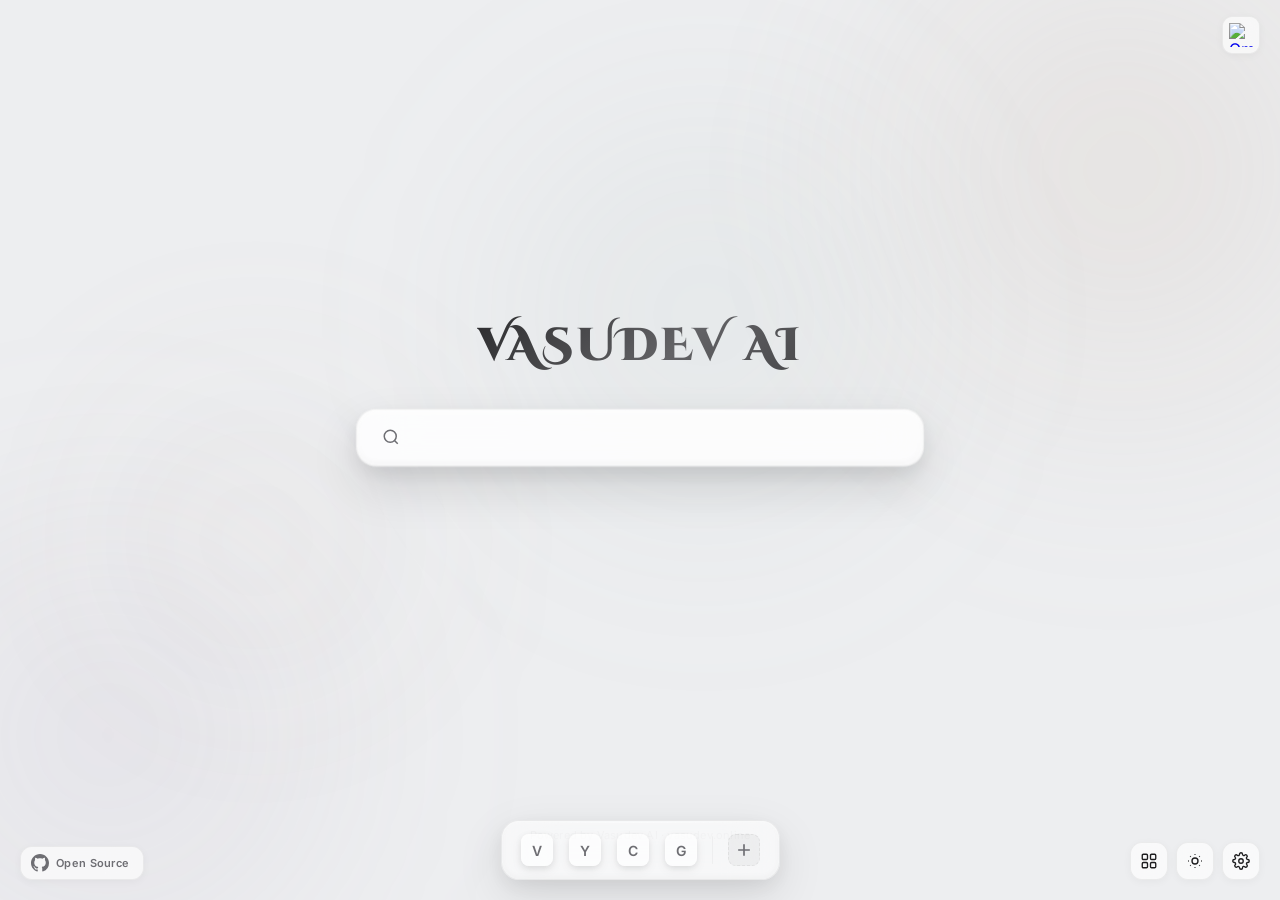
==== index.html @ 71756bbd "mail link in top right corner" ====
<!DOCTYPE html>
<html lang="en">
<head>
  <meta charset="UTF-8">
  <meta name="viewport" content="width=device-width, initial-scale=1.0">
  <title>New Tab</title>

  <!-- NUCLEAR: Kill Chrome UI at parse time -->
  <style>
    ntp-app, cr-most-visited, cr-searchbox, cr-modules,
    ntp-middle-slot, ntp-doodle, ntp-realbox,
    #ntp-contents, #most-visited, #one-google-bar,
    #customize-dialog, .customize-dialog,
    #fakebox, #realbox, #logo, #attribution,
    .ntp-bottom, #ntp-bottom,
    body > iframe {
      display: none !important;
      visibility: hidden !important;
      opacity: 0 !important;
      width: 0 !important;
      height: 0 !important;
      max-height: 0 !important;
      position: fixed !important;
      top: -99999px !important;
      left: -99999px !important;
      pointer-events: none !important;
    }

    /* Curtain */
    .vasudev-curtain {
      position: fixed;
      inset: 0;
      z-index: 99999;
      background: #EDEEF0;
      transition: opacity 0.5s cubic-bezier(0.4, 0, 0.2, 1);
    }
    [data-theme="dark"] .vasudev-curtain { background: #131316; }
    .vasudev-curtain.lifted { opacity: 0; pointer-events: none; }
  </style>

  <link rel="preconnect" href="https://fonts.googleapis.com">
  <link rel="preconnect" href="https://fonts.gstatic.com" crossorigin>
  <link href="https://fonts.googleapis.com/css2?family=Cinzel+Decorative:wght@400;700;900&family=Inter:wght@300;400;500;600&family=Poppins:wght@300;400;500;600&family=Space+Grotesk:wght@300;400;500;600&family=Outfit:wght@300;400;500;600&family=JetBrains+Mono:wght@300;400;500;600&display=swap" rel="stylesheet">
  <link rel="stylesheet" href="styles.css">
</head>
<body>

  <!-- Page Load Curtain -->
  <div class="vasudev-curtain" id="curtain"></div>

  <!-- Animated Background Gradient -->
  <div class="vasudev-bg-gradient" id="bgGradient"></div>

  <!-- Gmail Profile (top right) -->
  <div class="gmail-profile" id="gmailProfile">
    <a href="https://mail.google.com" class="gmail-link" title="Gmail">
      <img src="https://www.google.com/s2/favicons?domain=gmail.com&sz=128" alt="Gmail" class="gmail-icon">
    </a>
    <img src="" alt="Profile" class="profile-pic" id="profilePic">
  </div>

  <!-- Main Content -->
  <main class="main-container" id="vasudevMain">

    <!-- Clock & Greeting -->
    <section class="time-section">
      <div class="time" id="clock">
        <span id="hours">--</span><span class="time-colon">:</span><span id="minutes">--</span>
      </div>
      <div class="date" id="dateDisplay"></div>
      <div class="greeting" id="greeting"></div>
    </section>

    <!-- Branding -->
    <section class="branding">
      <h1 class="brand-name">Vasudev AI</h1>
    </section>

    <!-- Search -->
    <section class="search-container">
      <div class="search-wrapper">
        <svg class="search-icon" fill="none" stroke="currentColor" viewBox="0 0 24 24" stroke-width="2">
          <circle cx="11" cy="11" r="8"/>
          <path d="m21 21-4.35-4.35"/>
        </svg>
        <input type="text" class="search-bar" id="searchInput" placeholder="Search Google or type a URL..." autocomplete="off" autofocus>
        <span class="search-hint">Press <kbd>/</kbd> to search</span>
        <!-- Omnibox Suggestions -->
        <div class="omnibox-dropdown" id="omniboxDropdown"></div>
      </div>
    </section>

    <!-- Widgets Section -->
    <section class="widgets-container" id="widgetsPanel">

      <!-- Notes Widget -->
      <div class="widget">
        <div class="widget-header">
          <svg class="widget-icon" fill="none" stroke="currentColor" viewBox="0 0 24 24" stroke-width="1.8">
            <path d="M11 5H6a2 2 0 00-2 2v11a2 2 0 002 2h11a2 2 0 002-2v-5m-1.414-9.414a2 2 0 112.828 2.828L11.828 15H9v-2.828l8.586-8.586z"/>
          </svg>
          <span class="widget-title">Notes</span>
        </div>
        <textarea class="notes-input" id="notesArea" placeholder="Write something..."></textarea>
      </div>

      <!-- Tasks Widget -->
      <div class="widget">
        <div class="widget-header">
          <svg class="widget-icon" fill="none" stroke="currentColor" viewBox="0 0 24 24" stroke-width="1.8">
            <path d="M9 5H7a2 2 0 00-2 2v12a2 2 0 002 2h10a2 2 0 002-2V7a2 2 0 00-2-2h-2M9 5a2 2 0 002 2h2a2 2 0 002-2M9 5a2 2 0 012-2h2a2 2 0 012 2m-6 9l2 2 4-4"/>
          </svg>
          <span class="widget-title">Tasks</span>
          <button class="clear-done-btn" id="clearDone" title="Clear completed">Clear</button>
        </div>
        <ul class="task-list" id="taskList"></ul>
        <div class="task-add">
          <input type="text" class="task-input" id="newTaskInput" placeholder="Add a task...">
        </div>
      </div>

      <!-- Calendar Widget -->
      <div class="widget">
        <div class="widget-header">
          <svg class="widget-icon" fill="none" stroke="currentColor" viewBox="0 0 24 24" stroke-width="1.8">
            <path d="M8 7V3m8 4V3m-9 8h10M5 21h14a2 2 0 002-2V7a2 2 0 00-2-2H5a2 2 0 00-2 2v12a2 2 0 002 2z"/>
          </svg>
          <span class="widget-title" id="calendarMonth"></span>
        </div>
        <div class="calendar-grid" id="calendarGrid"></div>
      </div>

    </section>
  </main>

  <!-- Dock (icons only, no labels) -->
  <nav class="dock" id="vasudevDock">
    <a href="https://vasudev.online" class="dock-item" title="Vasudev AI">
      <img src="https://www.google.com/s2/favicons?domain=vasudev.online&sz=128" alt="Vasudev AI" class="dock-icon">
    </a>
    <a href="https://youtube.com" class="dock-item" title="YouTube">
      <img src="https://www.google.com/s2/favicons?domain=youtube.com&sz=128" alt="YouTube" class="dock-icon">
    </a>
    <a href="https://chatgpt.com" class="dock-item" title="ChatGPT">
      <img src="https://www.google.com/s2/favicons?domain=chatgpt.com&sz=128" alt="ChatGPT" class="dock-icon">
    </a>
    <a href="https://github.com" class="dock-item" title="GitHub">
      <img src="https://www.google.com/s2/favicons?domain=github.com&sz=128" alt="GitHub" class="dock-icon">
    </a>
    <!-- Separator -->
    <div class="dock-separator"></div>
    <!-- Add Website Button -->
    <button class="dock-item dock-add-btn" id="dockAddBtn" title="Add website">
      <svg class="dock-icon-svg" fill="none" stroke="currentColor" viewBox="0 0 24 24" stroke-width="2">
        <path d="M12 5v14m-7-7h14"/>
      </svg>
    </button>
  </nav>

  <!-- Bottom Right Controls (Theme, Widgets, Settings) -->
  <div class="bottom-controls" id="bottomControls">
    <button class="icon-btn" id="widgetToggle" title="Toggle Widgets (W)">
      <svg fill="none" stroke="currentColor" viewBox="0 0 24 24" stroke-width="1.8">
        <rect x="3" y="3" width="7" height="7" rx="1.5"/>
        <rect x="14" y="3" width="7" height="7" rx="1.5"/>
        <rect x="3" y="14" width="7" height="7" rx="1.5"/>
        <rect x="14" y="14" width="7" height="7" rx="1.5"/>
      </svg>
      <span class="key-hint">W</span>
    </button>
    <button class="icon-btn" id="themeToggle" title="Toggle Theme (T)">
      <svg id="themeIcon" fill="none" stroke="currentColor" viewBox="0 0 24 24" stroke-width="1.8">
        <path d="M12 3v1m0 16v1m9-9h-1M4 12H3m15.364 6.364l-.707-.707M6.343 6.343l-.707-.707m12.728 0l-.707.707M6.343 17.657l-.707.707M16 12a4 4 0 11-8 0 4 4 0 018 0z"/>
      </svg>
      <span class="key-hint">T</span>
    </button>
    <button class="icon-btn" id="settingsToggle" title="Settings (S)">
      <svg fill="none" stroke="currentColor" viewBox="0 0 24 24" stroke-width="1.8">
        <path d="M12 15a3 3 0 100-6 3 3 0 000 6z"/>
        <path d="M19.4 15a1.65 1.65 0 00.33 1.82l.06.06a2 2 0 010 2.83 2 2 0 01-2.83 0l-.06-.06a1.65 1.65 0 00-1.82-.33 1.65 1.65 0 00-1 1.51V21a2 2 0 01-4 0v-.09A1.65 1.65 0 009 19.4a1.65 1.65 0 00-1.82.33l-.06.06a2 2 0 01-2.83-2.83l.06-.06A1.65 1.65 0 004.68 15a1.65 1.65 0 00-1.51-1H3a2 2 0 010-4h.09A1.65 1.65 0 004.6 9a1.65 1.65 0 00-.33-1.82l-.06-.06a2 2 0 012.83-2.83l.06.06A1.65 1.65 0 009 4.68a1.65 1.65 0 001-1.51V3a2 2 0 014 0v.09a1.65 1.65 0 001 1.51 1.65 1.65 0 001.82-.33l.06-.06a2 2 0 012.83 2.83l-.06.06A1.65 1.65 0 0019.4 9a1.65 1.65 0 001.51 1H21a2 2 0 010 4h-.09a1.65 1.65 0 00-1.51 1z"/>
      </svg>
      <span class="key-hint">S</span>
    </button>
  </div>

  <!-- Add Website Modal -->
  <div class="modal-overlay" id="addSiteModal">
    <div class="modal-card" id="modalCard">
      <div class="modal-header">
        <span class="modal-title">Add Website</span>
        <button class="modal-close" id="modalClose">
          <svg fill="none" stroke="currentColor" viewBox="0 0 24 24" stroke-width="2">
            <path d="M18 6L6 18M6 6l12 12"/>
          </svg>
        </button>
      </div>
      <div class="modal-body">
        <label class="modal-label">Website URL</label>
        <input type="text" class="modal-input" id="siteUrlInput" placeholder="e.g. twitter.com">
        <label class="modal-label">Name (optional)</label>
        <input type="text" class="modal-input" id="siteNameInput" placeholder="e.g. Twitter">
      </div>
      <div class="modal-footer">
        <button class="modal-btn modal-btn-cancel" id="modalCancel">Cancel</button>
        <button class="modal-btn modal-btn-add" id="modalAdd">Add</button>
      </div>
    </div>
  </div>

  <!-- Quotes Widget (floating, shown when enabled) -->
  <div class="quotes-widget" id="quotesWidget">
    <p class="quote-text" id="quoteText"></p>
    <span class="quote-author" id="quoteAuthor"></span>
  </div>

  <!-- Weather Widget (floating, shown when enabled) -->
  <div class="weather-widget" id="weatherWidget">
    <div class="weather-icon" id="weatherIcon"></div>
    <div class="weather-info">
      <span class="weather-temp" id="weatherTemp">--&deg;</span>
      <span class="weather-desc" id="weatherDesc">--</span>
      <span class="weather-city" id="weatherCity">--</span>
    </div>
  </div>

  <!-- Pomodoro Timer Widget (floating, shown when enabled) -->
  <div class="pomodoro-widget" id="pomodoroWidget">
    <div class="pomo-display" id="pomoDisplay">25:00</div>
    <div class="pomo-label" id="pomoLabel">Focus</div>
    <div class="pomo-controls">
      <button class="pomo-btn" id="pomoStart" title="Start/Pause">&#9654;</button>
      <button class="pomo-btn" id="pomoReset" title="Reset">&#8634;</button>
    </div>
  </div>

  <!-- Habit Tracker Widget (floating, shown when enabled) -->
  <div class="habit-widget" id="habitWidget">
    <div class="habit-header">
      <span class="habit-title">Habits</span>
      <button class="habit-add-btn" id="habitAddBtn" title="Add habit">+</button>
    </div>
    <ul class="habit-list" id="habitList"></ul>
  </div>

  <!-- Quick Links Grid Widget (floating, shown when enabled) -->
  <div class="quicklinks-widget" id="quickLinksWidget">
    <div class="quicklinks-header">
      <span class="quicklinks-title">Quick Links</span>
    </div>
    <div class="quicklinks-grid" id="quickLinksGrid"></div>
  </div>

  <!-- Ambient Sound Widget (floating mini-player) -->
  <div class="ambient-widget" id="ambientWidget">
    <span class="ambient-label">Ambient</span>
    <select class="ambient-select" id="ambientSelect">
      <option value="">Off</option>
      <option value="rain">Rain</option>
      <option value="ocean">Ocean Waves</option>
      <option value="fire">Fireplace</option>
      <option value="birds">Birds</option>
      <option value="wind">Wind</option>
      <option value="cafe">Cafe</option>
    </select>
    <input type="range" class="ambient-volume" id="ambientVolume" min="0" max="100" value="50">
  </div>

  <!-- Settings Panel Overlay -->
  <div class="settings-overlay" id="settingsOverlay">
    <div class="settings-panel" id="settingsPanel">
      <div class="settings-header">
        <span class="settings-title">Settings</span>
        <button class="settings-close" id="settingsClose">
          <svg fill="none" stroke="currentColor" viewBox="0 0 24 24" stroke-width="2">
            <path d="M18 6L6 18M6 6l12 12"/>
          </svg>
        </button>
      </div>
      <div class="settings-body" id="settingsBody">

        <!-- 1. Greeting / User Name -->
        <div class="settings-section">
          <div class="settings-section-title">Greeting</div>
          <label class="settings-label">Your Name</label>
          <input type="text" class="settings-input" id="settingUserName" placeholder="Enter your name...">
        </div>

        <!-- 2. Clock Options -->
        <div class="settings-section">
          <div class="settings-section-title">Clock</div>
          <div class="settings-row">
            <label class="settings-label">Show Clock</label>
            <label class="settings-toggle"><input type="checkbox" id="settingShowClock"><span class="toggle-slider"></span></label>
          </div>
          <div class="settings-row">
            <label class="settings-label">24-Hour Format</label>
            <label class="settings-toggle"><input type="checkbox" id="settingClock24h" checked><span class="toggle-slider"></span></label>
          </div>
          <div class="settings-row">
            <label class="settings-label">Show Seconds</label>
            <label class="settings-toggle"><input type="checkbox" id="settingShowSeconds"><span class="toggle-slider"></span></label>
          </div>
        </div>

        <!-- 3. Accent Color -->
        <div class="settings-section">
          <div class="settings-section-title">Accent Color</div>
          <div class="settings-color-row">
            <div class="color-swatch active" data-color="#34C759" style="background:#34C759" title="Green"></div>
            <div class="color-swatch" data-color="#007AFF" style="background:#007AFF" title="Blue"></div>
            <div class="color-swatch" data-color="#FF9500" style="background:#FF9500" title="Orange"></div>
            <div class="color-swatch" data-color="#FF3B30" style="background:#FF3B30" title="Red"></div>
            <div class="color-swatch" data-color="#AF52DE" style="background:#AF52DE" title="Purple"></div>
            <div class="color-swatch" data-color="#FF2D55" style="background:#FF2D55" title="Pink"></div>
            <div class="color-swatch" data-color="#5AC8FA" style="background:#5AC8FA" title="Cyan"></div>
            <div class="color-swatch" data-color="#FFCC00" style="background:#FFCC00" title="Yellow"></div>
            <input type="color" class="color-custom" id="settingCustomColor" value="#34C759" title="Custom color">
          </div>
        </div>

        <!-- 4. Theme Presets -->
        <div class="settings-section">
          <div class="settings-section-title">Theme Presets</div>
          <div class="settings-preset-row" id="themePresetRow">
            <button class="preset-btn active" data-preset="default">Default</button>
            <button class="preset-btn" data-preset="midnight">Midnight</button>
            <button class="preset-btn" data-preset="ocean">Ocean</button>
            <button class="preset-btn" data-preset="sunset">Sunset</button>
            <button class="preset-btn" data-preset="forest">Forest</button>
            <button class="preset-btn" data-preset="monochrome">Mono</button>
          </div>
        </div>

        <!-- 5. Font Selector -->
        <div class="settings-section">
          <div class="settings-section-title">Font</div>
          <select class="settings-select" id="settingFont">
            <option value="Inter">Inter</option>
            <option value="Poppins">Poppins</option>
            <option value="Space Grotesk">Space Grotesk</option>
            <option value="Outfit">Outfit</option>
            <option value="JetBrains Mono">JetBrains Mono</option>
          </select>
        </div>

        <!-- 6. Layout Options -->
        <div class="settings-section">
          <div class="settings-section-title">Layout</div>
          <div class="settings-preset-row" id="layoutPresetRow">
            <button class="preset-btn active" data-layout="center">Center</button>
            <button class="preset-btn" data-layout="compact">Compact</button>
            <button class="preset-btn" data-layout="minimal">Minimal</button>
          </div>
        </div>

        <!-- 7. Focus Mode -->
        <div class="settings-section">
          <div class="settings-section-title">Focus Mode</div>
          <div class="settings-row">
            <label class="settings-label">Hide everything except search</label>
            <label class="settings-toggle"><input type="checkbox" id="settingFocusMode"><span class="toggle-slider"></span></label>
          </div>
        </div>

        <!-- 8. Quotes Widget -->
        <div class="settings-section">
          <div class="settings-section-title">Quotes / Motivation</div>
          <div class="settings-row">
            <label class="settings-label">Show Daily Quote</label>
            <label class="settings-toggle"><input type="checkbox" id="settingShowQuotes"><span class="toggle-slider"></span></label>
          </div>
        </div>

        <!-- 9. Weather Widget -->
        <div class="settings-section">
          <div class="settings-section-title">Weather</div>
          <div class="settings-row">
            <label class="settings-label">Show Weather</label>
            <label class="settings-toggle"><input type="checkbox" id="settingShowWeather"><span class="toggle-slider"></span></label>
          </div>
          <label class="settings-label">City</label>
          <input type="text" class="settings-input" id="settingWeatherCity" placeholder="e.g. London">
          <div class="settings-row" style="margin-top:8px">
            <label class="settings-label">Celsius</label>
            <label class="settings-toggle"><input type="checkbox" id="settingWeatherCelsius" checked><span class="toggle-slider"></span></label>
          </div>
        </div>

        <!-- 10. Pomodoro Timer -->
        <div class="settings-section">
          <div class="settings-section-title">Pomodoro Timer</div>
          <div class="settings-row">
            <label class="settings-label">Show Timer</label>
            <label class="settings-toggle"><input type="checkbox" id="settingShowPomodoro"><span class="toggle-slider"></span></label>
          </div>
          <label class="settings-label">Focus Duration (min)</label>
          <input type="number" class="settings-input" id="settingPomoDuration" value="25" min="1" max="120">
          <label class="settings-label" style="margin-top:6px">Break Duration (min)</label>
          <input type="number" class="settings-input" id="settingPomoBreak" value="5" min="1" max="30">
        </div>

        <!-- 11. Quick Links Grid -->
        <div class="settings-section">
          <div class="settings-section-title">Quick Links</div>
          <div class="settings-row">
            <label class="settings-label">Show Quick Links</label>
            <label class="settings-toggle"><input type="checkbox" id="settingShowQuickLinks"><span class="toggle-slider"></span></label>
          </div>
          <div id="quickLinksManager">
            <div class="quicklink-inputs">
              <input type="text" class="settings-input settings-input-sm" id="qlName" placeholder="Name">
              <input type="text" class="settings-input settings-input-sm" id="qlUrl" placeholder="URL">
              <button class="settings-btn-sm" id="qlAdd">+</button>
            </div>
            <ul class="ql-list" id="qlList"></ul>
          </div>
        </div>

        <!-- 12. Habit Tracker -->
        <div class="settings-section">
          <div class="settings-section-title">Habit Tracker</div>
          <div class="settings-row">
            <label class="settings-label">Show Habits</label>
            <label class="settings-toggle"><input type="checkbox" id="settingShowHabits"><span class="toggle-slider"></span></label>
          </div>
        </div>

        <!-- 13. Custom Background -->
        <div class="settings-section">
          <div class="settings-section-title">Background</div>
          <label class="settings-label">Wallpaper URL (leave empty for default)</label>
          <input type="text" class="settings-input" id="settingWallpaper" placeholder="https://example.com/image.jpg">
          <div class="settings-row" style="margin-top:8px">
            <label class="settings-label">Dim Overlay</label>
            <label class="settings-toggle"><input type="checkbox" id="settingWallpaperDim" checked><span class="toggle-slider"></span></label>
          </div>
        </div>

        <!-- 14. Bookmark Shortcuts -->
        <div class="settings-section">
          <div class="settings-section-title">Bookmark Shortcuts</div>
          <p class="settings-hint">Your dock sites act as bookmarks. Add more via the + button in the dock.</p>
        </div>

        <!-- 15. Analytics / Screen Time -->
        <div class="settings-section">
          <div class="settings-section-title">Screen Time</div>
          <div class="settings-row">
            <label class="settings-label">Track Tab Opens</label>
            <label class="settings-toggle"><input type="checkbox" id="settingShowAnalytics"><span class="toggle-slider"></span></label>
          </div>
          <div class="analytics-display" id="analyticsDisplay">
            <div class="analytics-stat">
              <span class="analytics-num" id="analyticsTabCount">0</span>
              <span class="analytics-label">tabs today</span>
            </div>
            <div class="analytics-stat">
              <span class="analytics-num" id="analyticsTotal">0</span>
              <span class="analytics-label">total tabs</span>
            </div>
          </div>
        </div>

        <!-- 16. Ambient Sound -->
        <div class="settings-section">
          <div class="settings-section-title">Ambient Sound</div>
          <div class="settings-row">
            <label class="settings-label">Show Ambient Player</label>
            <label class="settings-toggle"><input type="checkbox" id="settingShowAmbient"><span class="toggle-slider"></span></label>
          </div>
        </div>

        <!-- 17. Drag & Drop Layout -->
        <div class="settings-section">
          <div class="settings-section-title">Widget Layout</div>
          <p class="settings-hint">Drag widgets to reorder them on the main page. Toggle widgets with the W key.</p>
        </div>

        <!-- 18. Import / Export Settings -->
        <div class="settings-section">
          <div class="settings-section-title">Import / Export</div>
          <div class="settings-btn-row">
            <button class="settings-btn" id="exportSettings">Export JSON</button>
            <button class="settings-btn" id="importSettings">Import JSON</button>
            <input type="file" id="importFile" accept=".json" style="display:none">
          </div>
        </div>

        <!-- 19. Keyboard Shortcuts -->
        <div class="settings-section">
          <div class="settings-section-title">Keyboard Shortcuts</div>
          <div class="shortcuts-grid">
            <kbd>/</kbd><span>Focus search</span>
            <kbd>T</kbd><span>Toggle theme</span>
            <kbd>W</kbd><span>Toggle widgets</span>
            <kbd>S</kbd><span>Open settings</span>
            <kbd>?</kbd><span>Show shortcuts</span>
            <kbd>Esc</kbd><span>Close / unfocus</span>
            <kbd>F</kbd><span>Toggle focus mode</span>
          </div>
        </div>

        <!-- 20. Reset -->
        <div class="settings-section">
          <div class="settings-section-title">Reset</div>
          <button class="settings-btn settings-btn-danger" id="resetAllSettings">Reset All Settings</button>
        </div>

      </div>
    </div>
  </div>

  <!-- Keyboard Shortcuts Modal (press ?) -->
  <div class="shortcuts-overlay" id="shortcutsOverlay">
    <div class="shortcuts-modal" id="shortcutsModal">
      <div class="settings-header">
        <span class="settings-title">Keyboard Shortcuts</span>
        <button class="settings-close" id="shortcutsClose">
          <svg fill="none" stroke="currentColor" viewBox="0 0 24 24" stroke-width="2">
            <path d="M18 6L6 18M6 6l12 12"/>
          </svg>
        </button>
      </div>
      <div class="shortcuts-body">
        <div class="shortcuts-grid shortcuts-grid-lg">
          <kbd>/</kbd><span>Focus search bar</span>
          <kbd>T</kbd><span>Toggle light / dark theme</span>
          <kbd>W</kbd><span>Toggle widgets panel</span>
          <kbd>S</kbd><span>Open / close settings</span>
          <kbd>?</kbd><span>Show this shortcuts panel</span>
          <kbd>F</kbd><span>Toggle focus mode</span>
          <kbd>Esc</kbd><span>Close panel / unfocus</span>
          <kbd>Enter</kbd><span>Search or select suggestion</span>
          <kbd>&uarr; &darr;</kbd><span>Navigate search suggestions</span>
        </div>
      </div>
    </div>
  </div>

  <!-- Custom Wallpaper Layer -->
  <div class="wallpaper-layer" id="wallpaperLayer"></div>

  <!-- Focus Mode Overlay (dims everything except search) -->
  <div class="focus-overlay" id="focusOverlay"></div>

  <!-- GitHub Open Source Badge -->
  <a href="https://github.com/sg-surya/custom-tabye" target="_blank" class="github-badge" id="githubBadge" title="View on GitHub - Open Source">
    <svg class="github-badge-icon" viewBox="0 0 24 24" fill="currentColor">
      <path d="M12 0C5.37 0 0 5.37 0 12c0 5.31 3.435 9.795 8.205 11.385.6.105.825-.255.825-.57 0-.285-.015-1.23-.015-2.235-3.015.555-3.795-.735-4.035-1.41-.135-.345-.72-1.41-1.23-1.695-.42-.225-1.02-.78-.015-.795.945-.015 1.62.87 1.845 1.23 1.08 1.815 2.805 1.305 3.495.99.105-.78.42-1.305.765-1.605-2.67-.3-5.46-1.335-5.46-5.925 0-1.305.465-2.385 1.23-3.225-.12-.3-.54-1.53.12-3.18 0 0 1.005-.315 3.3 1.23.96-.27 1.98-.405 3-.405s2.04.135 3 .405c2.295-1.56 3.3-1.23 3.3-1.23.66 1.65.24 2.88.12 3.18.765.84 1.23 1.905 1.23 3.225 0 4.605-2.805 5.625-5.475 5.925.435.375.81 1.095.81 2.22 0 1.605-.015 2.895-.015 3.3 0 .315.225.69.825.57A12.02 12.02 0 0024 12c0-6.63-5.37-12-12-12z"/>
    </svg>
    <span class="github-badge-text">Open Source</span>
  </a>

  <!-- Footer -->
  <footer class="footer" id="vasudevFooter">
    <a href="https://vasudev.online" target="_blank">Powered by Vasudev AI &middot; vasudev.online</a>
  </footer>

  <script src="script.js"></script>
</body>
</html>
---- styles.css ----
/* ========================================
VASUDEV AI - NEW TAB
Premium Apple-style Design System
v4.0 - Gradient BG + Omnibox + Dock+
======================================== */

/* --- CSS Variables (Light Theme) --- */
:root {
--bg: #EDEEF0;
--bg-solid: #E8E9EC;
--text: #1D1D1F;
--text-secondary: #6E6E73;
--card-bg: rgba(255, 255, 255, 0.65);
--card-border: rgba(0, 0, 0, 0.06);
--shadow-sm: 0 2px 8px rgba(0, 0, 0, 0.04);
--shadow: 0 4px 24px rgba(0, 0, 0, 0.06);
--shadow-hover: 0 8px 32px rgba(0, 0, 0, 0.10);
--search-bg: rgba(255, 255, 255, 0.85);
--accent: #34C759;
--accent-soft: rgba(52, 199, 89, 0.12);
--danger: #FF3B30;

/* Animated text gradient */
--text-grad-1: #2C2C2E;
--text-grad-2: #636366;
--text-grad-3: #3A3A3C;
--text-grad-4: #8E8E93;

/* 3D Floating Shadows */
--float-shadow:
inset 0 2px 4px rgba(255, 255, 255, 0.6),
inset 0 -2px 6px rgba(0, 0, 0, 0.04),
0 4px 12px rgba(0, 0, 0, 0.06),
0 12px 36px rgba(0, 0, 0, 0.08);
--float-shadow-hover:
inset 0 2px 4px rgba(255, 255, 255, 0.7),
inset 0 -2px 6px rgba(0, 0, 0, 0.03),
0 8px 20px rgba(0, 0, 0, 0.08),
0 20px 48px rgba(0, 0, 0, 0.12);
--float-shadow-active:
inset 0 2px 8px rgba(0, 0, 0, 0.06),
inset 0 -1px 2px rgba(255, 255, 255, 0.4),
0 2px 6px rgba(0, 0, 0, 0.05),
0 6px 16px rgba(0, 0, 0, 0.06);
--search-focus-glow: 0 0 0 4px rgba(52, 199, 89, 0.14), 0 0 24px rgba(52, 199, 89, 0.08);
--dock-float:
inset 0 1px 3px rgba(255, 255, 255, 0.5),
inset 0 -2px 6px rgba(0, 0, 0, 0.03),
0 6px 20px rgba(0, 0, 0, 0.07),
0 16px 48px rgba(0, 0, 0, 0.10);
--dock-float-hover:
inset 0 1px 3px rgba(255, 255, 255, 0.6),
inset 0 -2px 6px rgba(0, 0, 0, 0.02),
0 10px 28px rgba(0, 0, 0, 0.10),
0 24px 56px rgba(0, 0, 0, 0.14);
--dock-bg: rgba(255, 255, 255, 0.55);
--dock-blur: 28px;

/* Background gradient blobs - neutral warm tones */
--grad-1: rgba(186, 163, 142, 0.18);
--grad-2: rgba(163, 148, 178, 0.14);
--grad-3: rgba(142, 172, 166, 0.12);
--grad-4: rgba(200, 180, 160, 0.10);

/* Modal */
--modal-bg: rgba(255, 255, 255, 0.92);
--modal-overlay: rgba(0, 0, 0, 0.25);
--input-bg: rgba(0, 0, 0, 0.04);

/* Omnibox */
--omni-bg: rgba(255, 255, 255, 0.95);
--omni-hover: rgba(52, 199, 89, 0.08);
}

/* --- Dark Theme --- */
[data-theme="dark"] {
--bg: #131316;
--bg-solid: #18181B;
--text: #F5F5F7;
--text-secondary: #86868B;
--card-bg: rgba(28, 28, 30, 0.65);
--card-border: rgba(255, 255, 255, 0.06);
--shadow-sm: 0 2px 8px rgba(0, 0, 0, 0.2);
--shadow: 0 4px 24px rgba(0, 0, 0, 0.3);
--shadow-hover: 0 8px 32px rgba(0, 0, 0, 0.4);
--search-bg: rgba(28, 28, 30, 0.85);
--accent: #30D158;
--accent-soft: rgba(48, 209, 88, 0.14);

--text-grad-1: #F5F5F7;
--text-grad-2: #A1A1A6;
--text-grad-3: #D1D1D6;
--text-grad-4: #8E8E93;

--float-shadow:
inset 0 1px 3px rgba(255, 255, 255, 0.06),
inset 0 -2px 6px rgba(0, 0, 0, 0.3),
0 4px 12px rgba(0, 0, 0, 0.25),
0 12px 36px rgba(0, 0, 0, 0.35);
--float-shadow-hover:
inset 0 1px 3px rgba(255, 255, 255, 0.08),
inset 0 -2px 6px rgba(0, 0, 0, 0.2),
0 8px 20px rgba(0, 0, 0, 0.3),
0 20px 48px rgba(0, 0, 0, 0.4);
--float-shadow-active:
inset 0 2px 8px rgba(0, 0, 0, 0.4),
inset 0 -1px 2px rgba(255, 255, 255, 0.04),
0 2px 6px rgba(0, 0, 0, 0.2),
0 6px 16px rgba(0, 0, 0, 0.25);
--search-focus-glow: 0 0 0 4px rgba(48, 209, 88, 0.20), 0 0 24px rgba(48, 209, 88, 0.12);
--dock-float:
inset 0 1px 2px rgba(255, 255, 255, 0.05),
inset 0 -2px 6px rgba(0, 0, 0, 0.3),
0 6px 20px rgba(0, 0, 0, 0.3),
0 16px 48px rgba(0, 0, 0, 0.4);
--dock-float-hover:
inset 0 1px 2px rgba(255, 255, 255, 0.06),
inset 0 -2px 6px rgba(0, 0, 0, 0.2),
0 10px 28px rgba(0, 0, 0, 0.35),
0 24px 56px rgba(0, 0, 0, 0.45);
--dock-bg: rgba(28, 28, 30, 0.55);

--grad-1: rgba(120, 100, 80, 0.12);
--grad-2: rgba(100, 85, 130, 0.10);
--grad-3: rgba(80, 120, 110, 0.08);
--grad-4: rgba(140, 115, 95, 0.08);

--modal-bg: rgba(28, 28, 30, 0.95);
--modal-overlay: rgba(0, 0, 0, 0.55);
--input-bg: rgba(255, 255, 255, 0.06);

--omni-bg: rgba(28, 28, 30, 0.97);
--omni-hover: rgba(48, 209, 88, 0.12);
}

/* --- Reset --- */
*, *::before, *::after {
margin: 0;
padding: 0;
box-sizing: border-box;
}

/* ========================================
NUCLEAR CHROME KILL
======================================== */
html {
height: 100% !important;
overflow: hidden !important;
background: var(--bg) !important;
}

body {
font-family: 'Inter', -apple-system, BlinkMacSystemFont, 'Segoe UI', sans-serif;
background: var(--bg) !important;
color: var(--text);
height: 100vh !important;
width: 100vw !important;
max-height: 100vh !important;
display: flex;
flex-direction: column;
align-items: center;
overflow: hidden !important;
transition: background 0.5s cubic-bezier(0.4, 0, 0.2, 1), color 0.5s cubic-bezier(0.4, 0, 0.2, 1);
-webkit-font-smoothing: antialiased;
-moz-osx-font-smoothing: grayscale;
position: relative;
}

/* Nuclear: Kill Chrome's custom elements only */
body > iframe,
ntp-app, ntp-app *,
cr-most-visited, cr-most-visited *,
cr-searchbox, cr-searchbox *,
ntp-middle-slot, ntp-doodle, ntp-realbox,
#ntp-contents, #most-visited, #one-google-bar,
#customize-dialog, .customize-dialog,
#fakebox, #realbox, #logo, #attribution,
.ntp-bottom, #ntp-bottom {
display: none !important;
visibility: hidden !important;
opacity: 0 !important;
width: 0 !important;
height: 0 !important;
max-height: 0 !important;
position: fixed !important;
top: -99999px !important;
left: -99999px !important;
pointer-events: none !important;
z-index: -9999 !important;
}

/* ========================================
ANIMATED BACKGROUND GRADIENT
Neutral warm tones - looks premium
======================================== */
.vasudev-bg-gradient {
position: fixed;
inset: 0;
z-index: 0;
pointer-events: none;
overflow: hidden;
}

.vasudev-bg-gradient::before,
.vasudev-bg-gradient::after {
content: '';
position: absolute;
border-radius: 50%;
filter: blur(100px);
opacity: 1;
animation-timing-function: ease-in-out;
animation-iteration-count: infinite;
animation-direction: alternate;
}

.vasudev-bg-gradient::before {
width: 700px;
height: 700px;
top: -20%;
right: -15%;
background: radial-gradient(circle, var(--grad-1) 0%, transparent 70%);
animation: blobMove1 20s infinite alternate;
}

.vasudev-bg-gradient::after {
width: 600px;
height: 600px;
bottom: -15%;
left: -15%;
background: radial-gradient(circle, var(--grad-2) 0%, transparent 70%);
animation: blobMove2 25s infinite alternate;
}

/* Third blob via child div */
.vasudev-bg-gradient .blob3 {
position: absolute;
width: 550px;
height: 550px;
top: 35%;
left: 55%;
transform: translate(-50%, -50%);
border-radius: 50%;
background: radial-gradient(circle, var(--grad-3) 0%, transparent 70%);
filter: blur(100px);
opacity: 1;
animation: blobMove3 22s ease-in-out infinite alternate;
pointer-events: none;
}

/* Fourth blob */
.vasudev-bg-gradient .blob4 {
position: absolute;
width: 500px;
height: 500px;
top: 60%;
left: 20%;
transform: translate(-50%, -50%);
border-radius: 50%;
background: radial-gradient(circle, var(--grad-4) 0%, transparent 70%);
filter: blur(110px);
opacity: 0.8;
animation: blobMove4 28s ease-in-out infinite alternate;
pointer-events: none;
}

@keyframes blobMove1 {
0% { transform: translate(0, 0) scale(1); }
33% { transform: translate(-80px, 50px) scale(1.15); }
66% { transform: translate(40px, -40px) scale(0.95); }
100% { transform: translate(-30px, 70px) scale(1.08); }
}

@keyframes blobMove2 {
0% { transform: translate(0, 0) scale(1); }
33% { transform: translate(60px, -50px) scale(1.1); }
66% { transform: translate(-50px, 40px) scale(0.92); }
100% { transform: translate(40px, -60px) scale(1.06); }
}

@keyframes blobMove3 {
0% { transform: translate(-50%, -50%) scale(1); }
50% { transform: translate(-35%, -65%) scale(1.2); }
100% { transform: translate(-65%, -35%) scale(0.88); }
}

@keyframes blobMove4 {
0% { transform: translate(-50%, -50%) scale(1); }
50% { transform: translate(-60%, -40%) scale(1.1); }
100% { transform: translate(-40%, -60%) scale(0.95); }
}

/* ========================================
TOP BAR
======================================== */
.top-bar {
position: fixed;
top: 0;
right: 0;
padding: 20px 28px;
display: flex;
gap: 10px;
z-index: 200;
}

.icon-btn {
width: 38px;
height: 38px;
border-radius: 12px;
border: 1px solid var(--card-border);
background: var(--card-bg);
backdrop-filter: blur(16px);
-webkit-backdrop-filter: blur(16px);
color: var(--text);
cursor: pointer;
display: flex;
align-items: center;
justify-content: center;
transition: all 0.3s cubic-bezier(0.34, 1.56, 0.64, 1);
box-shadow: var(--shadow-sm);
position: relative;
overflow: hidden;
}

.icon-btn::after {
content: '';
position: absolute;
inset: 0;
background: radial-gradient(circle at center, var(--accent-soft) 0%, transparent 70%);
opacity: 0;
transition: opacity 0.3s ease;
}

.icon-btn:hover {
transform: translateY(-2px) scale(1.08);
box-shadow: var(--shadow);
}

.icon-btn:hover::after {
opacity: 1;
}

.icon-btn:active {
transform: scale(0.92);
transition-duration: 0.1s;
}

.icon-btn svg {
width: 18px;
height: 18px;
position: relative;
z-index: 1;
transition: transform 0.3s cubic-bezier(0.34, 1.56, 0.64, 1);
}

.icon-btn:hover svg {
transform: rotate(15deg);
}

/* --- Keyboard Shortcut Hints --- */
.key-hint {
position: absolute;
bottom: -20px;
left: 50%;
transform: translateX(-50%) scale(0.8);
font-size: 9px;
font-weight: 600;
font-family: 'Inter', sans-serif;
color: var(--text-secondary);
background: var(--card-bg);
border: 1px solid var(--card-border);
padding: 1px 5px;
border-radius: 4px;
opacity: 0;
transition: all 0.25s cubic-bezier(0.34, 1.56, 0.64, 1);
pointer-events: none;
white-space: nowrap;
z-index: 1;
backdrop-filter: blur(8px);
}

.icon-btn:hover .key-hint {
  opacity: 0.8;
  transform: translateX(-50%) scale(1);
  bottom: -24px;
}

/* ========================================
GMAIL PROFILE (top right)
======================================== */
.gmail-profile {
  position: fixed;
  top: 16px;
  right: 20px;
  display: flex;
  align-items: center;
  gap: 10px;
  z-index: 200;
}

.gmail-link {
  display: flex;
  align-items: center;
  justify-content: center;
  padding: 6px;
  border-radius: 10px;
  background: var(--card-bg);
  backdrop-filter: blur(16px);
  -webkit-backdrop-filter: blur(16px);
  border: 1px solid var(--card-border);
  box-shadow: var(--shadow-sm);
  transition: all 0.3s cubic-bezier(0.34, 1.56, 0.64, 1);
}

.gmail-link:hover {
  transform: scale(1.1);
  box-shadow: var(--shadow);
}

.gmail-icon {
  width: 24px;
  height: 24px;
}

.profile-pic {
  width: 36px;
  height: 36px;
  border-radius: 50%;
  border: 2px solid var(--accent);
  object-fit: cover;
  background: var(--card-bg);
  box-shadow: var(--shadow-sm);
  cursor: pointer;
  transition: all 0.3s cubic-bezier(0.34, 1.56, 0.64, 1);
  display: none;
}

.profile-pic:hover {
  transform: scale(1.1);
  box-shadow: var(--shadow);
}

.profile-pic.visible {
  display: block;
}

/* Dock buttons */
.dock-btn {
  width: 36px;
  height: 36px;
}

.dock-btn svg {
  width: 16px;
  height: 16px;
}

/* ====================================
BOTTOM CONTROLS (bottom right)
======================================== */
.bottom-controls {
  position: fixed;
  bottom: 20px;
  right: 20px;
  display: flex;
  gap: 8px;
  z-index: 200;
}

/* ====================================
MAIN CONTAINER
======================================== */
.main-container {
flex: 1;
display: flex;
flex-direction: column;
align-items: center;
justify-content: center;
padding: 40px 24px 120px;
width: 100%;
max-width: 740px;
overflow-y: auto;
overflow-x: hidden;
position: relative;
z-index: 1;
}

.main-container::-webkit-scrollbar {
width: 4px;
}
.main-container::-webkit-scrollbar-track {
background: transparent;
}
.main-container::-webkit-scrollbar-thumb {
background: var(--text-secondary);
border-radius: 4px;
opacity: 0.3;
}

/* ========================================
TIME & GREETING - ANIMATED GRADIENT TEXT
======================================== */
.time-section {
display: none;
}

.time {
font-size: clamp(72px, 12vw, 108px);
font-weight: 200;
letter-spacing: -3px;
line-height: 1;
font-variant-numeric: tabular-nums;
user-select: none;
transition: transform 0.3s ease;
/* Animated gradient text */
background: linear-gradient(
135deg,
var(--text-grad-1) 0%,
var(--text-grad-2) 25%,
var(--text-grad-1) 50%,
var(--text-grad-4) 75%,
var(--text-grad-1) 100%
);
background-size: 300% 300%;
-webkit-background-clip: text;
-webkit-text-fill-color: transparent;
background-clip: text;
animation: textShimmer 8s ease-in-out infinite;
}

.time:hover {
transform: scale(1.02);
}

.time-colon {
opacity: 0.4;
animation: pulse 2s ease-in-out infinite;
display: inline-block;
}

.date {
font-size: 15px;
font-weight: 400;
color: var(--text-secondary);
margin-top: 10px;
letter-spacing: 0.3px;
opacity: 0;
animation: fadeUp 0.5s ease 0.3s forwards;
}

.greeting {
font-size: 17px;
font-weight: 400;
margin-top: 4px;
opacity: 0;
animation: fadeUp 0.5s ease 0.4s forwards;
/* Animated gradient */
background: linear-gradient(
90deg,
var(--text-grad-2) 0%,
var(--text-grad-3) 50%,
var(--text-grad-2) 100%
);
background-size: 200% 200%;
-webkit-background-clip: text;
-webkit-text-fill-color: transparent;
background-clip: text;
animation: fadeUp 0.5s ease 0.4s forwards, textShimmer 6s ease-in-out infinite;
}

/* ========================================
BRANDING - CINZEL DECORATIVE + ANIMATED GRADIENT
======================================== */
.branding {
margin-top: 0;
margin-bottom: 32px;
opacity: 0;
transform: translateY(20px) scale(0.96);
animation: heroIn 0.7s cubic-bezier(0.16, 1, 0.3, 1) 0.15s forwards;
position: relative;
}

.brand-name {
font-family: 'Cinzel Decorative', serif;
font-size: clamp(30px, 5.5vw, 46px);
font-weight: 900;
letter-spacing: 3px;
background: linear-gradient(
135deg,
var(--text-grad-1) 0%,
var(--text-grad-2) 20%,
var(--text-grad-3) 40%,
var(--text-grad-4) 60%,
var(--text-grad-1) 80%,
var(--text-grad-2) 100%
);
background-size: 300% 300%;
-webkit-background-clip: text;
-webkit-text-fill-color: transparent;
background-clip: text;
user-select: none;
animation: textShimmer 6s ease-in-out infinite;
transition: transform 0.4s cubic-bezier(0.34, 1.56, 0.64, 1), filter 0.4s ease;
cursor: default;
text-transform: uppercase;
position: relative;
}

.brand-name:hover {
transform: scale(1.04) translateY(-2px);
filter: brightness(1.1);
}

.branding::after {
content: '';
position: absolute;
top: 50%;
left: 50%;
transform: translate(-50%, -50%);
width: 120%;
height: 200%;
background: radial-gradient(ellipse at center, var(--accent-soft) 0%, transparent 70%);
opacity: 0;
transition: opacity 0.5s ease;
pointer-events: none;
z-index: -1;
}

.branding:hover::after {
opacity: 1;
}

/* ========================================
SEARCH BAR - 3D FLOATING
======================================== */
.search-container {
width: 100%;
max-width: 560px;
margin-bottom: 40px;
opacity: 0;
transform: translateY(20px) scale(0.96);
animation: heroIn 0.7s cubic-bezier(0.16, 1, 0.3, 1) 0.25s forwards;
}

.search-wrapper {
position: relative;
width: 100%;
transition: transform 0.4s cubic-bezier(0.34, 1.56, 0.64, 1);
}

.search-wrapper:hover {
transform: none;
}

.search-icon {
position: absolute;
left: 22px;
top: 50%;
transform: translateY(-50%);
width: 18px;
height: 18px;
color: var(--text-secondary);
pointer-events: none;
transition: all 0.35s cubic-bezier(0.34, 1.56, 0.64, 1);
z-index: 2;
}

.search-bar {
width: 100%;
padding: 18px 24px 18px 54px;
font-size: 15px;
font-family: 'Inter', sans-serif;
font-weight: 400;
border: 1px solid var(--card-border);
border-radius: 20px;
background: var(--search-bg);
backdrop-filter: blur(20px);
-webkit-backdrop-filter: blur(20px);
color: var(--text);
box-shadow: var(--float-shadow);
outline: none;
transition: all 0.4s cubic-bezier(0.34, 1.56, 0.64, 1);
position: relative;
z-index: 1;
}

.search-bar::placeholder {
color: var(--text-secondary);
font-weight: 400;
transition: color 0.3s ease;
}

.search-bar:hover {
box-shadow: var(--float-shadow-hover);
}

.search-bar:focus {
transform: scale(1.015);
box-shadow: var(--float-shadow-hover);
border-color: var(--card-border);
}

.search-bar:focus::placeholder {
color: transparent;
}

.search-bar:focus ~ .search-icon {
color: var(--text);
transform: translateY(-50%) scale(1.15) rotate(-8deg);
}

/* When omnibox is open, remove bottom radius */
.search-wrapper.omni-open .search-bar {
border-radius: 20px 20px 0 0;
}

/* Floating reflection line on search bar */
.search-wrapper::before {
content: '';
position: absolute;
top: 1px;
left: 20px;
right: 20px;
height: 1px;
background: linear-gradient(90deg, transparent 0%, rgba(255,255,255,0.5) 50%, transparent 100%);
border-radius: 20px;
z-index: 3;
pointer-events: none;
opacity: 0.6;
}

[data-theme="dark"] .search-wrapper::before {
background: linear-gradient(90deg, transparent 0%, rgba(255,255,255,0.08) 50%, transparent 100%);
}

/* Search shortcut hint */
.search-hint {
position: absolute;
right: 18px;
top: 50%;
transform: translateY(-50%);
font-size: 11px;
color: var(--text-secondary);
opacity: 0.4;
pointer-events: none;
transition: opacity 0.3s ease;
z-index: 2;
}

.search-hint kbd {
display: inline-block;
padding: 1px 6px;
font-family: 'Inter', sans-serif;
font-size: 10px;
font-weight: 600;
background: var(--card-bg);
border: 1px solid var(--card-border);
border-radius: 4px;
box-shadow: 0 1px 2px rgba(0,0,0,0.06);
}

.search-bar:focus ~ .search-hint {
opacity: 0;
}

/* ========================================
OMNIBOX SUGGESTIONS DROPDOWN - 3D FLOATING
======================================== */
.omnibox-dropdown {
position: absolute;
top: 100%;
left: 0;
right: 0;
background: var(--omni-bg);
backdrop-filter: blur(28px);
-webkit-backdrop-filter: blur(28px);
border: 1px solid var(--card-border);
border-top: 1px solid rgba(0, 0, 0, 0.03);
border-radius: 0 0 20px 20px;
box-shadow:
inset 0 2px 8px rgba(0, 0, 0, 0.03),
inset 0 -1px 3px rgba(255, 255, 255, 0.4),
0 8px 24px rgba(0, 0, 0, 0.08),
0 20px 48px rgba(0, 0, 0, 0.10);
z-index: 100;
display: none;
overflow: hidden;
max-height: 320px;
overflow-y: auto;
}

[data-theme="dark"] .omnibox-dropdown {
border-top-color: rgba(255, 255, 255, 0.03);
box-shadow:
inset 0 2px 8px rgba(0, 0, 0, 0.25),
inset 0 -1px 3px rgba(255, 255, 255, 0.03),
0 8px 24px rgba(0, 0, 0, 0.3),
0 20px 48px rgba(0, 0, 0, 0.4);
}

/* Bottom reflection line inside dropdown */
.omnibox-dropdown::after {
content: '';
position: absolute;
bottom: 1px;
left: 24px;
right: 24px;
height: 1px;
background: linear-gradient(90deg, transparent 0%, rgba(255,255,255,0.35) 50%, transparent 100%);
border-radius: 20px;
pointer-events: none;
}

[data-theme="dark"] .omnibox-dropdown::after {
background: linear-gradient(90deg, transparent 0%, rgba(255,255,255,0.04) 50%, transparent 100%);
}

.omnibox-dropdown.visible {
display: block;
animation: omniReveal 0.2s cubic-bezier(0.16, 1, 0.3, 1) forwards;
}

.omnibox-dropdown::-webkit-scrollbar {
width: 4px;
}
.omnibox-dropdown::-webkit-scrollbar-thumb {
background: var(--text-secondary);
border-radius: 4px;
opacity: 0.2;
}

.omni-item {
display: flex;
align-items: center;
gap: 14px;
padding: 13px 22px;
cursor: pointer;
transition: all 0.2s cubic-bezier(0.34, 1.56, 0.64, 1);
border-bottom: 1px solid rgba(0, 0, 0, 0.03);
position: relative;
}

[data-theme="dark"] .omni-item {
border-bottom-color: rgba(255, 255, 255, 0.03);
}

.omni-item:last-child {
border-bottom: none;
}

.omni-item:hover,
.omni-item.active {
background: var(--omni-hover);
padding-left: 26px;
}

.omni-item:hover .omni-item-icon,
.omni-item.active .omni-item-icon {
color: var(--accent);
opacity: 1;
transform: scale(1.1);
}

.omni-item-icon {
width: 18px;
height: 18px;
color: var(--text-secondary);
flex-shrink: 0;
opacity: 0.5;
}

.omni-item-text {
font-size: 14px;
color: var(--text);
flex: 1;
overflow: hidden;
text-overflow: ellipsis;
white-space: nowrap;
}

.omni-item-text strong {
font-weight: 600;
}

.omni-item-type {
font-size: 11px;
color: var(--text-secondary);
opacity: 0.5;
flex-shrink: 0;
}

@keyframes omniReveal {
from {
opacity: 0;
transform: translateY(-4px);
}
to {
opacity: 1;
transform: translateY(0);
}
}

/* ========================================
WIDGETS
======================================== */
.widgets-container {
width: 100%;
max-width: 640px;
display: none;
gap: 16px;
grid-template-columns: repeat(3, 1fr);
margin-bottom: 40px;
}

.widgets-container.visible {
display: grid;
animation: widgetsReveal 0.5s cubic-bezier(0.16, 1, 0.3, 1) forwards;
}

.widget {
background: var(--card-bg);
backdrop-filter: blur(16px);
-webkit-backdrop-filter: blur(16px);
border: 1px solid var(--card-border);
border-radius: 16px;
padding: 18px;
box-shadow: var(--shadow-sm);
transition: all 0.35s cubic-bezier(0.34, 1.56, 0.64, 1);
will-change: transform;
}

.widget:hover {
transform: translateY(-4px) scale(1.01);
box-shadow: var(--shadow-hover);
}

.widget:active {
transform: translateY(-1px) scale(0.99);
transition-duration: 0.1s;
}

.widget-header {
display: flex;
align-items: center;
gap: 8px;
margin-bottom: 14px;
}

.widget-icon {
width: 20px;
height: 20px;
color: var(--text-secondary);
transition: transform 0.3s cubic-bezier(0.34, 1.56, 0.64, 1), color 0.3s ease;
}

.widget:hover .widget-icon {
transform: scale(1.15) rotate(-5deg);
color: var(--accent);
}

.widget-title {
font-size: 12px;
font-weight: 600;
text-transform: uppercase;
letter-spacing: 0.8px;
color: var(--text-secondary);
flex: 1;
}

/* --- Notes --- */
.notes-input {
width: 100%;
min-height: 80px;
max-height: 150px;
padding: 12px;
font-size: 13px;
font-family: 'Inter', sans-serif;
line-height: 1.6;
border: 1px solid var(--card-border);
border-radius: 10px;
background: var(--input-bg);
color: var(--text);
outline: none;
resize: vertical;
transition: border-color 0.3s ease, box-shadow 0.3s ease;
}

.notes-input:focus {
border-color: var(--accent);
box-shadow: 0 0 0 3px var(--accent-soft);
}

/* --- Tasks --- */
.clear-done-btn {
font-size: 11px;
font-family: 'Inter', sans-serif;
font-weight: 500;
color: var(--accent);
background: none;
border: none;
cursor: pointer;
padding: 2px 8px;
border-radius: 6px;
transition: all 0.25s cubic-bezier(0.34, 1.56, 0.64, 1);
}

.clear-done-btn:hover {
background: var(--accent-soft);
transform: scale(1.05);
}

.clear-done-btn:active {
transform: scale(0.95);
}

.task-list {
list-style: none;
max-height: 120px;
overflow-y: auto;
}

.task-list::-webkit-scrollbar {
width: 3px;
}
.task-list::-webkit-scrollbar-thumb {
background: var(--text-secondary);
border-radius: 3px;
opacity: 0.3;
}

.task-item {
display: flex;
align-items: center;
gap: 10px;
padding: 7px 0;
border-bottom: 1px solid var(--card-border);
cursor: default;
transition: opacity 0.3s ease;
animation: taskSlideIn 0.3s cubic-bezier(0.16, 1, 0.3, 1) forwards;
}

.task-item:last-child {
border-bottom: none;
}

.task-checkbox {
width: 18px;
height: 18px;
min-width: 18px;
border-radius: 50%;
border: 2px solid var(--text-secondary);
cursor: pointer;
transition: all 0.3s cubic-bezier(0.34, 1.56, 0.64, 1);
display: flex;
align-items: center;
justify-content: center;
position: relative;
}

.task-checkbox:hover {
border-color: var(--accent);
transform: scale(1.15);
}

.task-checkbox:active {
transform: scale(0.85);
}

.task-checkbox.checked {
background: var(--accent);
border-color: var(--accent);
animation: checkPop 0.4s cubic-bezier(0.34, 1.56, 0.64, 1);
}

.task-checkbox.checked::after {
content: '';
width: 6px;
height: 6px;
background: white;
border-radius: 50%;
}

.task-text {
font-size: 13px;
line-height: 1.3;
word-break: break-word;
transition: all 0.3s ease;
}

.task-text.completed {
text-decoration: line-through;
color: var(--text-secondary);
opacity: 0.5;
}

.task-add {
margin-top: 10px;
}

.task-input {
width: 100%;
padding: 10px 12px;
font-size: 13px;
font-family: 'Inter', sans-serif;
border: 1px solid var(--card-border);
border-radius: 10px;
background: var(--input-bg);
color: var(--text);
outline: none;
transition: border-color 0.3s ease, box-shadow 0.3s ease;
}

.task-input:focus {
border-color: var(--accent);
box-shadow: 0 0 0 3px var(--accent-soft);
}

/* --- Calendar --- */
.calendar-grid {
display: grid;
grid-template-columns: repeat(7, 1fr);
gap: 2px;
text-align: center;
}

.cal-head {
font-size: 10px;
font-weight: 600;
color: var(--text-secondary);
padding: 4px 0;
letter-spacing: 0.5px;
text-transform: uppercase;
}

.cal-day {
font-size: 12px;
padding: 5px 0;
border-radius: 8px;
color: var(--text-secondary);
transition: all 0.2s cubic-bezier(0.34, 1.56, 0.64, 1);
cursor: default;
}

.cal-day:hover {
background: var(--accent-soft);
transform: scale(1.15);
}

.cal-day.today {
background: var(--accent);
color: #FFFFFF;
font-weight: 600;
box-shadow: 0 2px 8px rgba(0, 122, 255, 0.3);
}

.cal-day.today:hover {
transform: scale(1.2);
}

.cal-day.empty {
pointer-events: none;
}

/* ========================================
DOCK - ICONS ONLY, COMPACT, + BUTTON
======================================== */
.dock {
position: fixed;
bottom: 20px;
left: 0;
right: 0;
margin: 0 auto;
width: fit-content;
display: flex;
align-items: center;
justify-content: center;
gap: 6px;
padding: 8px 14px;
background: var(--dock-bg);
backdrop-filter: blur(var(--dock-blur));
-webkit-backdrop-filter: blur(var(--dock-blur));
border-radius: 18px;
box-shadow: var(--dock-float);
border: 1px solid var(--card-border);
z-index: 100;
opacity: 0;
transform: translateY(24px);
animation: dockIn 0.6s cubic-bezier(0.16, 1, 0.3, 1) 0.35s forwards;
transition: box-shadow 0.4s ease, transform 0.3s ease;
}

/* Reflection line on dock top edge */
.dock::before {
content: '';
position: absolute;
top: 1px;
left: 18px;
right: 18px;
height: 1px;
background: linear-gradient(90deg, transparent 0%, rgba(255,255,255,0.45) 50%, transparent 100%);
border-radius: 18px;
pointer-events: none;
}

[data-theme="dark"] .dock::before {
background: linear-gradient(90deg, transparent 0%, rgba(255,255,255,0.06) 50%, transparent 100%);
}

.dock:hover {
box-shadow: var(--dock-float-hover);
}

/* Dock separator line */
.dock-separator {
width: 1px;
height: 28px;
background: var(--card-border);
margin: 0 4px;
border-radius: 1px;
opacity: 0.6;
}

.dock-item {
display: flex;
align-items: center;
justify-content: center;
padding: 5px;
border-radius: 12px;
transition: all 0.3s cubic-bezier(0.34, 1.56, 0.64, 1);
cursor: pointer;
text-decoration: none;
color: var(--text);
position: relative;
background: none;
border: none;
}

.dock-item:hover {
transform: translateY(-6px) scale(1.2);
}

.dock-item:active {
transform: translateY(-3px) scale(1.0);
transition-duration: 0.1s;
}

/* Dot indicator on hover */
.dock-item::after {
content: '';
position: absolute;
bottom: -4px;
left: 50%;
transform: translateX(-50%) scale(0);
width: 3px;
height: 3px;
border-radius: 50%;
background: var(--text-secondary);
transition: transform 0.3s cubic-bezier(0.34, 1.56, 0.64, 1);
}

.dock-item:hover::after {
transform: translateX(-50%) scale(1);
}

/* Tooltip on hover */
.dock-item .dock-tooltip {
position: absolute;
bottom: calc(100% + 10px);
left: 50%;
transform: translateX(-50%) scale(0.8);
font-size: 11px;
font-weight: 500;
font-family: 'Inter', sans-serif;
color: var(--text);
background: var(--card-bg);
backdrop-filter: blur(16px);
-webkit-backdrop-filter: blur(16px);
border: 1px solid var(--card-border);
padding: 4px 10px;
border-radius: 8px;
white-space: nowrap;
opacity: 0;
pointer-events: none;
transition: all 0.25s cubic-bezier(0.34, 1.56, 0.64, 1);
box-shadow: 0 4px 12px rgba(0, 0, 0, 0.1);
}

.dock-item:hover .dock-tooltip {
opacity: 1;
transform: translateX(-50%) scale(1);
}

.dock-icon {
width: 32px;
height: 32px;
border-radius: 8px;
object-fit: cover;
background: var(--card-bg);
transition: all 0.35s cubic-bezier(0.34, 1.56, 0.64, 1);
box-shadow:
inset 0 1px 2px rgba(255, 255, 255, 0.3),
0 2px 6px rgba(0, 0, 0, 0.08),
0 4px 12px rgba(0, 0, 0, 0.06);
}

[data-theme="dark"] .dock-icon {
box-shadow:
inset 0 1px 2px rgba(255, 255, 255, 0.04),
0 2px 8px rgba(0, 0, 0, 0.3),
0 6px 16px rgba(0, 0, 0, 0.25);
}

.dock-item:hover .dock-icon {
box-shadow:
inset 0 1px 2px rgba(255, 255, 255, 0.4),
0 4px 12px rgba(0, 0, 0, 0.1),
0 12px 24px rgba(0, 0, 0, 0.12);
}

[data-theme="dark"] .dock-item:hover .dock-icon {
box-shadow:
inset 0 1px 2px rgba(255, 255, 255, 0.06),
0 4px 12px rgba(0, 0, 0, 0.35),
0 12px 24px rgba(0, 0, 0, 0.35);
}

/* + button SVG icon in dock */
.dock-icon-svg {
width: 32px;
height: 32px;
padding: 5px;
border-radius: 8px;
color: var(--text-secondary);
background: var(--input-bg);
border: 1.5px dashed var(--card-border);
transition: all 0.3s cubic-bezier(0.34, 1.56, 0.64, 1);
}

.dock-add-btn:hover .dock-icon-svg {
color: var(--accent);
border-color: var(--accent);
background: var(--accent-soft);
transform: rotate(90deg);
}

/* Remove button on dock items */
.dock-remove-btn {
position: absolute;
top: -4px;
right: -4px;
width: 16px;
height: 16px;
border-radius: 50%;
background: var(--danger);
border: 2px solid var(--bg);
cursor: pointer;
display: flex;
align-items: center;
justify-content: center;
opacity: 0;
transform: scale(0.5);
transition: all 0.2s cubic-bezier(0.34, 1.56, 0.64, 1);
z-index: 5;
padding: 0;
}

.dock-remove-btn svg {
width: 8px;
height: 8px;
color: white;
stroke-width: 3;
}

.dock-item:hover .dock-remove-btn {
opacity: 1;
transform: scale(1);
}

.dock-remove-btn:hover {
transform: scale(1.2) !important;
}

/* ========================================
ADD WEBSITE MODAL
======================================== */
.modal-overlay {
position: fixed;
inset: 0;
background: var(--modal-overlay);
backdrop-filter: blur(8px);
-webkit-backdrop-filter: blur(8px);
z-index: 1000;
display: none;
align-items: center;
justify-content: center;
opacity: 0;
transition: opacity 0.25s ease;
}

.modal-overlay.visible {
display: flex;
opacity: 1;
}

.modal-card {
background: var(--modal-bg);
backdrop-filter: blur(40px);
-webkit-backdrop-filter: blur(40px);
border: 1px solid var(--card-border);
border-radius: 20px;
width: 380px;
max-width: 90vw;
box-shadow: 0 24px 80px rgba(0, 0, 0, 0.2);
transform: scale(0.9) translateY(20px);
transition: transform 0.35s cubic-bezier(0.34, 1.56, 0.64, 1), opacity 0.25s ease;
opacity: 0;
}

.modal-overlay.visible .modal-card {
transform: scale(1) translateY(0);
opacity: 1;
}

.modal-header {
display: flex;
align-items: center;
justify-content: space-between;
padding: 20px 24px 0;
}

.modal-title {
font-size: 17px;
font-weight: 600;
color: var(--text);
}

.modal-close {
width: 28px;
height: 28px;
border-radius: 50%;
border: none;
background: var(--input-bg);
color: var(--text-secondary);
cursor: pointer;
display: flex;
align-items: center;
justify-content: center;
transition: all 0.2s ease;
}

.modal-close svg {
width: 14px;
height: 14px;
}

.modal-close:hover {
background: var(--accent-soft);
color: var(--accent);
transform: rotate(90deg);
}

.modal-body {
padding: 20px 24px;
}

.modal-label {
display: block;
font-size: 12px;
font-weight: 600;
color: var(--text-secondary);
text-transform: uppercase;
letter-spacing: 0.6px;
margin-bottom: 6px;
margin-top: 14px;
}

.modal-label:first-child {
margin-top: 0;
}

.modal-input {
width: 100%;
padding: 12px 16px;
font-size: 14px;
font-family: 'Inter', sans-serif;
border: 1px solid var(--card-border);
border-radius: 12px;
background: var(--input-bg);
color: var(--text);
outline: none;
transition: border-color 0.3s ease, box-shadow 0.3s ease;
}

.modal-input:focus {
border-color: var(--accent);
box-shadow: 0 0 0 3px var(--accent-soft);
}

.modal-input::placeholder {
color: var(--text-secondary);
opacity: 0.5;
}

.modal-footer {
display: flex;
gap: 10px;
padding: 0 24px 20px;
justify-content: flex-end;
}

.modal-btn {
padding: 10px 22px;
font-size: 14px;
font-family: 'Inter', sans-serif;
font-weight: 500;
border-radius: 12px;
border: none;
cursor: pointer;
transition: all 0.25s cubic-bezier(0.34, 1.56, 0.64, 1);
}

.modal-btn-cancel {
background: var(--input-bg);
color: var(--text-secondary);
}

.modal-btn-cancel:hover {
background: var(--card-border);
}

.modal-btn-add {
background: var(--accent);
color: #FFFFFF;
}

.modal-btn-add:hover {
transform: scale(1.04);
box-shadow: 0 4px 16px rgba(0, 122, 255, 0.3);
}

.modal-btn-add:active {
transform: scale(0.97);
}

/* ========================================
GITHUB OPEN SOURCE BADGE
======================================== */
.github-badge {
position: fixed;
bottom: 20px;
left: 20px;
display: flex;
align-items: center;
gap: 7px;
padding: 7px 14px 7px 10px;
background: var(--card-bg);
backdrop-filter: blur(16px);
-webkit-backdrop-filter: blur(16px);
border: 1px solid var(--card-border);
border-radius: 12px;
text-decoration: none;
color: var(--text-secondary);
opacity: 0.3;
z-index: 100;
transition: all 0.35s cubic-bezier(0.34, 1.56, 0.64, 1);
box-shadow: var(--shadow-sm);
cursor: pointer;
animation: fadeUp 0.5s ease 0.5s forwards;
overflow: hidden;
}

.github-badge::before {
content: '';
position: absolute;
inset: 0;
background: radial-gradient(circle at center, var(--accent-soft) 0%, transparent 70%);
opacity: 0;
transition: opacity 0.3s ease;
}

.github-badge:hover {
opacity: 1;
transform: translateY(-3px) scale(1.05);
box-shadow: var(--shadow-hover);
color: var(--text);
}

.github-badge:hover::before {
opacity: 1;
}

.github-badge:active {
transform: translateY(-1px) scale(0.97);
transition-duration: 0.1s;
}

.github-badge-icon {
width: 18px;
height: 18px;
flex-shrink: 0;
position: relative;
z-index: 1;
transition: transform 0.35s cubic-bezier(0.34, 1.56, 0.64, 1);
}

.github-badge:hover .github-badge-icon {
transform: rotate(-15deg) scale(1.15);
}

.github-badge-text {
font-size: 11px;
font-weight: 600;
font-family: 'Inter', sans-serif;
letter-spacing: 0.3px;
position: relative;
z-index: 1;
white-space: nowrap;
}

/* ========================================
FOOTER
======================================== */
.footer {
position: fixed;
bottom: 58px;
left: 50%;
transform: translateX(-50%);
font-size: 11px;
color: var(--text-secondary);
opacity: 0.25;
transition: all 0.35s ease;
white-space: nowrap;
z-index: 50;
letter-spacing: 0.2px;
}

.footer:hover {
opacity: 0.6;
transform: translateX(-50%) translateY(-1px);
}

.footer a {
color: inherit;
text-decoration: none;
}

/* ========================================
ANIMATIONS
======================================== */
@keyframes heroIn {
from {
opacity: 0;
transform: translateY(24px) scale(0.95);
}
to {
opacity: 1;
transform: translateY(0) scale(1);
}
}

@keyframes fadeUp {
from {
opacity: 0;
transform: translateY(8px);
}
to {
opacity: 1;
transform: translateY(0);
}
}

@keyframes dockIn {
from {
opacity: 0;
transform: translateY(32px) scale(0.92);
}
to {
opacity: 1;
transform: translateY(0) scale(1);
}
}

@keyframes pulse {
0%, 100% { opacity: 0.3; transform: scaleY(1); }
50% { opacity: 1; transform: scaleY(1.1); }
}

@keyframes textShimmer {
0% { background-position: 0% 50%; }
50% { background-position: 100% 50%; }
100% { background-position: 0% 50%; }
}

@keyframes widgetsReveal {
from {
opacity: 0;
transform: translateY(16px) scale(0.97);
}
to {
opacity: 1;
transform: translateY(0) scale(1);
}
}

@keyframes checkPop {
0% { transform: scale(1); }
40% { transform: scale(1.3); }
100% { transform: scale(1); }
}

@keyframes taskSlideIn {
from {
opacity: 0;
transform: translateX(-8px);
}
to {
opacity: 1;
transform: translateX(0);
}
}

/* Ripple Effect */
.ripple {
position: relative;
overflow: hidden;
}

.ripple-wave {
position: absolute;
border-radius: 50%;
background: var(--accent-soft);
transform: scale(0);
animation: rippleOut 0.6s ease-out forwards;
pointer-events: none;
z-index: 0;
}

@keyframes rippleOut {
to {
transform: scale(4);
opacity: 0;
}
}

/* Tilt hover */
.tilt-hover {
transition: transform 0.15s ease-out;
will-change: transform;
}

/* ========================================
RESPONSIVE
======================================== */
@media (max-width: 680px) {
.widgets-container {
grid-template-columns: 1fr;
gap: 12px;
}
}

@media (max-width: 480px) {
.time-section {
display: none;
}
.branding {
margin-top: 0;
margin-bottom: 24px;
}
.brand-name {
font-size: 32px;
letter-spacing: 4px;
font-weight: 900;
}
.main-container {
padding: 30px 16px 100px;
justify-content: center;
}
.search-container {
width: 100%;
max-width: 100%;
margin-bottom: 30px;
}
.search-bar {
padding: 16px 18px 16px 46px;
font-size: 15px;
border-radius: 16px;
box-shadow: var(--float-shadow);
}
.search-icon {
left: 18px;
}
.search-hint {
display: none;
}
.dock {
gap: 4px;
padding: 6px 10px;
border-radius: 14px;
}
.dock-item {
padding: 4px;
}
.dock-icon {
width: 28px;
height: 28px;
border-radius: 7px;
}
.dock-icon-svg {
width: 28px;
height: 28px;
}
.footer {
bottom: 52px;
font-size: 10px;
}
.vasudev-bg-gradient::before {
width: 350px;
height: 350px;
}
.vasudev-bg-gradient::after {
width: 300px;
height: 300px;
}
.github-badge {
top: 14px;
left: 14px;
bottom: auto;
padding: 4px 8px 4px 6px;
border-radius: 8px;
gap: 5px;
opacity: 0.4;
}
.github-badge-icon {
width: 12px;
height: 12px;
}
.github-badge-text {
font-size: 8px;
letter-spacing: 0.2px;
}
}

/* ========================================
SETTINGS PANEL
Inner + Outer shadow, NO hover effects
======================================== */
.settings-overlay {
  position: fixed;
  inset: 0;
  right: 0;
  left: auto;
  width: 420px;
  max-width: 100vw;
  background: transparent;
  z-index: 3000;
  display: none;
}

.settings-overlay.visible {
  display: block;
}

.settings-overlay.visible .settings-panel {
  transform: translateX(0);
}

.settings-panel {
  position: fixed;
  right: 0;
  top: 0;
  bottom: 0;
  width: 420px;
  max-width: 100vw;
  height: 100vh;
  max-height: 100vh;
  background: var(--card-bg);
  backdrop-filter: blur(40px);
  -webkit-backdrop-filter: blur(40px);
  border-radius: 0;
  display: flex;
  flex-direction: column;
  overflow: hidden;
  box-shadow: -10px 0 40px rgba(0, 0, 0, 0.2), inset 0 2px 6px rgba(255, 255, 255, 0.4), inset 0 -2px 6px rgba(0, 0, 0, 0.06);
  border: 1px solid var(--card-border);
  border-left: 1px solid var(--card-border);
}

[data-theme="dark"] .settings-panel {
  box-shadow: -10px 0 40px rgba(0, 0, 0, 0.3), inset 0 2px 6px rgba(255, 255, 255, 0.04), inset 0 -2px 8px rgba(0, 0, 0, 0.3);
}

.settings-header {
display: flex;
align-items: center;
justify-content: space-between;
padding: 18px 24px;
border-bottom: 1px solid var(--card-border);
flex-shrink: 0;
}

.settings-title {
font-size: 17px;
font-weight: 600;
color: var(--text);
}

.settings-close {
width: 32px;
height: 32px;
border-radius: 50%;
border: none;
background: var(--input-bg);
color: var(--text-secondary);
cursor: pointer;
display: flex;
align-items: center;
justify-content: center;
}

.settings-close svg {
width: 16px;
height: 16px;
}

.settings-body {
flex: 1;
overflow-y: auto;
padding: 16px 0;
scrollbar-width: thin;
scrollbar-color: var(--text-secondary) transparent;
}

.settings-body::-webkit-scrollbar {
width: 4px;
}

.settings-body::-webkit-scrollbar-thumb {
background: var(--text-secondary);
border-radius: 4px;
opacity: 0.3;
}

.settings-section {
padding: 14px 24px;
border-bottom: 1px solid var(--card-border);
}

.settings-section:last-child {
border-bottom: none;
}

.settings-section-title {
font-size: 13px;
font-weight: 600;
color: var(--text);
margin-bottom: 10px;
letter-spacing: 0.3px;
}

.settings-label {
display: block;
font-size: 12px;
font-weight: 500;
color: var(--text-secondary);
margin-bottom: 6px;
}

.settings-row {
display: flex;
align-items: center;
justify-content: space-between;
margin-bottom: 10px;
}

.settings-row:last-child {
margin-bottom: 0;
}

.settings-input {
width: 100%;
padding: 10px 14px;
font-size: 13px;
font-family: inherit;
border: 1px solid var(--card-border);
border-radius: 10px;
background: var(--input-bg);
color: var(--text);
outline: none;
}

.settings-input:focus {
border-color: var(--accent);
box-shadow: 0 0 0 2px var(--accent-soft);
}

.settings-input-sm {
flex: 1;
margin-right: 8px;
}

.settings-toggle {
position: relative;
display: inline-block;
width: 42px;
height: 24px;
}

.settings-toggle input {
opacity: 0;
width: 0;
height: 0;
}

.toggle-slider {
position: absolute;
cursor: pointer;
inset: 0;
background: rgba(0, 0, 0, 0.15);
border-radius: 24px;
transition: background 0.2s ease;
}

[data-theme="dark"] .toggle-slider {
background: rgba(255, 255, 255, 0.15);
}

.toggle-slider::before {
position: absolute;
content: "";
height: 20px;
width: 20px;
left: 2px;
bottom: 2px;
background: white;
border-radius: 50%;
transition: transform 0.2s ease;
box-shadow: 0 2px 4px rgba(0, 0, 0, 0.2);
}

.settings-toggle input:checked + .toggle-slider {
background: var(--accent);
}

.settings-toggle input:checked + .toggle-slider::before {
transform: translateX(18px);
}

.settings-color-row {
display: flex;
gap: 8px;
flex-wrap: wrap;
align-items: center;
}

.color-swatch {
width: 28px;
height: 28px;
border-radius: 50%;
cursor: pointer;
border: 2px solid transparent;
transition: transform 0.15s ease, border-color 0.15s ease;
}

.color-swatch.active {
border-color: var(--text);
transform: scale(1.15);
}

.color-custom {
width: 28px;
height: 28px;
padding: 0;
border: none;
border-radius: 50%;
cursor: pointer;
overflow: hidden;
}

.color-custom::-webkit-color-swatch-wrapper {
padding: 0;
}

.color-custom::-webkit-color-swatch {
border: none;
}

.settings-preset-row {
display: flex;
gap: 6px;
flex-wrap: wrap;
}

.preset-btn {
padding: 6px 12px;
font-size: 11px;
font-weight: 500;
border-radius: 8px;
border: 1px solid var(--card-border);
background: var(--input-bg);
color: var(--text-secondary);
cursor: pointer;
}

.preset-btn.active {
background: var(--accent);
color: white;
border-color: var(--accent);
}

.settings-select {
width: 100%;
padding: 10px 14px;
font-size: 13px;
border-radius: 10px;
border: 1px solid var(--card-border);
background: var(--input-bg);
color: var(--text);
cursor: pointer;
}

.settings-btn-row {
display: flex;
gap: 8px;
}

.settings-btn {
flex: 1;
padding: 10px 16px;
font-size: 12px;
font-weight: 500;
border-radius: 10px;
border: 1px solid var(--card-border);
background: var(--input-bg);
color: var(--text);
cursor: pointer;
}

.settings-btn-sm {
width: 32px;
height: 36px;
border-radius: 10px;
border: 1px solid var(--card-border);
background: var(--accent);
color: white;
font-size: 16px;
cursor: pointer;
}

.settings-btn-danger {
background: rgba(255, 59, 48, 0.1);
color: #FF3B30;
border-color: rgba(255, 59, 48, 0.2);
}

.quicklink-inputs {
display: flex;
gap: 6px;
margin-bottom: 8px;
}

.ql-list {
list-style: none;
max-height: 80px;
overflow-y: auto;
}

.ql-list li {
display: flex;
justify-content: space-between;
padding: 6px 0;
font-size: 12px;
color: var(--text);
}

.ql-list li button {
background: none;
border: none;
color: #FF3B30;
cursor: pointer;
font-size: 12px;
}

.settings-hint {
font-size: 11px;
color: var(--text-secondary);
margin-bottom: 6px;
}

.shortcuts-overlay {
position: fixed;
inset: 0;
background: rgba(0, 0, 0, 0.45);
backdrop-filter: blur(8px);
z-index: 3001;
display: none;
align-items: center;
justify-content: center;
}

.shortcuts-overlay.visible {
display: flex;
}

.shortcuts-modal {
width: 420px;
max-width: 90vw;
background: var(--card-bg);
backdrop-filter: blur(40px);
border-radius: 20px;
box-shadow: 0 20px 60px rgba(0, 0, 0, 0.25), 0 40px 100px rgba(0, 0, 0, 0.15), inset 0 2px 6px rgba(255, 255, 255, 0.4), inset 0 -2px 6px rgba(0, 0, 0, 0.06);
border: 1px solid var(--card-border);
overflow: hidden;
}

.shortcuts-body {
padding: 20px 24px;
}

.shortcuts-grid {
display: grid;
grid-template-columns: auto 1fr;
gap: 10px 16px;
align-items: center;
}

.shortcuts-grid kbd {
display: inline-flex;
align-items: center;
justify-content: center;
min-width: 28px;
padding: 4px 8px;
font-family: inherit;
font-size: 12px;
font-weight: 600;
background: var(--input-bg);
border: 1px solid var(--card-border);
border-radius: 6px;
color: var(--text);
}

.shortcuts-grid-lg {
font-size: 13px;
}

.quotes-widget {
position: fixed;
top: 100px;
left: 24px;
width: 240px;
padding: 16px;
background: var(--card-bg);
backdrop-filter: blur(16px);
border-radius: 16px;
border: 1px solid var(--card-border);
box-shadow: var(--shadow);
display: none;
z-index: 50;
}

.quotes-widget.visible {
display: block;
}

.quote-text {
font-size: 14px;
line-height: 1.5;
font-style: italic;
color: var(--text);
margin-bottom: 8px;
}

.quote-text::before {
content: '"';
color: var(--accent);
font-size: 20px;
}

.quote-author {
font-size: 12px;
color: var(--text-secondary);
display: block;
text-align: right;
}

.weather-widget {
position: fixed;
top: 100px;
right: 24px;
display: none;
align-items: center;
gap: 12px;
padding: 14px 18px;
background: var(--card-bg);
backdrop-filter: blur(16px);
border-radius: 16px;
border: 1px solid var(--card-border);
box-shadow: var(--shadow);
z-index: 50;
}

.weather-widget.visible {
display: flex;
}

.weather-icon {
width: 40px;
height: 40px;
font-size: 28px;
}

.weather-info {
display: flex;
flex-direction: column;
}

.weather-temp {
font-size: 20px;
font-weight: 600;
color: var(--text);
}

.weather-desc {
font-size: 11px;
color: var(--text-secondary);
text-transform: capitalize;
}

.weather-city {
font-size: 10px;
color: var(--text-secondary);
opacity: 0.7;
}

.pomodoro-widget {
position: fixed;
bottom: 100px;
left: 24px;
padding: 14px 18px;
background: var(--card-bg);
backdrop-filter: blur(16px);
border-radius: 16px;
border: 1px solid var(--card-border);
box-shadow: var(--shadow);
display: none;
flex-direction: column;
align-items: center;
z-index: 50;
}

.pomodoro-widget.visible {
display: flex;
}

.pomo-display {
font-size: 32px;
font-weight: 200;
font-family: 'JetBrains Mono', monospace;
letter-spacing: 2px;
color: var(--text);
line-height: 1;
}

.pomo-label {
font-size: 10px;
text-transform: uppercase;
letter-spacing: 1px;
color: var(--accent);
margin: 4px 0 8px;
}

.pomo-controls {
display: flex;
gap: 8px;
}

.pomo-btn {
width: 36px;
height: 36px;
border-radius: 50%;
border: 1px solid var(--card-border);
background: var(--input-bg);
color: var(--text);
cursor: pointer;
display: flex;
align-items: center;
justify-content: center;
font-size: 14px;
}

.pomo-btn:hover {
background: var(--accent-soft);
}

.habit-widget {
position: fixed;
bottom: 100px;
right: 24px;
width: 200px;
padding: 14px;
background: var(--card-bg);
backdrop-filter: blur(16px);
border-radius: 16px;
border: 1px solid var(--card-border);
box-shadow: var(--shadow);
display: none;
z-index: 50;
}

.habit-widget.visible {
display: block;
}

.habit-header {
display: flex;
justify-content: space-between;
align-items: center;
margin-bottom: 10px;
}

.habit-title {
font-size: 12px;
font-weight: 600;
text-transform: uppercase;
letter-spacing: 0.5px;
color: var(--text-secondary);
}

.habit-add-btn {
width: 24px;
height: 24px;
border-radius: 50%;
border: 1px solid var(--card-border);
background: var(--input-bg);
color: var(--text);
cursor: pointer;
font-size: 14px;
line-height: 1;
}

.habit-list {
list-style: none;
}

.habit-list li {
display: flex;
align-items: center;
gap: 8px;
padding: 6px 0;
font-size: 12px;
}

.habit-checkbox {
width: 18px;
height: 18px;
border-radius: 4px;
border: 2px solid var(--text-secondary);
cursor: pointer;
display: flex;
align-items: center;
justify-content: center;
transition: all 0.2s;
}

.habit-checkbox.checked {
background: var(--accent);
border-color: var(--accent);
}

.habit-checkbox.checked::after {
content: '';
width: 6px;
height: 6px;
background: white;
border-radius: 2px;
}

.quicklinks-widget {
position: fixed;
top: 50%;
left: 24px;
transform: translateY(-50%);
width: 180px;
padding: 14px;
background: var(--card-bg);
backdrop-filter: blur(16px);
border-radius: 16px;
border: 1px solid var(--card-border);
box-shadow: var(--shadow);
display: none;
z-index: 50;
}

.quicklinks-widget.visible {
display: block;
}

.quicklinks-header {
margin-bottom: 10px;
}

.quicklinks-title {
font-size: 12px;
font-weight: 600;
text-transform: uppercase;
letter-spacing: 0.5px;
color: var(--text-secondary);
}

.quicklinks-grid {
display: grid;
grid-template-columns: repeat(2, 1fr);
gap: 8px;
}

.quicklinks-grid a {
display: flex;
flex-direction: column;
align-items: center;
gap: 4px;
padding: 10px 6px;
background: var(--input-bg);
border-radius: 10px;
text-decoration: none;
color: var(--text);
font-size: 11px;
text-align: center;
}

.quicklinks-grid img {
width: 24px;
height: 24px;
border-radius: 6px;
}

.ambient-widget {
position: fixed;
bottom: 24px;
right: 24px;
padding: 10px 14px;
background: var(--card-bg);
backdrop-filter: blur(16px);
border-radius: 12px;
border: 1px solid var(--card-border);
box-shadow: var(--shadow);
display: none;
align-items: center;
gap: 10px;
z-index: 50;
}

.ambient-widget.visible {
display: flex;
}

.ambient-label {
font-size: 11px;
color: var(--text-secondary);
}

.ambient-select {
padding: 6px 10px;
font-size: 12px;
border-radius: 8px;
border: 1px solid var(--card-border);
background: var(--input-bg);
color: var(--text);
}

.ambient-volume {
width: 60px;
accent-color: var(--accent);
}

.analytics-display {
display: flex;
gap: 24px;
margin-top: 10px;
}

.analytics-stat {
display: flex;
flex-direction: column;
align-items: center;
}

.analytics-num {
font-size: 20px;
font-weight: 600;
color: var(--accent);
}

.analytics-label {
font-size: 10px;
color: var(--text-secondary);
text-transform: uppercase;
letter-spacing: 0.5px;
}

.wallpaper-layer {
position: fixed;
inset: 0;
z-index: -5;
background-size: cover;
background-position: center;
opacity: 0;
transition: opacity 0.5s ease;
}

.wallpaper-layer.visible {
opacity: 1;
}

.wallpaper-layer.dim::after {
content: '';
position: absolute;
inset: 0;
background: rgba(0, 0, 0, 0.4);
}

.focus-overlay {
position: fixed;
inset: 0;
background: rgba(0, 0, 0, 0.85);
backdrop-filter: blur(10px);
z-index: 100;
opacity: 0;
pointer-events: none;
transition: opacity 0.4s ease;
}

.focus-overlay.visible {
opacity: 1;
}

body.focus-mode .main-container > *:not(.search-container),
body.focus-mode .dock,
body.focus-mode .widgets-container,
body.focus-mode .branding,
body.focus-mode .time-section,
body.focus-mode .github-badge,
body.focus-mode .quotes-widget,
body.focus-mode .weather-widget,
body.focus-mode .pomodoro-widget,
body.focus-mode .habit-widget,
body.focus-mode .quicklinks-widget,
body.focus-mode .ambient-widget {
opacity: 0;
pointer-events: none;
}

body.focus-mode .search-container {
position: relative;
z-index: 101;
}

@media (max-width: 480px) {
.quotes-widget, .weather-widget, .pomodoro-widget, .habit-widget, .quicklinks-widget, .ambient-widget {
position: static;
width: 100%;
margin-bottom: 12px;
display: none;
}
.quotes-widget.visible, .weather-widget.visible, .pomodoro-widget.visible, .habit-widget.visible, .quicklinks-widget.visible, .ambient-widget.visible {
display: flex;
}
}

[data-preset="midnight"] {
--grad-1: rgba(60, 40, 100, 0.25);
--grad-2: rgba(40, 60, 120, 0.2);
--grad-3: rgba(80, 40, 80, 0.15);
--grad-4: rgba(50, 50, 90, 0.12);
}

[data-preset="ocean"] {
--grad-1: rgba(0, 120, 180, 0.25);
--grad-2: rgba(0, 160, 140, 0.18);
--grad-3: rgba(40, 100, 180, 0.15);
--grad-4: rgba(0, 140, 160, 0.1);
}

[data-preset="sunset"] {
--grad-1: rgba(255, 100, 50, 0.25);
--grad-2: rgba(255, 60, 120, 0.18);
--grad-3: rgba(255, 140, 0, 0.15);
--grad-4: rgba(200, 50, 100, 0.1);
}

[data-preset="forest"] {
--grad-1: rgba(60, 140, 60, 0.25);
--grad-2: rgba(80, 160, 100, 0.18);
--grad-3: rgba(40, 120, 80, 0.15);
--grad-4: rgba(60, 100, 60, 0.12);
}

[data-preset="monochrome"] {
--grad-1: rgba(100, 100, 100, 0.15);
--grad-2: rgba(150, 150, 150, 0.1);
--grad-3: rgba(80, 80, 80, 0.08);
--grad-4: rgba(120, 120, 120, 0.06);
}
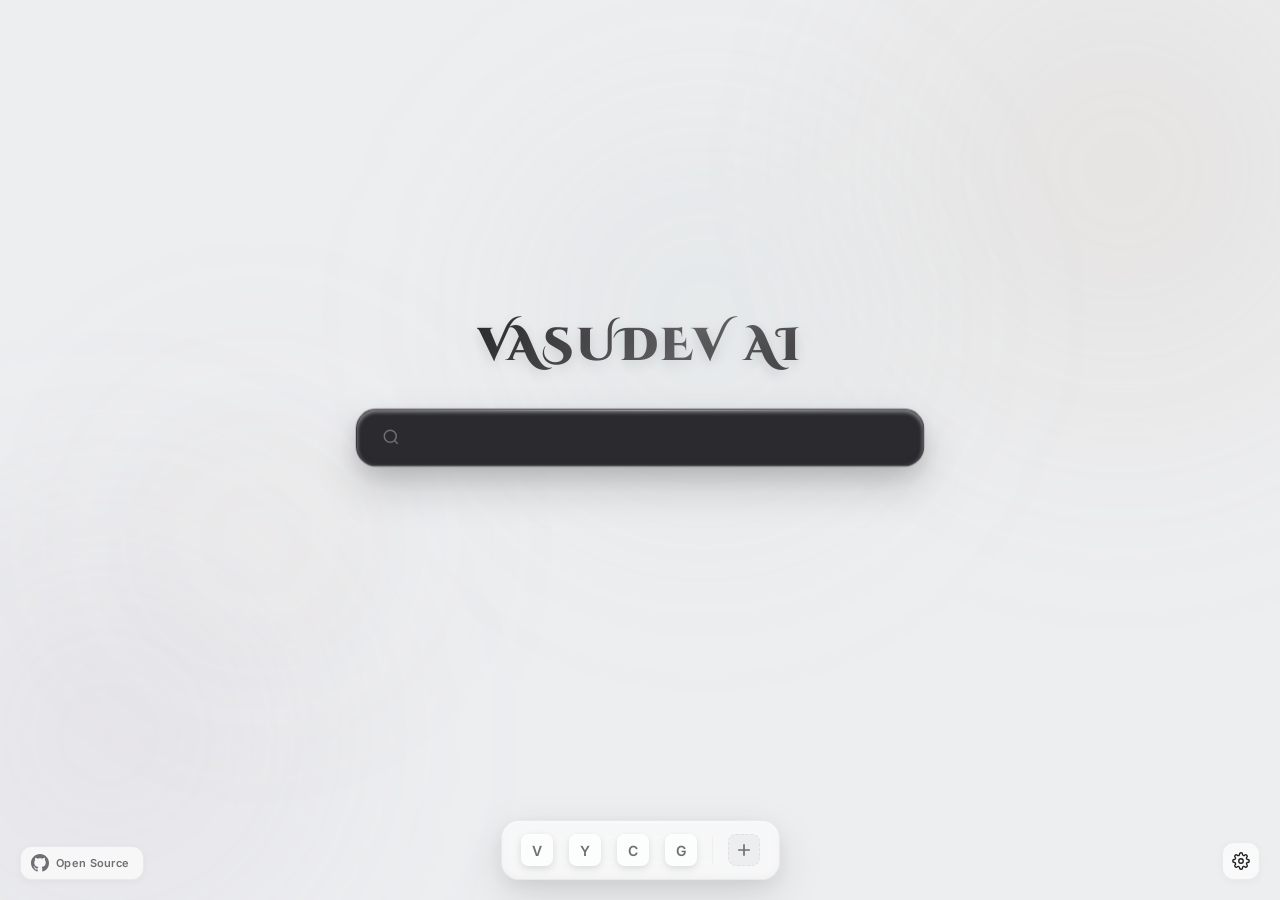
==== commit 5446f851: "added customization" ====
--- a/index.html
+++ b/index.html
@@ -51,25 +51,8 @@
   <!-- Animated Background Gradient -->
   <div class="vasudev-bg-gradient" id="bgGradient"></div>
 
-  <!-- Gmail Profile (top right) -->
-  <div class="gmail-profile" id="gmailProfile">
-    <a href="https://mail.google.com" class="gmail-link" title="Gmail">
-      <img src="https://www.google.com/s2/favicons?domain=gmail.com&sz=128" alt="Gmail" class="gmail-icon">
-    </a>
-    <img src="" alt="Profile" class="profile-pic" id="profilePic">
-  </div>
-
   <!-- Main Content -->
   <main class="main-container" id="vasudevMain">
-
-    <!-- Clock & Greeting -->
-    <section class="time-section">
-      <div class="time" id="clock">
-        <span id="hours">--</span><span class="time-colon">:</span><span id="minutes">--</span>
-      </div>
-      <div class="date" id="dateDisplay"></div>
-      <div class="greeting" id="greeting"></div>
-    </section>
 
     <!-- Branding -->
     <section class="branding">
@@ -90,62 +73,21 @@
       </div>
     </section>
 
-    <!-- Widgets Section -->
-    <section class="widgets-container" id="widgetsPanel">
-
-      <!-- Notes Widget -->
-      <div class="widget">
-        <div class="widget-header">
-          <svg class="widget-icon" fill="none" stroke="currentColor" viewBox="0 0 24 24" stroke-width="1.8">
-            <path d="M11 5H6a2 2 0 00-2 2v11a2 2 0 002 2h11a2 2 0 002-2v-5m-1.414-9.414a2 2 0 112.828 2.828L11.828 15H9v-2.828l8.586-8.586z"/>
-          </svg>
-          <span class="widget-title">Notes</span>
-        </div>
-        <textarea class="notes-input" id="notesArea" placeholder="Write something..."></textarea>
-      </div>
-
-      <!-- Tasks Widget -->
-      <div class="widget">
-        <div class="widget-header">
-          <svg class="widget-icon" fill="none" stroke="currentColor" viewBox="0 0 24 24" stroke-width="1.8">
-            <path d="M9 5H7a2 2 0 00-2 2v12a2 2 0 002 2h10a2 2 0 002-2V7a2 2 0 00-2-2h-2M9 5a2 2 0 002 2h2a2 2 0 002-2M9 5a2 2 0 012-2h2a2 2 0 012 2m-6 9l2 2 4-4"/>
-          </svg>
-          <span class="widget-title">Tasks</span>
-          <button class="clear-done-btn" id="clearDone" title="Clear completed">Clear</button>
-        </div>
-        <ul class="task-list" id="taskList"></ul>
-        <div class="task-add">
-          <input type="text" class="task-input" id="newTaskInput" placeholder="Add a task...">
-        </div>
-      </div>
-
-      <!-- Calendar Widget -->
-      <div class="widget">
-        <div class="widget-header">
-          <svg class="widget-icon" fill="none" stroke="currentColor" viewBox="0 0 24 24" stroke-width="1.8">
-            <path d="M8 7V3m8 4V3m-9 8h10M5 21h14a2 2 0 002-2V7a2 2 0 00-2-2H5a2 2 0 00-2 2v12a2 2 0 002 2z"/>
-          </svg>
-          <span class="widget-title" id="calendarMonth"></span>
-        </div>
-        <div class="calendar-grid" id="calendarGrid"></div>
-      </div>
-
-    </section>
   </main>
 
   <!-- Dock (icons only, no labels) -->
   <nav class="dock" id="vasudevDock">
     <a href="https://vasudev.online" class="dock-item" title="Vasudev AI">
-      <img src="https://www.google.com/s2/favicons?domain=vasudev.online&sz=128" alt="Vasudev AI" class="dock-icon">
+      <div class="dock-icon">V</div>
     </a>
     <a href="https://youtube.com" class="dock-item" title="YouTube">
-      <img src="https://www.google.com/s2/favicons?domain=youtube.com&sz=128" alt="YouTube" class="dock-icon">
+      <div class="dock-icon">Y</div>
     </a>
     <a href="https://chatgpt.com" class="dock-item" title="ChatGPT">
-      <img src="https://www.google.com/s2/favicons?domain=chatgpt.com&sz=128" alt="ChatGPT" class="dock-icon">
+      <div class="dock-icon">C</div>
     </a>
     <a href="https://github.com" class="dock-item" title="GitHub">
-      <img src="https://www.google.com/s2/favicons?domain=github.com&sz=128" alt="GitHub" class="dock-icon">
+      <div class="dock-icon">G</div>
     </a>
     <!-- Separator -->
     <div class="dock-separator"></div>
@@ -157,23 +99,8 @@
     </button>
   </nav>
 
-  <!-- Bottom Right Controls (Theme, Widgets, Settings) -->
+  <!-- Bottom Right Controls (Settings) -->
   <div class="bottom-controls" id="bottomControls">
-    <button class="icon-btn" id="widgetToggle" title="Toggle Widgets (W)">
-      <svg fill="none" stroke="currentColor" viewBox="0 0 24 24" stroke-width="1.8">
-        <rect x="3" y="3" width="7" height="7" rx="1.5"/>
-        <rect x="14" y="3" width="7" height="7" rx="1.5"/>
-        <rect x="3" y="14" width="7" height="7" rx="1.5"/>
-        <rect x="14" y="14" width="7" height="7" rx="1.5"/>
-      </svg>
-      <span class="key-hint">W</span>
-    </button>
-    <button class="icon-btn" id="themeToggle" title="Toggle Theme (T)">
-      <svg id="themeIcon" fill="none" stroke="currentColor" viewBox="0 0 24 24" stroke-width="1.8">
-        <path d="M12 3v1m0 16v1m9-9h-1M4 12H3m15.364 6.364l-.707-.707M6.343 6.343l-.707-.707m12.728 0l-.707.707M6.343 17.657l-.707.707M16 12a4 4 0 11-8 0 4 4 0 018 0z"/>
-      </svg>
-      <span class="key-hint">T</span>
-    </button>
     <button class="icon-btn" id="settingsToggle" title="Settings (S)">
       <svg fill="none" stroke="currentColor" viewBox="0 0 24 24" stroke-width="1.8">
         <path d="M12 15a3 3 0 100-6 3 3 0 000 6z"/>
@@ -182,6 +109,13 @@
       <span class="key-hint">S</span>
     </button>
   </div>
+
+  <!-- Bottom Clock -->
+  <section class="time-section bottom-clock" id="bottomClockSection">
+    <div class="time" id="clock">
+      <span class="time-value" id="clockValue">--:-- AM</span>
+    </div>
+  </section>
 
   <!-- Add Website Modal -->
   <div class="modal-overlay" id="addSiteModal">
@@ -207,64 +141,6 @@
     </div>
   </div>
 
-  <!-- Quotes Widget (floating, shown when enabled) -->
-  <div class="quotes-widget" id="quotesWidget">
-    <p class="quote-text" id="quoteText"></p>
-    <span class="quote-author" id="quoteAuthor"></span>
-  </div>
-
-  <!-- Weather Widget (floating, shown when enabled) -->
-  <div class="weather-widget" id="weatherWidget">
-    <div class="weather-icon" id="weatherIcon"></div>
-    <div class="weather-info">
-      <span class="weather-temp" id="weatherTemp">--&deg;</span>
-      <span class="weather-desc" id="weatherDesc">--</span>
-      <span class="weather-city" id="weatherCity">--</span>
-    </div>
-  </div>
-
-  <!-- Pomodoro Timer Widget (floating, shown when enabled) -->
-  <div class="pomodoro-widget" id="pomodoroWidget">
-    <div class="pomo-display" id="pomoDisplay">25:00</div>
-    <div class="pomo-label" id="pomoLabel">Focus</div>
-    <div class="pomo-controls">
-      <button class="pomo-btn" id="pomoStart" title="Start/Pause">&#9654;</button>
-      <button class="pomo-btn" id="pomoReset" title="Reset">&#8634;</button>
-    </div>
-  </div>
-
-  <!-- Habit Tracker Widget (floating, shown when enabled) -->
-  <div class="habit-widget" id="habitWidget">
-    <div class="habit-header">
-      <span class="habit-title">Habits</span>
-      <button class="habit-add-btn" id="habitAddBtn" title="Add habit">+</button>
-    </div>
-    <ul class="habit-list" id="habitList"></ul>
-  </div>
-
-  <!-- Quick Links Grid Widget (floating, shown when enabled) -->
-  <div class="quicklinks-widget" id="quickLinksWidget">
-    <div class="quicklinks-header">
-      <span class="quicklinks-title">Quick Links</span>
-    </div>
-    <div class="quicklinks-grid" id="quickLinksGrid"></div>
-  </div>
-
-  <!-- Ambient Sound Widget (floating mini-player) -->
-  <div class="ambient-widget" id="ambientWidget">
-    <span class="ambient-label">Ambient</span>
-    <select class="ambient-select" id="ambientSelect">
-      <option value="">Off</option>
-      <option value="rain">Rain</option>
-      <option value="ocean">Ocean Waves</option>
-      <option value="fire">Fireplace</option>
-      <option value="birds">Birds</option>
-      <option value="wind">Wind</option>
-      <option value="cafe">Cafe</option>
-    </select>
-    <input type="range" class="ambient-volume" id="ambientVolume" min="0" max="100" value="50">
-  </div>
-
   <!-- Settings Panel Overlay -->
   <div class="settings-overlay" id="settingsOverlay">
     <div class="settings-panel" id="settingsPanel">
@@ -278,11 +154,20 @@
       </div>
       <div class="settings-body" id="settingsBody">
 
-        <!-- 1. Greeting / User Name -->
-        <div class="settings-section">
-          <div class="settings-section-title">Greeting</div>
-          <label class="settings-label">Your Name</label>
-          <input type="text" class="settings-input" id="settingUserName" placeholder="Enter your name...">
+        <!-- 1. Brand Name -->
+        <div class="settings-section">
+          <div class="settings-section-title">Brand Name</div>
+          <label class="settings-label">Display Name</label>
+          <input type="text" class="settings-input" id="settingBrandName" placeholder="Vasudev AI" value="Vasudev AI">
+          <label class="settings-label" style="margin-top:10px">Title Color</label>
+          <input type="color" class="color-custom" id="settingTitleColor" value="#34C759" title="Title color">
+          <div class="settings-range-row" style="margin-top:10px">
+            <div class="settings-range-head">
+              <label class="settings-label" for="settingTitleShadow">Title Shadow</label>
+              <span class="settings-value" id="titleShadowValue">35%</span>
+            </div>
+            <input type="range" class="settings-range" id="settingTitleShadow" min="0" max="100" step="1" value="35">
+          </div>
         </div>
 
         <!-- 2. Clock Options -->
@@ -318,9 +203,37 @@
           </div>
         </div>
 
-        <!-- 4. Theme Presets -->
+        <!-- 4. Background Colors -->
+        <div class="settings-section">
+          <div class="settings-section-title">Background Colors</div>
+          <div class="settings-row">
+            <label class="settings-label">Background Mode</label>
+            <select class="settings-input settings-input-sm bg-mode-select" id="settingBgMode">
+              <option value="default">Default</option>
+              <option value="solid">Solid</option>
+              <option value="gradient">Gradient</option>
+            </select>
+          </div>
+          <div class="settings-row" id="bgSolidRow">
+            <label class="settings-label">Solid Color</label>
+            <input type="color" class="color-custom" id="settingBgSolidColor" value="#131316" title="Solid color">
+          </div>
+          <div id="bgGradientRow">
+            <label class="settings-label">Gradient Colors</label>
+            <div class="settings-color-row" style="margin-top:6px">
+              <input type="color" class="color-custom" id="settingBgGradientFrom" value="#0f172a" title="Gradient from">
+              <input type="color" class="color-custom" id="settingBgGradientTo" value="#1f2937" title="Gradient to">
+            </div>
+          </div>
+        </div>
+
+        <!-- 5. Theme Presets -->
         <div class="settings-section">
           <div class="settings-section-title">Theme Presets</div>
+          <div class="settings-row" style="margin-bottom:10px">
+            <label class="settings-label">Dark Theme</label>
+            <label class="settings-toggle"><input type="checkbox" id="settingDarkTheme"><span class="toggle-slider"></span></label>
+          </div>
           <div class="settings-preset-row" id="themePresetRow">
             <button class="preset-btn active" data-preset="default">Default</button>
             <button class="preset-btn" data-preset="midnight">Midnight</button>
@@ -331,152 +244,146 @@
           </div>
         </div>
 
-        <!-- 5. Font Selector -->
+        <!-- 6. Font Selector -->
         <div class="settings-section">
           <div class="settings-section-title">Font</div>
-          <select class="settings-select" id="settingFont">
-            <option value="Inter">Inter</option>
-            <option value="Poppins">Poppins</option>
-            <option value="Space Grotesk">Space Grotesk</option>
-            <option value="Outfit">Outfit</option>
-            <option value="JetBrains Mono">JetBrains Mono</option>
-          </select>
-        </div>
-
-        <!-- 6. Layout Options -->
-        <div class="settings-section">
-          <div class="settings-section-title">Layout</div>
-          <div class="settings-preset-row" id="layoutPresetRow">
-            <button class="preset-btn active" data-layout="center">Center</button>
-            <button class="preset-btn" data-layout="compact">Compact</button>
-            <button class="preset-btn" data-layout="minimal">Minimal</button>
-          </div>
-        </div>
-
-        <!-- 7. Focus Mode -->
-        <div class="settings-section">
-          <div class="settings-section-title">Focus Mode</div>
-          <div class="settings-row">
-            <label class="settings-label">Hide everything except search</label>
-            <label class="settings-toggle"><input type="checkbox" id="settingFocusMode"><span class="toggle-slider"></span></label>
-          </div>
-        </div>
-
-        <!-- 8. Quotes Widget -->
-        <div class="settings-section">
-          <div class="settings-section-title">Quotes / Motivation</div>
-          <div class="settings-row">
-            <label class="settings-label">Show Daily Quote</label>
-            <label class="settings-toggle"><input type="checkbox" id="settingShowQuotes"><span class="toggle-slider"></span></label>
-          </div>
-        </div>
-
-        <!-- 9. Weather Widget -->
-        <div class="settings-section">
-          <div class="settings-section-title">Weather</div>
-          <div class="settings-row">
-            <label class="settings-label">Show Weather</label>
-            <label class="settings-toggle"><input type="checkbox" id="settingShowWeather"><span class="toggle-slider"></span></label>
-          </div>
-          <label class="settings-label">City</label>
-          <input type="text" class="settings-input" id="settingWeatherCity" placeholder="e.g. London">
-          <div class="settings-row" style="margin-top:8px">
-            <label class="settings-label">Celsius</label>
-            <label class="settings-toggle"><input type="checkbox" id="settingWeatherCelsius" checked><span class="toggle-slider"></span></label>
-          </div>
-        </div>
-
-        <!-- 10. Pomodoro Timer -->
-        <div class="settings-section">
-          <div class="settings-section-title">Pomodoro Timer</div>
-          <div class="settings-row">
-            <label class="settings-label">Show Timer</label>
-            <label class="settings-toggle"><input type="checkbox" id="settingShowPomodoro"><span class="toggle-slider"></span></label>
-          </div>
-          <label class="settings-label">Focus Duration (min)</label>
-          <input type="number" class="settings-input" id="settingPomoDuration" value="25" min="1" max="120">
-          <label class="settings-label" style="margin-top:6px">Break Duration (min)</label>
-          <input type="number" class="settings-input" id="settingPomoBreak" value="5" min="1" max="30">
-        </div>
-
-        <!-- 11. Quick Links Grid -->
-        <div class="settings-section">
-          <div class="settings-section-title">Quick Links</div>
-          <div class="settings-row">
-            <label class="settings-label">Show Quick Links</label>
-            <label class="settings-toggle"><input type="checkbox" id="settingShowQuickLinks"><span class="toggle-slider"></span></label>
-          </div>
-          <div id="quickLinksManager">
-            <div class="quicklink-inputs">
-              <input type="text" class="settings-input settings-input-sm" id="qlName" placeholder="Name">
-              <input type="text" class="settings-input settings-input-sm" id="qlUrl" placeholder="URL">
-              <button class="settings-btn-sm" id="qlAdd">+</button>
-            </div>
-            <ul class="ql-list" id="qlList"></ul>
-          </div>
-        </div>
-
-        <!-- 12. Habit Tracker -->
-        <div class="settings-section">
-          <div class="settings-section-title">Habit Tracker</div>
-          <div class="settings-row">
-            <label class="settings-label">Show Habits</label>
-            <label class="settings-toggle"><input type="checkbox" id="settingShowHabits"><span class="toggle-slider"></span></label>
-          </div>
-        </div>
-
-        <!-- 13. Custom Background -->
-        <div class="settings-section">
-          <div class="settings-section-title">Background</div>
+          <div class="custom-dropdown" id="fontDropdown">
+            <div class="dropdown-selected" id="fontSelected">Inter</div>
+            <div class="dropdown-options">
+              <div class="dropdown-option" data-value="Inter">Inter</div>
+              <div class="dropdown-option" data-value="Poppins">Poppins</div>
+              <div class="dropdown-option" data-value="Space Grotesk">Space Grotesk</div>
+              <div class="dropdown-option" data-value="Outfit">Outfit</div>
+              <div class="dropdown-option" data-value="JetBrains Mono">JetBrains Mono</div>
+            </div>
+          </div>
+        </div>
+
+        <!-- 7. Search Bar -->
+        <div class="settings-section">
+          <div class="settings-section-title">Search Bar</div>
+          <div class="settings-hint">Tune the search bar to match your theme.</div>
+          <div class="search-settings-grid">
+            <div class="search-settings-pair">
+              <div class="settings-field">
+                <label class="settings-label" for="settingSearchBgColor">Background</label>
+                <input type="color" class="color-custom" id="settingSearchBgColor" value="#2b2b2f" title="Search background">
+              </div>
+              <div class="settings-field">
+                <label class="settings-label" for="settingSearchTextColor">Text Color</label>
+                <input type="color" class="color-custom" id="settingSearchTextColor" value="#ffffff" title="Search text">
+              </div>
+            </div>
+
+            <div class="settings-range-row">
+              <div class="settings-range-head">
+                <label class="settings-label" for="settingSearchRadius">Border Radius</label>
+                <span class="settings-value" id="searchRadiusValue">20px</span>
+              </div>
+              <input type="range" class="settings-range" id="settingSearchRadius" min="12" max="28" step="1" value="20">
+            </div>
+
+            <div class="settings-range-row">
+              <div class="settings-range-head">
+                <label class="settings-label" for="settingSearchWidth">Width</label>
+                <span class="settings-value" id="searchWidthValue">560px</span>
+              </div>
+              <input type="range" class="settings-range" id="settingSearchWidth" min="420" max="760" step="10" value="560">
+            </div>
+
+            <div class="settings-range-row">
+              <div class="settings-range-head">
+                <label class="settings-label" for="settingSearchShadow">Shadow</label>
+                <span class="settings-value" id="searchShadowValue">55%</span>
+              </div>
+              <input type="range" class="settings-range" id="settingSearchShadow" min="0" max="100" step="1" value="55">
+            </div>
+
+            <div class="search-preview-card">
+              <div class="search-preview-label">Live preview</div>
+              <div class="search-preview-bar" id="searchPreviewBar">
+                <span class="search-preview-icon">⌕</span>
+                <span class="search-preview-placeholder" id="searchPreviewPlaceholder">Search the web</span>
+              </div>
+            </div>
+          </div>
+        </div>
+
+        <!-- 8. Suggestions Dropdown -->
+        <div class="settings-section">
+          <div class="settings-section-title">Suggestions</div>
+          <div class="settings-hint">Customize the dropdown that appears while typing.</div>
+          <div class="search-settings-grid">
+            <div class="search-settings-pair">
+              <div class="settings-field">
+                <label class="settings-label" for="settingOmniBgColor">Background</label>
+                <input type="color" class="color-custom" id="settingOmniBgColor" value="#1f2028" title="Suggestions background">
+              </div>
+              <div class="settings-field">
+                <label class="settings-label" for="settingOmniTextColor">Text Color</label>
+                <input type="color" class="color-custom" id="settingOmniTextColor" value="#f5f5f7" title="Suggestions text color">
+              </div>
+            </div>
+
+            <div class="search-settings-pair">
+              <div class="settings-field">
+                <label class="settings-label" for="settingOmniHighlightColor">Highlight</label>
+                <input type="color" class="color-custom" id="settingOmniHighlightColor" value="#34c759" title="Suggestions highlight color">
+              </div>
+              <div class="settings-range-row">
+                <div class="settings-range-head">
+                  <label class="settings-label" for="settingOmniRadius">Corner Radius</label>
+                  <span class="settings-value" id="omniRadiusValue">20px</span>
+                </div>
+                <input type="range" class="settings-range" id="settingOmniRadius" min="10" max="28" step="1" value="20">
+              </div>
+            </div>
+          </div>
+        </div>
+
+        <!-- 9. Custom Background Image -->
+        <div class="settings-section">
+          <div class="settings-section-title">Background Image</div>
           <label class="settings-label">Wallpaper URL (leave empty for default)</label>
           <input type="text" class="settings-input" id="settingWallpaper" placeholder="https://example.com/image.jpg">
+          <div class="wallpaper-upload-row">
+            <label class="wallpaper-upload-btn">
+              <input type="file" id="wallpaperUpload" accept="image/*" hidden>
+              <span>Upload Image</span>
+            </label>
+            <button class="wallpaper-clear-btn" id="wallpaperClear">Clear</button>
+          </div>
           <div class="settings-row" style="margin-top:8px">
             <label class="settings-label">Dim Overlay</label>
             <label class="settings-toggle"><input type="checkbox" id="settingWallpaperDim" checked><span class="toggle-slider"></span></label>
           </div>
         </div>
 
-        <!-- 14. Bookmark Shortcuts -->
+        <!-- 10. Bookmark Shortcuts -->
+        <div class="settings-section">
+          <div class="settings-section-title">Tab Icon</div>
+          <label class="settings-label">Icon URL (png/svg/ico)</label>
+          <input type="text" class="settings-input" id="settingTabIcon" placeholder="https://example.com/favicon.png">
+          <div class="wallpaper-upload-row">
+            <label class="wallpaper-upload-btn">
+              <input type="file" id="tabIconUpload" accept="image/*,.ico,.svg" hidden>
+              <span>Upload Icon</span>
+            </label>
+            <button class="wallpaper-clear-btn" id="tabIconClear">Clear</button>
+          </div>
+        </div>
+
+        <!-- 11. Bookmark Shortcuts -->
         <div class="settings-section">
           <div class="settings-section-title">Bookmark Shortcuts</div>
+          <div class="settings-row">
+            <label class="settings-label">Show Dock</label>
+            <label class="settings-toggle"><input type="checkbox" id="settingShowDock" checked><span class="toggle-slider"></span></label>
+          </div>
           <p class="settings-hint">Your dock sites act as bookmarks. Add more via the + button in the dock.</p>
         </div>
 
-        <!-- 15. Analytics / Screen Time -->
-        <div class="settings-section">
-          <div class="settings-section-title">Screen Time</div>
-          <div class="settings-row">
-            <label class="settings-label">Track Tab Opens</label>
-            <label class="settings-toggle"><input type="checkbox" id="settingShowAnalytics"><span class="toggle-slider"></span></label>
-          </div>
-          <div class="analytics-display" id="analyticsDisplay">
-            <div class="analytics-stat">
-              <span class="analytics-num" id="analyticsTabCount">0</span>
-              <span class="analytics-label">tabs today</span>
-            </div>
-            <div class="analytics-stat">
-              <span class="analytics-num" id="analyticsTotal">0</span>
-              <span class="analytics-label">total tabs</span>
-            </div>
-          </div>
-        </div>
-
-        <!-- 16. Ambient Sound -->
-        <div class="settings-section">
-          <div class="settings-section-title">Ambient Sound</div>
-          <div class="settings-row">
-            <label class="settings-label">Show Ambient Player</label>
-            <label class="settings-toggle"><input type="checkbox" id="settingShowAmbient"><span class="toggle-slider"></span></label>
-          </div>
-        </div>
-
-        <!-- 17. Drag & Drop Layout -->
-        <div class="settings-section">
-          <div class="settings-section-title">Widget Layout</div>
-          <p class="settings-hint">Drag widgets to reorder them on the main page. Toggle widgets with the W key.</p>
-        </div>
-
-        <!-- 18. Import / Export Settings -->
+        <!-- 11. Import / Export Settings -->
         <div class="settings-section">
           <div class="settings-section-title">Import / Export</div>
           <div class="settings-btn-row">
@@ -486,21 +393,19 @@
           </div>
         </div>
 
-        <!-- 19. Keyboard Shortcuts -->
+        <!-- 12. Keyboard Shortcuts -->
         <div class="settings-section">
           <div class="settings-section-title">Keyboard Shortcuts</div>
           <div class="shortcuts-grid">
             <kbd>/</kbd><span>Focus search</span>
             <kbd>T</kbd><span>Toggle theme</span>
-            <kbd>W</kbd><span>Toggle widgets</span>
             <kbd>S</kbd><span>Open settings</span>
             <kbd>?</kbd><span>Show shortcuts</span>
             <kbd>Esc</kbd><span>Close / unfocus</span>
-            <kbd>F</kbd><span>Toggle focus mode</span>
-          </div>
-        </div>
-
-        <!-- 20. Reset -->
+          </div>
+        </div>
+
+        <!-- 13. Reset -->
         <div class="settings-section">
           <div class="settings-section-title">Reset</div>
           <button class="settings-btn settings-btn-danger" id="resetAllSettings">Reset All Settings</button>
@@ -525,10 +430,8 @@
         <div class="shortcuts-grid shortcuts-grid-lg">
           <kbd>/</kbd><span>Focus search bar</span>
           <kbd>T</kbd><span>Toggle light / dark theme</span>
-          <kbd>W</kbd><span>Toggle widgets panel</span>
           <kbd>S</kbd><span>Open / close settings</span>
           <kbd>?</kbd><span>Show this shortcuts panel</span>
-          <kbd>F</kbd><span>Toggle focus mode</span>
           <kbd>Esc</kbd><span>Close panel / unfocus</span>
           <kbd>Enter</kbd><span>Search or select suggestion</span>
           <kbd>&uarr; &darr;</kbd><span>Navigate search suggestions</span>
@@ -539,9 +442,6 @@
 
   <!-- Custom Wallpaper Layer -->
   <div class="wallpaper-layer" id="wallpaperLayer"></div>
-
-  <!-- Focus Mode Overlay (dims everything except search) -->
-  <div class="focus-overlay" id="focusOverlay"></div>
 
   <!-- GitHub Open Source Badge -->
   <a href="https://github.com/sg-surya/custom-tabye" target="_blank" class="github-badge" id="githubBadge" title="View on GitHub - Open Source">
@@ -551,11 +451,6 @@
     <span class="github-badge-text">Open Source</span>
   </a>
 
-  <!-- Footer -->
-  <footer class="footer" id="vasudevFooter">
-    <a href="https://vasudev.online" target="_blank">Powered by Vasudev AI &middot; vasudev.online</a>
-  </footer>
-
   <script src="script.js"></script>
 </body>
 </html>
--- a/styles.css
+++ b/styles.css
@@ -43,6 +43,7 @@
 0 2px 6px rgba(0, 0, 0, 0.05),
 0 6px 16px rgba(0, 0, 0, 0.06);
 --search-focus-glow: 0 0 0 4px rgba(52, 199, 89, 0.14), 0 0 24px rgba(52, 199, 89, 0.08);
+--title-shadow: 0 4px 16px rgba(0, 0, 0, 0.12);
 --dock-float:
 inset 0 1px 3px rgba(255, 255, 255, 0.5),
 inset 0 -2px 6px rgba(0, 0, 0, 0.03),
@@ -191,7 +192,6 @@
 
 /* ========================================
 ANIMATED BACKGROUND GRADIENT
-Neutral warm tones - looks premium
 ======================================== */
 .vasudev-bg-gradient {
 position: fixed;
@@ -231,7 +231,6 @@
 animation: blobMove2 25s infinite alternate;
 }
 
-/* Third blob via child div */
 .vasudev-bg-gradient .blob3 {
 position: absolute;
 width: 550px;
@@ -247,7 +246,6 @@
 pointer-events: none;
 }
 
-/* Fourth blob */
 .vasudev-bg-gradient .blob4 {
 position: absolute;
 width: 500px;
@@ -290,18 +288,8 @@
 }
 
 /* ========================================
-TOP BAR
+TOP/BOTTOM CONTROLS
 ======================================== */
-.top-bar {
-position: fixed;
-top: 0;
-right: 0;
-padding: 20px 28px;
-display: flex;
-gap: 10px;
-z-index: 200;
-}
-
 .icon-btn {
 width: 38px;
 height: 38px;
@@ -356,7 +344,6 @@
 transform: rotate(15deg);
 }
 
-/* --- Keyboard Shortcut Hints --- */
 .key-hint {
 position: absolute;
 bottom: -20px;
@@ -379,95 +366,78 @@
 }
 
 .icon-btn:hover .key-hint {
-  opacity: 0.8;
-  transform: translateX(-50%) scale(1);
-  bottom: -24px;
+opacity: 0.8;
+transform: translateX(-50%) scale(1);
+bottom: -24px;
+}
+
+.gmail-profile {
+position: fixed;
+top: 16px;
+right: 20px;
+display: flex;
+align-items: center;
+gap: 10px;
+z-index: 200;
+}
+
+.gmail-link {
+display: flex;
+align-items: center;
+justify-content: center;
+padding: 6px;
+border-radius: 10px;
+background: var(--card-bg);
+backdrop-filter: blur(16px);
+-webkit-backdrop-filter: blur(16px);
+border: 1px solid var(--card-border);
+box-shadow: var(--shadow-sm);
+transition: all 0.3s cubic-bezier(0.34, 1.56, 0.64, 1);
+}
+
+.gmail-link:hover {
+transform: scale(1.1);
+box-shadow: var(--shadow);
+}
+
+.gmail-icon {
+width: 24px;
+height: 24px;
+}
+
+.profile-pic {
+width: 36px;
+height: 36px;
+border-radius: 50%;
+border: 2px solid var(--accent);
+object-fit: cover;
+background: var(--card-bg);
+box-shadow: var(--shadow-sm);
+cursor: pointer;
+transition: all 0.3s cubic-bezier(0.34, 1.56, 0.64, 1);
+display: none;
+}
+
+.profile-pic:hover {
+transform: scale(1.1);
+box-shadow: var(--shadow);
+}
+
+.profile-pic.visible {
+display: block;
+}
+
+.bottom-controls {
+position: fixed;
+bottom: 20px;
+right: 20px;
+display: flex;
+gap: 8px;
+z-index: 200;
 }
 
 /* ========================================
-GMAIL PROFILE (top right)
-======================================== */
-.gmail-profile {
-  position: fixed;
-  top: 16px;
-  right: 20px;
-  display: flex;
-  align-items: center;
-  gap: 10px;
-  z-index: 200;
-}
-
-.gmail-link {
-  display: flex;
-  align-items: center;
-  justify-content: center;
-  padding: 6px;
-  border-radius: 10px;
-  background: var(--card-bg);
-  backdrop-filter: blur(16px);
-  -webkit-backdrop-filter: blur(16px);
-  border: 1px solid var(--card-border);
-  box-shadow: var(--shadow-sm);
-  transition: all 0.3s cubic-bezier(0.34, 1.56, 0.64, 1);
-}
-
-.gmail-link:hover {
-  transform: scale(1.1);
-  box-shadow: var(--shadow);
-}
-
-.gmail-icon {
-  width: 24px;
-  height: 24px;
-}
-
-.profile-pic {
-  width: 36px;
-  height: 36px;
-  border-radius: 50%;
-  border: 2px solid var(--accent);
-  object-fit: cover;
-  background: var(--card-bg);
-  box-shadow: var(--shadow-sm);
-  cursor: pointer;
-  transition: all 0.3s cubic-bezier(0.34, 1.56, 0.64, 1);
-  display: none;
-}
-
-.profile-pic:hover {
-  transform: scale(1.1);
-  box-shadow: var(--shadow);
-}
-
-.profile-pic.visible {
-  display: block;
-}
-
-/* Dock buttons */
-.dock-btn {
-  width: 36px;
-  height: 36px;
-}
-
-.dock-btn svg {
-  width: 16px;
-  height: 16px;
-}
-
-/* ====================================
-BOTTOM CONTROLS (bottom right)
-======================================== */
-.bottom-controls {
-  position: fixed;
-  bottom: 20px;
-  right: 20px;
-  display: flex;
-  gap: 8px;
-  z-index: 200;
-}
-
-/* ====================================
-MAIN CONTAINER
+MAIN CONTAINER + TIME
 ======================================== */
 .main-container {
 flex: 1;
@@ -487,84 +457,57 @@
 .main-container::-webkit-scrollbar {
 width: 4px;
 }
+
 .main-container::-webkit-scrollbar-track {
 background: transparent;
 }
+
 .main-container::-webkit-scrollbar-thumb {
 background: var(--text-secondary);
 border-radius: 4px;
 opacity: 0.3;
 }
 
-/* ========================================
-TIME & GREETING - ANIMATED GRADIENT TEXT
-======================================== */
 .time-section {
 display: none;
 }
 
+.time-section.bottom-clock {
+position: fixed;
+left: 50%;
+bottom: 56px;
+transform: translateX(-50%);
+z-index: 90;
+pointer-events: none;
+}
+
 .time {
-font-size: clamp(72px, 12vw, 108px);
-font-weight: 200;
-letter-spacing: -3px;
+font-size: clamp(17px, 2.4vw, 22px);
+font-weight: 700;
+letter-spacing: 0.2px;
 line-height: 1;
 font-variant-numeric: tabular-nums;
 user-select: none;
-transition: transform 0.3s ease;
-/* Animated gradient text */
-background: linear-gradient(
-135deg,
-var(--text-grad-1) 0%,
-var(--text-grad-2) 25%,
-var(--text-grad-1) 50%,
-var(--text-grad-4) 75%,
-var(--text-grad-1) 100%
-);
-background-size: 300% 300%;
--webkit-background-clip: text;
--webkit-text-fill-color: transparent;
-background-clip: text;
-animation: textShimmer 8s ease-in-out infinite;
-}
-
-.time:hover {
-transform: scale(1.02);
-}
-
-.time-colon {
-opacity: 0.4;
-animation: pulse 2s ease-in-out infinite;
+display: inline-flex;
+align-items: center;
+gap: 6px;
+color: var(--text);
+}
+
+
+.time-value {
 display: inline-block;
-}
-
-.date {
-font-size: 15px;
-font-weight: 400;
-color: var(--text-secondary);
-margin-top: 10px;
-letter-spacing: 0.3px;
-opacity: 0;
-animation: fadeUp 0.5s ease 0.3s forwards;
-}
-
-.greeting {
-font-size: 17px;
-font-weight: 400;
-margin-top: 4px;
-opacity: 0;
-animation: fadeUp 0.5s ease 0.4s forwards;
-/* Animated gradient */
-background: linear-gradient(
-90deg,
-var(--text-grad-2) 0%,
-var(--text-grad-3) 50%,
-var(--text-grad-2) 100%
-);
-background-size: 200% 200%;
--webkit-background-clip: text;
--webkit-text-fill-color: transparent;
-background-clip: text;
-animation: fadeUp 0.5s ease 0.4s forwards, textShimmer 6s ease-in-out infinite;
+font-family: 'JetBrains Mono', 'Inter', monospace;
+font-weight: 700;
+}
+
+.time-ampm {
+font-size: 10px;
+font-weight: 700;
+letter-spacing: 0.7px;
+text-transform: uppercase;
+color: var(--text);
+line-height: 1.2;
 }
 
 /* ========================================
@@ -603,11 +546,7 @@
 cursor: default;
 text-transform: uppercase;
 position: relative;
-}
-
-.brand-name:hover {
-transform: scale(1.04) translateY(-2px);
-filter: brightness(1.1);
+text-shadow: var(--title-shadow, none);
 }
 
 .branding::after {
@@ -625,16 +564,12 @@
 z-index: -1;
 }
 
-.branding:hover::after {
-opacity: 1;
-}
-
 /* ========================================
 SEARCH BAR - 3D FLOATING
 ======================================== */
 .search-container {
 width: 100%;
-max-width: 560px;
+max-width: var(--search-max-width, 560px);
 margin-bottom: 40px;
 opacity: 0;
 transform: translateY(20px) scale(0.96);
@@ -645,10 +580,6 @@
 position: relative;
 width: 100%;
 transition: transform 0.4s cubic-bezier(0.34, 1.56, 0.64, 1);
-}
-
-.search-wrapper:hover {
-transform: none;
 }
 
 .search-icon {
@@ -671,12 +602,12 @@
 font-family: 'Inter', sans-serif;
 font-weight: 400;
 border: 1px solid var(--card-border);
-border-radius: 20px;
-background: var(--search-bg);
+border-radius: var(--search-bar-radius, 20px);
+background: var(--search-bar-bg, var(--search-bg));
 backdrop-filter: blur(20px);
 -webkit-backdrop-filter: blur(20px);
-color: var(--text);
-box-shadow: var(--float-shadow);
+color: var(--search-bar-text, var(--text));
+box-shadow: var(--search-custom-shadow, var(--float-shadow));
 outline: none;
 transition: all 0.4s cubic-bezier(0.34, 1.56, 0.64, 1);
 position: relative;
@@ -684,18 +615,14 @@
 }
 
 .search-bar::placeholder {
-color: var(--text-secondary);
+color: var(--search-placeholder, var(--text-secondary));
 font-weight: 400;
 transition: color 0.3s ease;
 }
 
-.search-bar:hover {
-box-shadow: var(--float-shadow-hover);
-}
-
 .search-bar:focus {
 transform: scale(1.015);
-box-shadow: var(--float-shadow-hover);
+box-shadow: var(--search-custom-shadow, var(--float-shadow));
 border-color: var(--card-border);
 }
 
@@ -704,13 +631,20 @@
 }
 
 .search-bar:focus ~ .search-icon {
-color: var(--text);
+color: var(--search-bar-text, var(--text));
 transform: translateY(-50%) scale(1.15) rotate(-8deg);
 }
 
 /* When omnibox is open, remove bottom radius */
 .search-wrapper.omni-open .search-bar {
 border-radius: 20px 20px 0 0;
+box-shadow: var(--search-custom-shadow, var(--float-shadow));
+transform: none;
+}
+
+.search-wrapper.omni-open .search-bar:focus {
+box-shadow: var(--search-custom-shadow, var(--float-shadow));
+transform: none;
 }
 
 /* Floating reflection line on search bar */
@@ -770,17 +704,14 @@
 top: 100%;
 left: 0;
 right: 0;
-background: var(--omni-bg);
+background: var(--omni-custom-bg, var(--omni-bg));
 backdrop-filter: blur(28px);
 -webkit-backdrop-filter: blur(28px);
 border: 1px solid var(--card-border);
 border-top: 1px solid rgba(0, 0, 0, 0.03);
-border-radius: 0 0 20px 20px;
+border-radius: 0 0 var(--omni-custom-radius, 20px) var(--omni-custom-radius, 20px);
 box-shadow:
-inset 0 2px 8px rgba(0, 0, 0, 0.03),
-inset 0 -1px 3px rgba(255, 255, 255, 0.4),
-0 8px 24px rgba(0, 0, 0, 0.08),
-0 20px 48px rgba(0, 0, 0, 0.10);
+0 8px 24px rgba(0, 0, 0, 0.08);
 z-index: 100;
 display: none;
 overflow: hidden;
@@ -791,10 +722,7 @@
 [data-theme="dark"] .omnibox-dropdown {
 border-top-color: rgba(255, 255, 255, 0.03);
 box-shadow:
-inset 0 2px 8px rgba(0, 0, 0, 0.25),
-inset 0 -1px 3px rgba(255, 255, 255, 0.03),
-0 8px 24px rgba(0, 0, 0, 0.3),
-0 20px 48px rgba(0, 0, 0, 0.4);
+0 10px 26px rgba(0, 0, 0, 0.34);
 }
 
 /* Bottom reflection line inside dropdown */
@@ -835,7 +763,7 @@
 padding: 13px 22px;
 cursor: pointer;
 transition: all 0.2s cubic-bezier(0.34, 1.56, 0.64, 1);
-border-bottom: 1px solid rgba(0, 0, 0, 0.03);
+border-bottom: 1px solid var(--omni-custom-divider, rgba(0, 0, 0, 0.03));
 position: relative;
 }
 
@@ -849,13 +777,13 @@
 
 .omni-item:hover,
 .omni-item.active {
-background: var(--omni-hover);
+background: var(--omni-custom-hover, var(--omni-hover));
 padding-left: 26px;
 }
 
 .omni-item:hover .omni-item-icon,
 .omni-item.active .omni-item-icon {
-color: var(--accent);
+color: var(--omni-custom-accent, var(--accent));
 opacity: 1;
 transform: scale(1.1);
 }
@@ -863,14 +791,14 @@
 .omni-item-icon {
 width: 18px;
 height: 18px;
-color: var(--text-secondary);
+color: var(--omni-custom-subtle, var(--text-secondary));
 flex-shrink: 0;
 opacity: 0.5;
 }
 
 .omni-item-text {
 font-size: 14px;
-color: var(--text);
+color: var(--omni-custom-text, var(--text));
 flex: 1;
 overflow: hidden;
 text-overflow: ellipsis;
@@ -883,7 +811,7 @@
 
 .omni-item-type {
 font-size: 11px;
-color: var(--text-secondary);
+color: var(--omni-custom-subtle, var(--text-secondary));
 opacity: 0.5;
 flex-shrink: 0;
 }
@@ -897,267 +825,6 @@
 opacity: 1;
 transform: translateY(0);
 }
-}
-
-/* ========================================
-WIDGETS
-======================================== */
-.widgets-container {
-width: 100%;
-max-width: 640px;
-display: none;
-gap: 16px;
-grid-template-columns: repeat(3, 1fr);
-margin-bottom: 40px;
-}
-
-.widgets-container.visible {
-display: grid;
-animation: widgetsReveal 0.5s cubic-bezier(0.16, 1, 0.3, 1) forwards;
-}
-
-.widget {
-background: var(--card-bg);
-backdrop-filter: blur(16px);
--webkit-backdrop-filter: blur(16px);
-border: 1px solid var(--card-border);
-border-radius: 16px;
-padding: 18px;
-box-shadow: var(--shadow-sm);
-transition: all 0.35s cubic-bezier(0.34, 1.56, 0.64, 1);
-will-change: transform;
-}
-
-.widget:hover {
-transform: translateY(-4px) scale(1.01);
-box-shadow: var(--shadow-hover);
-}
-
-.widget:active {
-transform: translateY(-1px) scale(0.99);
-transition-duration: 0.1s;
-}
-
-.widget-header {
-display: flex;
-align-items: center;
-gap: 8px;
-margin-bottom: 14px;
-}
-
-.widget-icon {
-width: 20px;
-height: 20px;
-color: var(--text-secondary);
-transition: transform 0.3s cubic-bezier(0.34, 1.56, 0.64, 1), color 0.3s ease;
-}
-
-.widget:hover .widget-icon {
-transform: scale(1.15) rotate(-5deg);
-color: var(--accent);
-}
-
-.widget-title {
-font-size: 12px;
-font-weight: 600;
-text-transform: uppercase;
-letter-spacing: 0.8px;
-color: var(--text-secondary);
-flex: 1;
-}
-
-/* --- Notes --- */
-.notes-input {
-width: 100%;
-min-height: 80px;
-max-height: 150px;
-padding: 12px;
-font-size: 13px;
-font-family: 'Inter', sans-serif;
-line-height: 1.6;
-border: 1px solid var(--card-border);
-border-radius: 10px;
-background: var(--input-bg);
-color: var(--text);
-outline: none;
-resize: vertical;
-transition: border-color 0.3s ease, box-shadow 0.3s ease;
-}
-
-.notes-input:focus {
-border-color: var(--accent);
-box-shadow: 0 0 0 3px var(--accent-soft);
-}
-
-/* --- Tasks --- */
-.clear-done-btn {
-font-size: 11px;
-font-family: 'Inter', sans-serif;
-font-weight: 500;
-color: var(--accent);
-background: none;
-border: none;
-cursor: pointer;
-padding: 2px 8px;
-border-radius: 6px;
-transition: all 0.25s cubic-bezier(0.34, 1.56, 0.64, 1);
-}
-
-.clear-done-btn:hover {
-background: var(--accent-soft);
-transform: scale(1.05);
-}
-
-.clear-done-btn:active {
-transform: scale(0.95);
-}
-
-.task-list {
-list-style: none;
-max-height: 120px;
-overflow-y: auto;
-}
-
-.task-list::-webkit-scrollbar {
-width: 3px;
-}
-.task-list::-webkit-scrollbar-thumb {
-background: var(--text-secondary);
-border-radius: 3px;
-opacity: 0.3;
-}
-
-.task-item {
-display: flex;
-align-items: center;
-gap: 10px;
-padding: 7px 0;
-border-bottom: 1px solid var(--card-border);
-cursor: default;
-transition: opacity 0.3s ease;
-animation: taskSlideIn 0.3s cubic-bezier(0.16, 1, 0.3, 1) forwards;
-}
-
-.task-item:last-child {
-border-bottom: none;
-}
-
-.task-checkbox {
-width: 18px;
-height: 18px;
-min-width: 18px;
-border-radius: 50%;
-border: 2px solid var(--text-secondary);
-cursor: pointer;
-transition: all 0.3s cubic-bezier(0.34, 1.56, 0.64, 1);
-display: flex;
-align-items: center;
-justify-content: center;
-position: relative;
-}
-
-.task-checkbox:hover {
-border-color: var(--accent);
-transform: scale(1.15);
-}
-
-.task-checkbox:active {
-transform: scale(0.85);
-}
-
-.task-checkbox.checked {
-background: var(--accent);
-border-color: var(--accent);
-animation: checkPop 0.4s cubic-bezier(0.34, 1.56, 0.64, 1);
-}
-
-.task-checkbox.checked::after {
-content: '';
-width: 6px;
-height: 6px;
-background: white;
-border-radius: 50%;
-}
-
-.task-text {
-font-size: 13px;
-line-height: 1.3;
-word-break: break-word;
-transition: all 0.3s ease;
-}
-
-.task-text.completed {
-text-decoration: line-through;
-color: var(--text-secondary);
-opacity: 0.5;
-}
-
-.task-add {
-margin-top: 10px;
-}
-
-.task-input {
-width: 100%;
-padding: 10px 12px;
-font-size: 13px;
-font-family: 'Inter', sans-serif;
-border: 1px solid var(--card-border);
-border-radius: 10px;
-background: var(--input-bg);
-color: var(--text);
-outline: none;
-transition: border-color 0.3s ease, box-shadow 0.3s ease;
-}
-
-.task-input:focus {
-border-color: var(--accent);
-box-shadow: 0 0 0 3px var(--accent-soft);
-}
-
-/* --- Calendar --- */
-.calendar-grid {
-display: grid;
-grid-template-columns: repeat(7, 1fr);
-gap: 2px;
-text-align: center;
-}
-
-.cal-head {
-font-size: 10px;
-font-weight: 600;
-color: var(--text-secondary);
-padding: 4px 0;
-letter-spacing: 0.5px;
-text-transform: uppercase;
-}
-
-.cal-day {
-font-size: 12px;
-padding: 5px 0;
-border-radius: 8px;
-color: var(--text-secondary);
-transition: all 0.2s cubic-bezier(0.34, 1.56, 0.64, 1);
-cursor: default;
-}
-
-.cal-day:hover {
-background: var(--accent-soft);
-transform: scale(1.15);
-}
-
-.cal-day.today {
-background: var(--accent);
-color: #FFFFFF;
-font-weight: 600;
-box-shadow: 0 2px 8px rgba(0, 122, 255, 0.3);
-}
-
-.cal-day.today:hover {
-transform: scale(1.2);
-}
-
-.cal-day.empty {
-pointer-events: none;
 }
 
 /* ========================================
@@ -1293,7 +960,13 @@
 width: 32px;
 height: 32px;
 border-radius: 8px;
-object-fit: cover;
+display: flex;
+align-items: center;
+justify-content: center;
+font-size: 14px;
+font-weight: 600;
+font-family: 'Inter', sans-serif;
+color: var(--text-secondary);
 background: var(--card-bg);
 transition: all 0.35s cubic-bezier(0.34, 1.56, 0.64, 1);
 box-shadow:
@@ -1690,34 +1363,6 @@
 100% { background-position: 0% 50%; }
 }
 
-@keyframes widgetsReveal {
-from {
-opacity: 0;
-transform: translateY(16px) scale(0.97);
-}
-to {
-opacity: 1;
-transform: translateY(0) scale(1);
-}
-}
-
-@keyframes checkPop {
-0% { transform: scale(1); }
-40% { transform: scale(1.3); }
-100% { transform: scale(1); }
-}
-
-@keyframes taskSlideIn {
-from {
-opacity: 0;
-transform: translateX(-8px);
-}
-to {
-opacity: 1;
-transform: translateX(0);
-}
-}
-
 /* Ripple Effect */
 .ripple {
 position: relative;
@@ -1750,13 +1395,6 @@
 /* ========================================
 RESPONSIVE
 ======================================== */
-@media (max-width: 680px) {
-.widgets-container {
-grid-template-columns: 1fr;
-gap: 12px;
-}
-}
-
 @media (max-width: 480px) {
 .time-section {
 display: none;
@@ -1783,7 +1421,7 @@
 padding: 16px 18px 16px 46px;
 font-size: 15px;
 border-radius: 16px;
-box-shadow: var(--float-shadow);
+box-shadow: var(--search-custom-shadow, var(--float-shadow));
 }
 .search-icon {
 left: 18px;
@@ -1997,6 +1635,57 @@
 margin-right: 8px;
 }
 
+.bg-mode-select {
+appearance: none;
+-webkit-appearance: none;
+-moz-appearance: none;
+width: 100%;
+max-width: 190px;
+min-width: 0;
+padding: 9px 38px 9px 12px;
+border-radius: 12px;
+background:
+  linear-gradient(180deg, rgba(255,255,255,0.03), rgba(255,255,255,0.00)),
+  var(--input-bg);
+color: var(--text);
+cursor: pointer;
+box-shadow: inset 0 1px 0 rgba(255,255,255,0.04);
+position: relative;
+transition: border-color 0.2s ease, box-shadow 0.2s ease, transform 0.15s ease, background 0.2s ease;
+background-image:
+  linear-gradient(45deg, transparent 50%, var(--text-secondary) 50%),
+  linear-gradient(135deg, var(--text-secondary) 50%, transparent 50%),
+  linear-gradient(180deg, rgba(255,255,255,0.03), rgba(255,255,255,0.00)),
+  var(--input-bg);
+background-position:
+  calc(100% - 18px) calc(50% - 3px),
+  calc(100% - 12px) calc(50% - 3px),
+  0 0,
+  0 0;
+background-size: 6px 6px, 6px 6px, 100% 100%, 100% 100%;
+background-repeat: no-repeat;
+}
+
+.bg-mode-select:hover {
+border-color: var(--accent);
+transform: translateY(-1px);
+box-shadow: 0 0 0 2px var(--accent-soft);
+}
+
+.bg-mode-select:focus {
+border-color: var(--accent);
+box-shadow: 0 0 0 2px var(--accent-soft), inset 0 1px 0 rgba(255,255,255,0.04);
+}
+
+.bg-mode-select option {
+background: var(--bg-solid);
+color: var(--text);
+}
+
+[data-theme="dark"] .bg-mode-select {
+box-shadow: inset 0 1px 0 rgba(255,255,255,0.03);
+}
+
 .settings-toggle {
 position: relative;
 display: inline-block;
@@ -2068,11 +1757,31 @@
 .color-custom {
 width: 28px;
 height: 28px;
+min-width: 28px;
+max-width: 28px;
 padding: 0;
 border: none;
 border-radius: 50%;
 cursor: pointer;
 overflow: hidden;
+flex: 0 0 28px;
+}
+
+#bgSolidRow {
+display: flex;
+flex-direction: column;
+align-items: stretch;
+gap: 8px;
+}
+
+#bgSolidRow .settings-label {
+margin-bottom: 0;
+flex: none;
+min-width: 0;
+}
+
+#bgSolidRow .color-custom {
+align-self: flex-start;
 }
 
 .color-custom::-webkit-color-swatch-wrapper {
@@ -2107,14 +1816,87 @@
 }
 
 .settings-select {
-width: 100%;
-padding: 10px 14px;
-font-size: 13px;
-border-radius: 10px;
-border: 1px solid var(--card-border);
-background: var(--input-bg);
-color: var(--text);
-cursor: pointer;
+  display: none;
+}
+
+.custom-dropdown {
+  position: relative;
+  width: 100%;
+}
+
+.dropdown-selected {
+  padding: 10px 14px;
+  font-size: 13px;
+  border-radius: 10px;
+  border: 1px solid var(--card-border);
+  background: var(--input-bg);
+  color: var(--text);
+  cursor: pointer;
+  display: flex;
+  align-items: center;
+  justify-content: space-between;
+  transition: border-color 0.2s, box-shadow 0.2s;
+}
+
+.dropdown-selected::after {
+  content: '';
+  width: 12px;
+  height: 12px;
+  background-image: url("data:image/svg+xml,%3Csvg xmlns='http://www.w3.org/2000/svg' width='12' height='12' viewBox='0 0 24 24' fill='none' stroke='%23808080' stroke-width='2'%3E%3Cpath d='m6 9 6 6 6-6'/%3E%3C/svg%3E");
+  background-repeat: no-repeat;
+  background-position: center;
+}
+
+.dropdown-selected:hover {
+  border-color: var(--accent);
+}
+
+.dropdown-options {
+  position: absolute;
+  top: calc(100% + 4px);
+  left: 0;
+  right: 0;
+  background: rgba(30, 30, 30, 0.85);
+  backdrop-filter: blur(16px);
+  -webkit-backdrop-filter: blur(16px);
+  border: 1px solid rgba(255, 255, 255, 0.1);
+  border-radius: 12px;
+  box-shadow: 0 8px 32px rgba(0, 0, 0, 0.3), 0 2px 8px rgba(0, 0, 0, 0.2);
+  opacity: 0;
+  visibility: hidden;
+  transform: translateY(-8px);
+  transition: all 0.2s ease;
+  z-index: 100;
+  overflow: hidden;
+}
+
+[data-theme="light"] .dropdown-options {
+  background: rgba(255, 255, 255, 0.85);
+  border: 1px solid rgba(0, 0, 0, 0.1);
+  box-shadow: 0 8px 32px rgba(0, 0, 0, 0.1), 0 2px 8px rgba(0, 0, 0, 0.05);
+}
+
+.custom-dropdown.open .dropdown-options {
+  opacity: 1;
+  visibility: visible;
+  transform: translateY(0);
+}
+
+.dropdown-option {
+  padding: 10px 14px;
+  font-size: 13px;
+  color: var(--text);
+  cursor: pointer;
+  transition: background 0.15s;
+}
+
+.dropdown-option:hover {
+  background: var(--accent-soft);
+}
+
+.dropdown-option.selected {
+  background: var(--accent);
+  color: #fff;
 }
 
 .settings-btn-row {
@@ -2185,6 +1967,120 @@
 margin-bottom: 6px;
 }
 
+.search-settings-grid {
+display: flex;
+flex-direction: column;
+gap: 12px;
+}
+
+.search-settings-pair {
+display: grid;
+grid-template-columns: repeat(2, minmax(0, 1fr));
+gap: 10px;
+}
+
+.settings-field {
+display: flex;
+flex-direction: column;
+gap: 6px;
+}
+
+.settings-field .settings-label,
+.settings-range-row .settings-label {
+margin-bottom: 0;
+}
+
+.settings-range-row {
+display: flex;
+flex-direction: column;
+gap: 6px;
+}
+
+.settings-range-head {
+display: flex;
+align-items: center;
+justify-content: space-between;
+gap: 12px;
+}
+
+.settings-value {
+font-size: 11px;
+font-weight: 600;
+color: var(--text-secondary);
+white-space: nowrap;
+}
+
+.settings-range {
+width: 100%;
+accent-color: var(--accent);
+cursor: pointer;
+}
+
+.search-preview-card {
+display: flex;
+flex-direction: column;
+gap: 8px;
+padding: 12px;
+border-radius: 14px;
+border: 1px solid var(--card-border);
+background: var(--input-bg);
+}
+
+.search-preview-label {
+font-size: 11px;
+font-weight: 600;
+color: var(--text-secondary);
+text-transform: uppercase;
+letter-spacing: 0.06em;
+}
+
+.search-preview-bar {
+position: relative;
+display: flex;
+align-items: center;
+gap: 10px;
+width: 100%;
+max-width: var(--search-max-width, 560px);
+margin: 0 auto;
+padding: 14px 16px 14px 40px;
+border: 1px solid var(--card-border);
+background: var(--search-bar-bg, var(--search-bg));
+color: var(--search-bar-text, var(--text));
+backdrop-filter: blur(18px);
+-webkit-backdrop-filter: blur(18px);
+box-shadow: var(--search-custom-shadow, var(--float-shadow));
+overflow: hidden;
+}
+
+.search-preview-icon {
+position: absolute;
+left: 14px;
+top: 50%;
+transform: translateY(-50%);
+font-size: 14px;
+line-height: 1;
+color: var(--search-placeholder, var(--text-secondary));
+pointer-events: none;
+}
+
+.search-preview-placeholder {
+font-size: 14px;
+color: var(--search-placeholder, var(--text-secondary));
+white-space: nowrap;
+overflow: hidden;
+text-overflow: ellipsis;
+}
+
+@media (max-width: 640px) {
+  .search-settings-pair {
+    grid-template-columns: 1fr;
+  }
+
+  .search-preview-bar {
+    padding-left: 38px;
+  }
+}
+
 .shortcuts-overlay {
 position: fixed;
 inset: 0;
@@ -2241,368 +2137,16 @@
 font-size: 13px;
 }
 
-.quotes-widget {
-position: fixed;
-top: 100px;
-left: 24px;
-width: 240px;
-padding: 16px;
-background: var(--card-bg);
-backdrop-filter: blur(16px);
-border-radius: 16px;
-border: 1px solid var(--card-border);
-box-shadow: var(--shadow);
-display: none;
-z-index: 50;
-}
-
-.quotes-widget.visible {
-display: block;
-}
-
-.quote-text {
-font-size: 14px;
-line-height: 1.5;
-font-style: italic;
-color: var(--text);
-margin-bottom: 8px;
-}
-
-.quote-text::before {
-content: '"';
-color: var(--accent);
-font-size: 20px;
-}
-
-.quote-author {
-font-size: 12px;
-color: var(--text-secondary);
-display: block;
-text-align: right;
-}
-
-.weather-widget {
-position: fixed;
-top: 100px;
-right: 24px;
-display: none;
-align-items: center;
-gap: 12px;
-padding: 14px 18px;
-background: var(--card-bg);
-backdrop-filter: blur(16px);
-border-radius: 16px;
-border: 1px solid var(--card-border);
-box-shadow: var(--shadow);
-z-index: 50;
-}
-
-.weather-widget.visible {
-display: flex;
-}
-
-.weather-icon {
-width: 40px;
-height: 40px;
-font-size: 28px;
-}
-
-.weather-info {
-display: flex;
-flex-direction: column;
-}
-
-.weather-temp {
-font-size: 20px;
-font-weight: 600;
-color: var(--text);
-}
-
-.weather-desc {
-font-size: 11px;
-color: var(--text-secondary);
-text-transform: capitalize;
-}
-
-.weather-city {
-font-size: 10px;
-color: var(--text-secondary);
-opacity: 0.7;
-}
-
-.pomodoro-widget {
-position: fixed;
-bottom: 100px;
-left: 24px;
-padding: 14px 18px;
-background: var(--card-bg);
-backdrop-filter: blur(16px);
-border-radius: 16px;
-border: 1px solid var(--card-border);
-box-shadow: var(--shadow);
-display: none;
-flex-direction: column;
-align-items: center;
-z-index: 50;
-}
-
-.pomodoro-widget.visible {
-display: flex;
-}
-
-.pomo-display {
-font-size: 32px;
-font-weight: 200;
-font-family: 'JetBrains Mono', monospace;
-letter-spacing: 2px;
-color: var(--text);
-line-height: 1;
-}
-
-.pomo-label {
-font-size: 10px;
-text-transform: uppercase;
-letter-spacing: 1px;
-color: var(--accent);
-margin: 4px 0 8px;
-}
-
-.pomo-controls {
-display: flex;
-gap: 8px;
-}
-
-.pomo-btn {
-width: 36px;
-height: 36px;
-border-radius: 50%;
-border: 1px solid var(--card-border);
-background: var(--input-bg);
-color: var(--text);
-cursor: pointer;
-display: flex;
-align-items: center;
-justify-content: center;
-font-size: 14px;
-}
-
-.pomo-btn:hover {
-background: var(--accent-soft);
-}
-
-.habit-widget {
-position: fixed;
-bottom: 100px;
-right: 24px;
-width: 200px;
-padding: 14px;
-background: var(--card-bg);
-backdrop-filter: blur(16px);
-border-radius: 16px;
-border: 1px solid var(--card-border);
-box-shadow: var(--shadow);
-display: none;
-z-index: 50;
-}
-
-.habit-widget.visible {
-display: block;
-}
-
-.habit-header {
-display: flex;
-justify-content: space-between;
-align-items: center;
-margin-bottom: 10px;
-}
-
-.habit-title {
-font-size: 12px;
-font-weight: 600;
-text-transform: uppercase;
-letter-spacing: 0.5px;
-color: var(--text-secondary);
-}
-
-.habit-add-btn {
-width: 24px;
-height: 24px;
-border-radius: 50%;
-border: 1px solid var(--card-border);
-background: var(--input-bg);
-color: var(--text);
-cursor: pointer;
-font-size: 14px;
-line-height: 1;
-}
-
-.habit-list {
-list-style: none;
-}
-
-.habit-list li {
-display: flex;
-align-items: center;
-gap: 8px;
-padding: 6px 0;
-font-size: 12px;
-}
-
-.habit-checkbox {
-width: 18px;
-height: 18px;
-border-radius: 4px;
-border: 2px solid var(--text-secondary);
-cursor: pointer;
-display: flex;
-align-items: center;
-justify-content: center;
-transition: all 0.2s;
-}
-
-.habit-checkbox.checked {
-background: var(--accent);
-border-color: var(--accent);
-}
-
-.habit-checkbox.checked::after {
-content: '';
-width: 6px;
-height: 6px;
-background: white;
-border-radius: 2px;
-}
-
-.quicklinks-widget {
-position: fixed;
-top: 50%;
-left: 24px;
-transform: translateY(-50%);
-width: 180px;
-padding: 14px;
-background: var(--card-bg);
-backdrop-filter: blur(16px);
-border-radius: 16px;
-border: 1px solid var(--card-border);
-box-shadow: var(--shadow);
-display: none;
-z-index: 50;
-}
-
-.quicklinks-widget.visible {
-display: block;
-}
-
-.quicklinks-header {
-margin-bottom: 10px;
-}
-
-.quicklinks-title {
-font-size: 12px;
-font-weight: 600;
-text-transform: uppercase;
-letter-spacing: 0.5px;
-color: var(--text-secondary);
-}
-
-.quicklinks-grid {
-display: grid;
-grid-template-columns: repeat(2, 1fr);
-gap: 8px;
-}
-
-.quicklinks-grid a {
-display: flex;
-flex-direction: column;
-align-items: center;
-gap: 4px;
-padding: 10px 6px;
-background: var(--input-bg);
-border-radius: 10px;
-text-decoration: none;
-color: var(--text);
-font-size: 11px;
-text-align: center;
-}
-
-.quicklinks-grid img {
-width: 24px;
-height: 24px;
-border-radius: 6px;
-}
-
-.ambient-widget {
-position: fixed;
-bottom: 24px;
-right: 24px;
-padding: 10px 14px;
-background: var(--card-bg);
-backdrop-filter: blur(16px);
-border-radius: 12px;
-border: 1px solid var(--card-border);
-box-shadow: var(--shadow);
-display: none;
-align-items: center;
-gap: 10px;
-z-index: 50;
-}
-
-.ambient-widget.visible {
-display: flex;
-}
-
-.ambient-label {
-font-size: 11px;
-color: var(--text-secondary);
-}
-
-.ambient-select {
-padding: 6px 10px;
-font-size: 12px;
-border-radius: 8px;
-border: 1px solid var(--card-border);
-background: var(--input-bg);
-color: var(--text);
-}
-
-.ambient-volume {
-width: 60px;
-accent-color: var(--accent);
-}
-
-.analytics-display {
-display: flex;
-gap: 24px;
-margin-top: 10px;
-}
-
-.analytics-stat {
-display: flex;
-flex-direction: column;
-align-items: center;
-}
-
-.analytics-num {
-font-size: 20px;
-font-weight: 600;
-color: var(--accent);
-}
-
-.analytics-label {
-font-size: 10px;
-color: var(--text-secondary);
-text-transform: uppercase;
-letter-spacing: 0.5px;
-}
 
 .wallpaper-layer {
 position: fixed;
 inset: 0;
-z-index: -5;
+z-index: 0;
 background-size: cover;
 background-position: center;
 opacity: 0;
 transition: opacity 0.5s ease;
+pointer-events: none;
 }
 
 .wallpaper-layer.visible {
@@ -2610,58 +2154,56 @@
 }
 
 .wallpaper-layer.dim::after {
-content: '';
-position: absolute;
-inset: 0;
-background: rgba(0, 0, 0, 0.4);
-}
-
-.focus-overlay {
-position: fixed;
-inset: 0;
-background: rgba(0, 0, 0, 0.85);
-backdrop-filter: blur(10px);
-z-index: 100;
-opacity: 0;
-pointer-events: none;
-transition: opacity 0.4s ease;
-}
-
-.focus-overlay.visible {
-opacity: 1;
-}
-
-body.focus-mode .main-container > *:not(.search-container),
-body.focus-mode .dock,
-body.focus-mode .widgets-container,
-body.focus-mode .branding,
-body.focus-mode .time-section,
-body.focus-mode .github-badge,
-body.focus-mode .quotes-widget,
-body.focus-mode .weather-widget,
-body.focus-mode .pomodoro-widget,
-body.focus-mode .habit-widget,
-body.focus-mode .quicklinks-widget,
-body.focus-mode .ambient-widget {
-opacity: 0;
-pointer-events: none;
-}
-
-body.focus-mode .search-container {
-position: relative;
-z-index: 101;
-}
-
-@media (max-width: 480px) {
-.quotes-widget, .weather-widget, .pomodoro-widget, .habit-widget, .quicklinks-widget, .ambient-widget {
-position: static;
-width: 100%;
-margin-bottom: 12px;
-display: none;
-}
-.quotes-widget.visible, .weather-widget.visible, .pomodoro-widget.visible, .habit-widget.visible, .quicklinks-widget.visible, .ambient-widget.visible {
-display: flex;
-}
+  content: '';
+  position: absolute;
+  inset: 0;
+  background: rgba(0, 0, 0, 0.4);
+}
+
+.wallpaper-upload-row {
+  display: flex;
+  gap: 8px;
+  margin-top: 8px;
+}
+
+.wallpaper-upload-btn {
+  flex: 1;
+  display: flex;
+  align-items: center;
+  justify-content: center;
+  padding: 8px 12px;
+  background: var(--accent);
+  color: #fff;
+  border-radius: 8px;
+  font-size: 12px;
+  font-weight: 500;
+  cursor: pointer;
+  transition: opacity 0.2s, transform 0.15s;
+}
+
+.wallpaper-upload-btn:hover {
+  opacity: 0.85;
+}
+
+.wallpaper-upload-btn:active {
+  transform: scale(0.97);
+}
+
+.wallpaper-clear-btn {
+  padding: 8px 12px;
+  background: var(--card-border);
+  color: var(--text);
+  border: none;
+  border-radius: 8px;
+  font-size: 12px;
+  font-weight: 500;
+  cursor: pointer;
+  transition: background 0.2s;
+}
+
+.wallpaper-clear-btn:hover {
+  background: var(--danger);
+  color: #fff;
 }
 
 [data-preset="midnight"] {
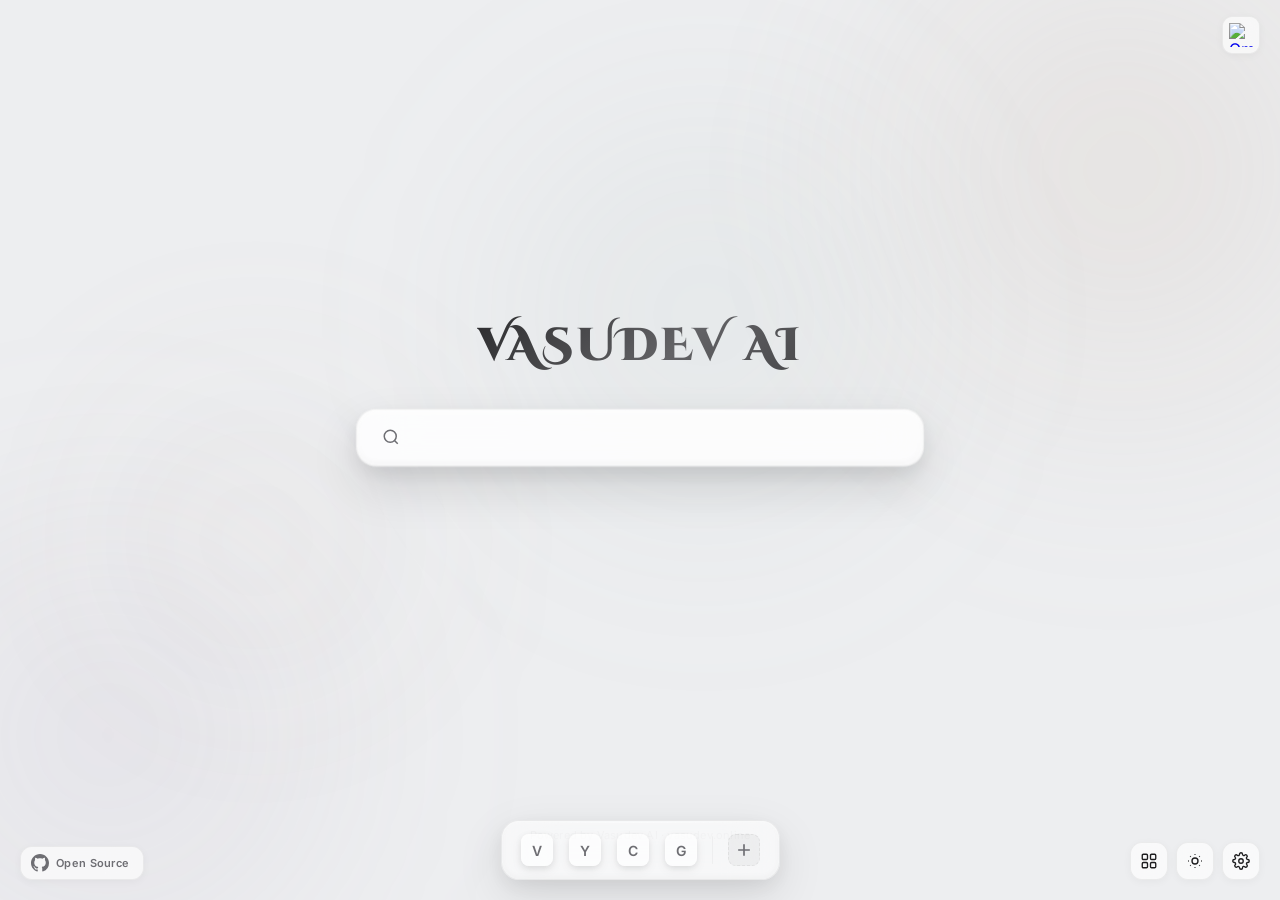
==== commit 6e5ad327: "3 new features added - cutom favicon & title" ====
--- a/index.html
+++ b/index.html
@@ -51,8 +51,25 @@
   <!-- Animated Background Gradient -->
   <div class="vasudev-bg-gradient" id="bgGradient"></div>
 
+  <!-- Gmail Profile (top right) -->
+  <div class="gmail-profile" id="gmailProfile">
+    <a href="https://mail.google.com" class="gmail-link" title="Gmail">
+      <img src="https://www.google.com/s2/favicons?domain=gmail.com&sz=128" alt="Gmail" class="gmail-icon">
+    </a>
+    <img src="" alt="Profile" class="profile-pic" id="profilePic">
+  </div>
+
   <!-- Main Content -->
   <main class="main-container" id="vasudevMain">
+
+    <!-- Clock & Greeting -->
+    <section class="time-section">
+      <div class="time" id="clock">
+        <span id="hours">--</span><span class="time-colon">:</span><span id="minutes">--</span>
+      </div>
+      <div class="date" id="dateDisplay"></div>
+      <div class="greeting" id="greeting"></div>
+    </section>
 
     <!-- Branding -->
     <section class="branding">
@@ -73,21 +90,62 @@
       </div>
     </section>
 
+    <!-- Widgets Section -->
+    <section class="widgets-container" id="widgetsPanel">
+
+      <!-- Notes Widget -->
+      <div class="widget">
+        <div class="widget-header">
+          <svg class="widget-icon" fill="none" stroke="currentColor" viewBox="0 0 24 24" stroke-width="1.8">
+            <path d="M11 5H6a2 2 0 00-2 2v11a2 2 0 002 2h11a2 2 0 002-2v-5m-1.414-9.414a2 2 0 112.828 2.828L11.828 15H9v-2.828l8.586-8.586z"/>
+          </svg>
+          <span class="widget-title">Notes</span>
+        </div>
+        <textarea class="notes-input" id="notesArea" placeholder="Write something..."></textarea>
+      </div>
+
+      <!-- Tasks Widget -->
+      <div class="widget">
+        <div class="widget-header">
+          <svg class="widget-icon" fill="none" stroke="currentColor" viewBox="0 0 24 24" stroke-width="1.8">
+            <path d="M9 5H7a2 2 0 00-2 2v12a2 2 0 002 2h10a2 2 0 002-2V7a2 2 0 00-2-2h-2M9 5a2 2 0 002 2h2a2 2 0 002-2M9 5a2 2 0 012-2h2a2 2 0 012 2m-6 9l2 2 4-4"/>
+          </svg>
+          <span class="widget-title">Tasks</span>
+          <button class="clear-done-btn" id="clearDone" title="Clear completed">Clear</button>
+        </div>
+        <ul class="task-list" id="taskList"></ul>
+        <div class="task-add">
+          <input type="text" class="task-input" id="newTaskInput" placeholder="Add a task...">
+        </div>
+      </div>
+
+      <!-- Calendar Widget -->
+      <div class="widget">
+        <div class="widget-header">
+          <svg class="widget-icon" fill="none" stroke="currentColor" viewBox="0 0 24 24" stroke-width="1.8">
+            <path d="M8 7V3m8 4V3m-9 8h10M5 21h14a2 2 0 002-2V7a2 2 0 00-2-2H5a2 2 0 00-2 2v12a2 2 0 002 2z"/>
+          </svg>
+          <span class="widget-title" id="calendarMonth"></span>
+        </div>
+        <div class="calendar-grid" id="calendarGrid"></div>
+      </div>
+
+    </section>
   </main>
 
   <!-- Dock (icons only, no labels) -->
   <nav class="dock" id="vasudevDock">
     <a href="https://vasudev.online" class="dock-item" title="Vasudev AI">
-      <div class="dock-icon">V</div>
+      <img src="https://www.google.com/s2/favicons?domain=vasudev.online&sz=128" alt="Vasudev AI" class="dock-icon">
     </a>
     <a href="https://youtube.com" class="dock-item" title="YouTube">
-      <div class="dock-icon">Y</div>
+      <img src="https://www.google.com/s2/favicons?domain=youtube.com&sz=128" alt="YouTube" class="dock-icon">
     </a>
     <a href="https://chatgpt.com" class="dock-item" title="ChatGPT">
-      <div class="dock-icon">C</div>
+      <img src="https://www.google.com/s2/favicons?domain=chatgpt.com&sz=128" alt="ChatGPT" class="dock-icon">
     </a>
     <a href="https://github.com" class="dock-item" title="GitHub">
-      <div class="dock-icon">G</div>
+      <img src="https://www.google.com/s2/favicons?domain=github.com&sz=128" alt="GitHub" class="dock-icon">
     </a>
     <!-- Separator -->
     <div class="dock-separator"></div>
@@ -99,8 +157,23 @@
     </button>
   </nav>
 
-  <!-- Bottom Right Controls (Settings) -->
+  <!-- Bottom Right Controls (Theme, Widgets, Settings) -->
   <div class="bottom-controls" id="bottomControls">
+    <button class="icon-btn" id="widgetToggle" title="Toggle Widgets (W)">
+      <svg fill="none" stroke="currentColor" viewBox="0 0 24 24" stroke-width="1.8">
+        <rect x="3" y="3" width="7" height="7" rx="1.5"/>
+        <rect x="14" y="3" width="7" height="7" rx="1.5"/>
+        <rect x="3" y="14" width="7" height="7" rx="1.5"/>
+        <rect x="14" y="14" width="7" height="7" rx="1.5"/>
+      </svg>
+      <span class="key-hint">W</span>
+    </button>
+    <button class="icon-btn" id="themeToggle" title="Toggle Theme (T)">
+      <svg id="themeIcon" fill="none" stroke="currentColor" viewBox="0 0 24 24" stroke-width="1.8">
+        <path d="M12 3v1m0 16v1m9-9h-1M4 12H3m15.364 6.364l-.707-.707M6.343 6.343l-.707-.707m12.728 0l-.707.707M6.343 17.657l-.707.707M16 12a4 4 0 11-8 0 4 4 0 018 0z"/>
+      </svg>
+      <span class="key-hint">T</span>
+    </button>
     <button class="icon-btn" id="settingsToggle" title="Settings (S)">
       <svg fill="none" stroke="currentColor" viewBox="0 0 24 24" stroke-width="1.8">
         <path d="M12 15a3 3 0 100-6 3 3 0 000 6z"/>
@@ -109,13 +182,6 @@
       <span class="key-hint">S</span>
     </button>
   </div>
-
-  <!-- Bottom Clock -->
-  <section class="time-section bottom-clock" id="bottomClockSection">
-    <div class="time" id="clock">
-      <span class="time-value" id="clockValue">--:-- AM</span>
-    </div>
-  </section>
 
   <!-- Add Website Modal -->
   <div class="modal-overlay" id="addSiteModal">
@@ -141,6 +207,84 @@
     </div>
   </div>
 
+  <!-- Quotes Widget (floating, shown when enabled) -->
+  <div class="quotes-widget" id="quotesWidget">
+    <p class="quote-text" id="quoteText"></p>
+    <span class="quote-author" id="quoteAuthor"></span>
+  </div>
+
+  <!-- Weather Widget (floating, shown when enabled) -->
+  <div class="weather-widget" id="weatherWidget">
+    <div class="weather-icon" id="weatherIcon"></div>
+    <div class="weather-info">
+      <span class="weather-temp" id="weatherTemp">--&deg;</span>
+      <span class="weather-desc" id="weatherDesc">--</span>
+      <span class="weather-city" id="weatherCity">--</span>
+    </div>
+  </div>
+
+  <!-- Pomodoro Timer Widget (floating, shown when enabled) -->
+  <div class="pomodoro-widget" id="pomodoroWidget">
+    <div class="pomo-display" id="pomoDisplay">25:00</div>
+    <div class="pomo-label" id="pomoLabel">Focus</div>
+    <div class="pomo-controls">
+      <button class="pomo-btn" id="pomoStart" title="Start/Pause">&#9654;</button>
+      <button class="pomo-btn" id="pomoReset" title="Reset">&#8634;</button>
+    </div>
+  </div>
+
+  <!-- Habit Tracker Widget (floating, shown when enabled) -->
+  <div class="habit-widget" id="habitWidget">
+    <div class="habit-header">
+      <span class="habit-title">Habits</span>
+      <button class="habit-add-btn" id="habitAddBtn" title="Add habit">+</button>
+    </div>
+    <ul class="habit-list" id="habitList"></ul>
+  </div>
+
+  <!-- Quick Links Grid Widget (floating, shown when enabled) -->
+  <div class="quicklinks-widget" id="quickLinksWidget">
+    <div class="quicklinks-header">
+      <span class="quicklinks-title">Quick Links</span>
+    </div>
+    <div class="quicklinks-grid" id="quickLinksGrid"></div>
+  </div>
+
+  <!-- Ambient Sound Widget (floating mini-player) -->
+  <div class="ambient-widget" id="ambientWidget">
+    <div class="ambient-player">
+      <button class="ambient-play-btn" id="ambientPlayBtn">
+        <svg class="play-icon" fill="currentColor" viewBox="0 0 24 24"><path d="M8 5v14l11-7z"/></svg>
+        <svg class="pause-icon" fill="currentColor" viewBox="0 0 24 24"><path d="M6 19h4V5H6v14zm8-14v14h4V5h-4z"/></svg>
+      </button>
+      <div class="ambient-info">
+        <span class="ambient-sound-name" id="ambientSoundName">Select Sound</span>
+        <div class="ambient-progress-bar">
+          <div class="ambient-progress-fill" id="ambientProgressFill"></div>
+        </div>
+      </div>
+      <button class="ambient-sound-btn" id="ambientSoundBtn">
+        <svg fill="none" stroke="currentColor" viewBox="0 0 24 24" stroke-width="2">
+          <path d="M12 3v18M3 12h18M5.64 5.64l12.72 12.72M18.36 5.64L5.64 18.36"/>
+        </svg>
+      </button>
+    </div>
+    <div class="ambient-sound-menu" id="ambientSoundMenu">
+      <div class="sound-option" data-sound="">Off</div>
+      <div class="sound-option" data-sound="rain">🌧️ Rain</div>
+      <div class="sound-option" data-sound="ocean">🌊 Ocean</div>
+      <div class="sound-option" data-sound="fire">🔥 Fire</div>
+      <div class="sound-option" data-sound="birds">🐦 Birds</div>
+      <div class="sound-option" data-sound="wind">💨 Wind</div>
+      <div class="sound-option" data-sound="cafe">☕ Cafe</div>
+    </div>
+    <div class="ambient-volume-row">
+      <svg class="volume-icon" fill="currentColor" viewBox="0 0 24 24"><path d="M3 9v6h4l5 5V4L7 9H3zm13.5 3c0-1.77-1.02-3.29-2.5-4.03v8.05c1.48-.73 2.5-2.25 2.5-4.02zM14 3.23v2.06c2.89.86 5 3.54 5 6.71s-2.11 5.85-5 6.71v2.06c4.01-.91 7-4.49 7-8.77s-2.99-7.86-7-8.77z"/></svg>
+      <input type="range" class="ambient-volume" id="ambientVolume" min="0" max="100" value="50">
+      <span class="volume-percent" id="volumePercent">50%</span>
+    </div>
+  </div>
+
   <!-- Settings Panel Overlay -->
   <div class="settings-overlay" id="settingsOverlay">
     <div class="settings-panel" id="settingsPanel">
@@ -154,20 +298,37 @@
       </div>
       <div class="settings-body" id="settingsBody">
 
-        <!-- 1. Brand Name -->
+        <!-- 1. Greeting / User Name -->
+        <div class="settings-section">
+          <div class="settings-section-title">Greeting</div>
+          <label class="settings-label">Your Name</label>
+          <input type="text" class="settings-input" id="settingUserName" placeholder="Enter your name...">
+        </div>
+
+        <!-- 1b. Brand Name -->
         <div class="settings-section">
           <div class="settings-section-title">Brand Name</div>
           <label class="settings-label">Display Name</label>
           <input type="text" class="settings-input" id="settingBrandName" placeholder="Vasudev AI" value="Vasudev AI">
-          <label class="settings-label" style="margin-top:10px">Title Color</label>
-          <input type="color" class="color-custom" id="settingTitleColor" value="#34C759" title="Title color">
-          <div class="settings-range-row" style="margin-top:10px">
-            <div class="settings-range-head">
-              <label class="settings-label" for="settingTitleShadow">Title Shadow</label>
-              <span class="settings-value" id="titleShadowValue">35%</span>
-            </div>
-            <input type="range" class="settings-range" id="settingTitleShadow" min="0" max="100" step="1" value="35">
-          </div>
+        </div>
+
+        <!-- 1c. Custom Page Title -->
+        <div class="settings-section">
+          <div class="settings-section-title">Custom Page Title</div>
+          <label class="settings-label">Page Title ( displayed in tab)</label>
+          <input type="text" class="settings-input" id="settingCustomPageTitle" placeholder="My Dashboard">
+        </div>
+
+        <!-- 1d. Custom Favicon -->
+        <div class="settings-section">
+          <div class="settings-section-title">Custom Favicon</div>
+          <label class="settings-label">Favicon URL (.ico or .png)</label>
+          <input type="text" class="settings-input" id="settingFaviconUrl" placeholder="https://example.com/favicon.ico">
+          <div class="settings-row" style="margin-top:10px">
+            <label class="settings-label">Or Upload Icon</label>
+            <input type="file" id="settingFaviconUpload" accept=".ico,.png,.jpg,.svg">
+          </div>
+          <button class="settings-btn-sm" id="clearFavicon" style="margin-top:8px">Clear Favicon</button>
         </div>
 
         <!-- 2. Clock Options -->
@@ -203,37 +364,9 @@
           </div>
         </div>
 
-        <!-- 4. Background Colors -->
-        <div class="settings-section">
-          <div class="settings-section-title">Background Colors</div>
-          <div class="settings-row">
-            <label class="settings-label">Background Mode</label>
-            <select class="settings-input settings-input-sm bg-mode-select" id="settingBgMode">
-              <option value="default">Default</option>
-              <option value="solid">Solid</option>
-              <option value="gradient">Gradient</option>
-            </select>
-          </div>
-          <div class="settings-row" id="bgSolidRow">
-            <label class="settings-label">Solid Color</label>
-            <input type="color" class="color-custom" id="settingBgSolidColor" value="#131316" title="Solid color">
-          </div>
-          <div id="bgGradientRow">
-            <label class="settings-label">Gradient Colors</label>
-            <div class="settings-color-row" style="margin-top:6px">
-              <input type="color" class="color-custom" id="settingBgGradientFrom" value="#0f172a" title="Gradient from">
-              <input type="color" class="color-custom" id="settingBgGradientTo" value="#1f2937" title="Gradient to">
-            </div>
-          </div>
-        </div>
-
-        <!-- 5. Theme Presets -->
+        <!-- 4. Theme Presets -->
         <div class="settings-section">
           <div class="settings-section-title">Theme Presets</div>
-          <div class="settings-row" style="margin-bottom:10px">
-            <label class="settings-label">Dark Theme</label>
-            <label class="settings-toggle"><input type="checkbox" id="settingDarkTheme"><span class="toggle-slider"></span></label>
-          </div>
           <div class="settings-preset-row" id="themePresetRow">
             <button class="preset-btn active" data-preset="default">Default</button>
             <button class="preset-btn" data-preset="midnight">Midnight</button>
@@ -244,7 +377,7 @@
           </div>
         </div>
 
-        <!-- 6. Font Selector -->
+        <!-- 5. Font Selector -->
         <div class="settings-section">
           <div class="settings-section-title">Font</div>
           <div class="custom-dropdown" id="fontDropdown">
@@ -259,91 +392,91 @@
           </div>
         </div>
 
-        <!-- 7. Search Bar -->
-        <div class="settings-section">
-          <div class="settings-section-title">Search Bar</div>
-          <div class="settings-hint">Tune the search bar to match your theme.</div>
-          <div class="search-settings-grid">
-            <div class="search-settings-pair">
-              <div class="settings-field">
-                <label class="settings-label" for="settingSearchBgColor">Background</label>
-                <input type="color" class="color-custom" id="settingSearchBgColor" value="#2b2b2f" title="Search background">
-              </div>
-              <div class="settings-field">
-                <label class="settings-label" for="settingSearchTextColor">Text Color</label>
-                <input type="color" class="color-custom" id="settingSearchTextColor" value="#ffffff" title="Search text">
-              </div>
+        <!-- 6. Layout Options -->
+        <div class="settings-section">
+          <div class="settings-section-title">Layout</div>
+          <div class="settings-preset-row" id="layoutPresetRow">
+            <button class="preset-btn active" data-layout="center">Center</button>
+            <button class="preset-btn" data-layout="compact">Compact</button>
+            <button class="preset-btn" data-layout="minimal">Minimal</button>
+          </div>
+        </div>
+
+        <!-- 7. Focus Mode -->
+        <div class="settings-section">
+          <div class="settings-section-title">Focus Mode</div>
+          <div class="settings-row">
+            <label class="settings-label">Hide everything except search</label>
+            <label class="settings-toggle"><input type="checkbox" id="settingFocusMode"><span class="toggle-slider"></span></label>
+          </div>
+        </div>
+
+        <!-- 8. Quotes Widget -->
+        <div class="settings-section">
+          <div class="settings-section-title">Quotes / Motivation</div>
+          <div class="settings-row">
+            <label class="settings-label">Show Daily Quote</label>
+            <label class="settings-toggle"><input type="checkbox" id="settingShowQuotes"><span class="toggle-slider"></span></label>
+          </div>
+        </div>
+
+        <!-- 9. Weather Widget -->
+        <div class="settings-section">
+          <div class="settings-section-title">Weather</div>
+          <div class="settings-row">
+            <label class="settings-label">Show Weather</label>
+            <label class="settings-toggle"><input type="checkbox" id="settingShowWeather"><span class="toggle-slider"></span></label>
+          </div>
+          <label class="settings-label">City</label>
+          <input type="text" class="settings-input" id="settingWeatherCity" placeholder="e.g. London">
+          <div class="settings-row" style="margin-top:8px">
+            <label class="settings-label">Celsius</label>
+            <label class="settings-toggle"><input type="checkbox" id="settingWeatherCelsius" checked><span class="toggle-slider"></span></label>
+          </div>
+        </div>
+
+        <!-- 10. Pomodoro Timer -->
+        <div class="settings-section">
+          <div class="settings-section-title">Pomodoro Timer</div>
+          <div class="settings-row">
+            <label class="settings-label">Show Timer</label>
+            <label class="settings-toggle"><input type="checkbox" id="settingShowPomodoro"><span class="toggle-slider"></span></label>
+          </div>
+          <label class="settings-label">Focus Duration (min)</label>
+          <input type="number" class="settings-input" id="settingPomoDuration" value="25" min="1" max="120">
+          <label class="settings-label" style="margin-top:6px">Break Duration (min)</label>
+          <input type="number" class="settings-input" id="settingPomoBreak" value="5" min="1" max="30">
+        </div>
+
+        <!-- 11. Quick Links Grid -->
+        <div class="settings-section">
+          <div class="settings-section-title">Quick Links</div>
+          <div class="settings-row">
+            <label class="settings-label">Show Quick Links</label>
+            <label class="settings-toggle"><input type="checkbox" id="settingShowQuickLinks"><span class="toggle-slider"></span></label>
+          </div>
+          <div id="quickLinksManager">
+            <div class="quicklink-inputs">
+              <input type="text" class="settings-input settings-input-sm" id="qlName" placeholder="Name">
+              <input type="text" class="settings-input settings-input-sm" id="qlUrl" placeholder="URL">
+              <button class="settings-btn-sm" id="qlAdd">+</button>
             </div>
-
-            <div class="settings-range-row">
-              <div class="settings-range-head">
-                <label class="settings-label" for="settingSearchRadius">Border Radius</label>
-                <span class="settings-value" id="searchRadiusValue">20px</span>
-              </div>
-              <input type="range" class="settings-range" id="settingSearchRadius" min="12" max="28" step="1" value="20">
-            </div>
-
-            <div class="settings-range-row">
-              <div class="settings-range-head">
-                <label class="settings-label" for="settingSearchWidth">Width</label>
-                <span class="settings-value" id="searchWidthValue">560px</span>
-              </div>
-              <input type="range" class="settings-range" id="settingSearchWidth" min="420" max="760" step="10" value="560">
-            </div>
-
-            <div class="settings-range-row">
-              <div class="settings-range-head">
-                <label class="settings-label" for="settingSearchShadow">Shadow</label>
-                <span class="settings-value" id="searchShadowValue">55%</span>
-              </div>
-              <input type="range" class="settings-range" id="settingSearchShadow" min="0" max="100" step="1" value="55">
-            </div>
-
-            <div class="search-preview-card">
-              <div class="search-preview-label">Live preview</div>
-              <div class="search-preview-bar" id="searchPreviewBar">
-                <span class="search-preview-icon">⌕</span>
-                <span class="search-preview-placeholder" id="searchPreviewPlaceholder">Search the web</span>
-              </div>
-            </div>
-          </div>
-        </div>
-
-        <!-- 8. Suggestions Dropdown -->
-        <div class="settings-section">
-          <div class="settings-section-title">Suggestions</div>
-          <div class="settings-hint">Customize the dropdown that appears while typing.</div>
-          <div class="search-settings-grid">
-            <div class="search-settings-pair">
-              <div class="settings-field">
-                <label class="settings-label" for="settingOmniBgColor">Background</label>
-                <input type="color" class="color-custom" id="settingOmniBgColor" value="#1f2028" title="Suggestions background">
-              </div>
-              <div class="settings-field">
-                <label class="settings-label" for="settingOmniTextColor">Text Color</label>
-                <input type="color" class="color-custom" id="settingOmniTextColor" value="#f5f5f7" title="Suggestions text color">
-              </div>
-            </div>
-
-            <div class="search-settings-pair">
-              <div class="settings-field">
-                <label class="settings-label" for="settingOmniHighlightColor">Highlight</label>
-                <input type="color" class="color-custom" id="settingOmniHighlightColor" value="#34c759" title="Suggestions highlight color">
-              </div>
-              <div class="settings-range-row">
-                <div class="settings-range-head">
-                  <label class="settings-label" for="settingOmniRadius">Corner Radius</label>
-                  <span class="settings-value" id="omniRadiusValue">20px</span>
-                </div>
-                <input type="range" class="settings-range" id="settingOmniRadius" min="10" max="28" step="1" value="20">
-              </div>
-            </div>
-          </div>
-        </div>
-
-        <!-- 9. Custom Background Image -->
-        <div class="settings-section">
-          <div class="settings-section-title">Background Image</div>
+            <ul class="ql-list" id="qlList"></ul>
+          </div>
+        </div>
+
+        <!-- 12. Habit Tracker -->
+        <div class="settings-section">
+          <div class="settings-section-title">Habit Tracker</div>
+          <div class="settings-row">
+            <label class="settings-label">Show Habits</label>
+            <label class="settings-toggle"><input type="checkbox" id="settingShowHabits"><span class="toggle-slider"></span></label>
+          </div>
+        </div>
+
+        <!-- 13. Custom Background -->
+        <div class="settings-section">
+          <div class="settings-section-title">Background</div>
           <label class="settings-label">Wallpaper URL (leave empty for default)</label>
           <input type="text" class="settings-input" id="settingWallpaper" placeholder="https://example.com/image.jpg">
           <div class="wallpaper-upload-row">
@@ -359,31 +492,47 @@
           </div>
         </div>
 
-        <!-- 10. Bookmark Shortcuts -->
-        <div class="settings-section">
-          <div class="settings-section-title">Tab Icon</div>
-          <label class="settings-label">Icon URL (png/svg/ico)</label>
-          <input type="text" class="settings-input" id="settingTabIcon" placeholder="https://example.com/favicon.png">
-          <div class="wallpaper-upload-row">
-            <label class="wallpaper-upload-btn">
-              <input type="file" id="tabIconUpload" accept="image/*,.ico,.svg" hidden>
-              <span>Upload Icon</span>
-            </label>
-            <button class="wallpaper-clear-btn" id="tabIconClear">Clear</button>
-          </div>
-        </div>
-
-        <!-- 11. Bookmark Shortcuts -->
+        <!-- 14. Bookmark Shortcuts -->
         <div class="settings-section">
           <div class="settings-section-title">Bookmark Shortcuts</div>
-          <div class="settings-row">
-            <label class="settings-label">Show Dock</label>
-            <label class="settings-toggle"><input type="checkbox" id="settingShowDock" checked><span class="toggle-slider"></span></label>
-          </div>
           <p class="settings-hint">Your dock sites act as bookmarks. Add more via the + button in the dock.</p>
         </div>
 
-        <!-- 11. Import / Export Settings -->
+        <!-- 15. Analytics / Screen Time -->
+        <div class="settings-section">
+          <div class="settings-section-title">Screen Time</div>
+          <div class="settings-row">
+            <label class="settings-label">Track Tab Opens</label>
+            <label class="settings-toggle"><input type="checkbox" id="settingShowAnalytics"><span class="toggle-slider"></span></label>
+          </div>
+          <div class="analytics-display" id="analyticsDisplay">
+            <div class="analytics-stat">
+              <span class="analytics-num" id="analyticsTabCount">0</span>
+              <span class="analytics-label">tabs today</span>
+            </div>
+            <div class="analytics-stat">
+              <span class="analytics-num" id="analyticsTotal">0</span>
+              <span class="analytics-label">total tabs</span>
+            </div>
+          </div>
+        </div>
+
+        <!-- 16. Ambient Sound -->
+        <div class="settings-section">
+          <div class="settings-section-title">Ambient Sound</div>
+          <div class="settings-row">
+            <label class="settings-label">Show Ambient Player</label>
+            <label class="settings-toggle"><input type="checkbox" id="settingShowAmbient"><span class="toggle-slider"></span></label>
+          </div>
+        </div>
+
+        <!-- 17. Drag & Drop Layout -->
+        <div class="settings-section">
+          <div class="settings-section-title">Widget Layout</div>
+          <p class="settings-hint">Drag widgets to reorder them on the main page. Toggle widgets with the W key.</p>
+        </div>
+
+        <!-- 18. Import / Export Settings -->
         <div class="settings-section">
           <div class="settings-section-title">Import / Export</div>
           <div class="settings-btn-row">
@@ -393,19 +542,21 @@
           </div>
         </div>
 
-        <!-- 12. Keyboard Shortcuts -->
+        <!-- 19. Keyboard Shortcuts -->
         <div class="settings-section">
           <div class="settings-section-title">Keyboard Shortcuts</div>
           <div class="shortcuts-grid">
             <kbd>/</kbd><span>Focus search</span>
             <kbd>T</kbd><span>Toggle theme</span>
+            <kbd>W</kbd><span>Toggle widgets</span>
             <kbd>S</kbd><span>Open settings</span>
             <kbd>?</kbd><span>Show shortcuts</span>
             <kbd>Esc</kbd><span>Close / unfocus</span>
-          </div>
-        </div>
-
-        <!-- 13. Reset -->
+            <kbd>F</kbd><span>Toggle focus mode</span>
+          </div>
+        </div>
+
+        <!-- 20. Reset -->
         <div class="settings-section">
           <div class="settings-section-title">Reset</div>
           <button class="settings-btn settings-btn-danger" id="resetAllSettings">Reset All Settings</button>
@@ -430,8 +581,10 @@
         <div class="shortcuts-grid shortcuts-grid-lg">
           <kbd>/</kbd><span>Focus search bar</span>
           <kbd>T</kbd><span>Toggle light / dark theme</span>
+          <kbd>W</kbd><span>Toggle widgets panel</span>
           <kbd>S</kbd><span>Open / close settings</span>
           <kbd>?</kbd><span>Show this shortcuts panel</span>
+          <kbd>F</kbd><span>Toggle focus mode</span>
           <kbd>Esc</kbd><span>Close panel / unfocus</span>
           <kbd>Enter</kbd><span>Search or select suggestion</span>
           <kbd>&uarr; &darr;</kbd><span>Navigate search suggestions</span>
@@ -442,6 +595,9 @@
 
   <!-- Custom Wallpaper Layer -->
   <div class="wallpaper-layer" id="wallpaperLayer"></div>
+
+  <!-- Focus Mode Overlay (dims everything except search) -->
+  <div class="focus-overlay" id="focusOverlay"></div>
 
   <!-- GitHub Open Source Badge -->
   <a href="https://github.com/sg-surya/custom-tabye" target="_blank" class="github-badge" id="githubBadge" title="View on GitHub - Open Source">
@@ -451,6 +607,11 @@
     <span class="github-badge-text">Open Source</span>
   </a>
 
+  <!-- Footer -->
+  <footer class="footer" id="vasudevFooter">
+    <a href="https://vasudev.online" target="_blank">Powered by Vasudev AI &middot; vasudev.online</a>
+  </footer>
+
   <script src="script.js"></script>
 </body>
 </html>
--- a/styles.css
+++ b/styles.css
@@ -43,7 +43,6 @@
 0 2px 6px rgba(0, 0, 0, 0.05),
 0 6px 16px rgba(0, 0, 0, 0.06);
 --search-focus-glow: 0 0 0 4px rgba(52, 199, 89, 0.14), 0 0 24px rgba(52, 199, 89, 0.08);
---title-shadow: 0 4px 16px rgba(0, 0, 0, 0.12);
 --dock-float:
 inset 0 1px 3px rgba(255, 255, 255, 0.5),
 inset 0 -2px 6px rgba(0, 0, 0, 0.03),
@@ -192,6 +191,7 @@
 
 /* ========================================
 ANIMATED BACKGROUND GRADIENT
+Neutral warm tones - looks premium
 ======================================== */
 .vasudev-bg-gradient {
 position: fixed;
@@ -231,6 +231,7 @@
 animation: blobMove2 25s infinite alternate;
 }
 
+/* Third blob via child div */
 .vasudev-bg-gradient .blob3 {
 position: absolute;
 width: 550px;
@@ -246,6 +247,7 @@
 pointer-events: none;
 }
 
+/* Fourth blob */
 .vasudev-bg-gradient .blob4 {
 position: absolute;
 width: 500px;
@@ -288,8 +290,18 @@
 }
 
 /* ========================================
-TOP/BOTTOM CONTROLS
+TOP BAR
 ======================================== */
+.top-bar {
+position: fixed;
+top: 0;
+right: 0;
+padding: 20px 28px;
+display: flex;
+gap: 10px;
+z-index: 200;
+}
+
 .icon-btn {
 width: 38px;
 height: 38px;
@@ -344,6 +356,7 @@
 transform: rotate(15deg);
 }
 
+/* --- Keyboard Shortcut Hints --- */
 .key-hint {
 position: absolute;
 bottom: -20px;
@@ -366,78 +379,95 @@
 }
 
 .icon-btn:hover .key-hint {
-opacity: 0.8;
-transform: translateX(-50%) scale(1);
-bottom: -24px;
-}
-
+  opacity: 0.8;
+  transform: translateX(-50%) scale(1);
+  bottom: -24px;
+}
+
+/* ========================================
+GMAIL PROFILE (top right)
+======================================== */
 .gmail-profile {
-position: fixed;
-top: 16px;
-right: 20px;
-display: flex;
-align-items: center;
-gap: 10px;
-z-index: 200;
+  position: fixed;
+  top: 16px;
+  right: 20px;
+  display: flex;
+  align-items: center;
+  gap: 10px;
+  z-index: 200;
 }
 
 .gmail-link {
-display: flex;
-align-items: center;
-justify-content: center;
-padding: 6px;
-border-radius: 10px;
-background: var(--card-bg);
-backdrop-filter: blur(16px);
--webkit-backdrop-filter: blur(16px);
-border: 1px solid var(--card-border);
-box-shadow: var(--shadow-sm);
-transition: all 0.3s cubic-bezier(0.34, 1.56, 0.64, 1);
+  display: flex;
+  align-items: center;
+  justify-content: center;
+  padding: 6px;
+  border-radius: 10px;
+  background: var(--card-bg);
+  backdrop-filter: blur(16px);
+  -webkit-backdrop-filter: blur(16px);
+  border: 1px solid var(--card-border);
+  box-shadow: var(--shadow-sm);
+  transition: all 0.3s cubic-bezier(0.34, 1.56, 0.64, 1);
 }
 
 .gmail-link:hover {
-transform: scale(1.1);
-box-shadow: var(--shadow);
+  transform: scale(1.1);
+  box-shadow: var(--shadow);
 }
 
 .gmail-icon {
-width: 24px;
-height: 24px;
+  width: 24px;
+  height: 24px;
 }
 
 .profile-pic {
-width: 36px;
-height: 36px;
-border-radius: 50%;
-border: 2px solid var(--accent);
-object-fit: cover;
-background: var(--card-bg);
-box-shadow: var(--shadow-sm);
-cursor: pointer;
-transition: all 0.3s cubic-bezier(0.34, 1.56, 0.64, 1);
-display: none;
+  width: 36px;
+  height: 36px;
+  border-radius: 50%;
+  border: 2px solid var(--accent);
+  object-fit: cover;
+  background: var(--card-bg);
+  box-shadow: var(--shadow-sm);
+  cursor: pointer;
+  transition: all 0.3s cubic-bezier(0.34, 1.56, 0.64, 1);
+  display: none;
 }
 
 .profile-pic:hover {
-transform: scale(1.1);
-box-shadow: var(--shadow);
+  transform: scale(1.1);
+  box-shadow: var(--shadow);
 }
 
 .profile-pic.visible {
-display: block;
-}
-
+  display: block;
+}
+
+/* Dock buttons */
+.dock-btn {
+  width: 36px;
+  height: 36px;
+}
+
+.dock-btn svg {
+  width: 16px;
+  height: 16px;
+}
+
+/* ====================================
+BOTTOM CONTROLS (bottom right)
+======================================== */
 .bottom-controls {
-position: fixed;
-bottom: 20px;
-right: 20px;
-display: flex;
-gap: 8px;
-z-index: 200;
-}
-
-/* ========================================
-MAIN CONTAINER + TIME
+  position: fixed;
+  bottom: 20px;
+  right: 20px;
+  display: flex;
+  gap: 8px;
+  z-index: 200;
+}
+
+/* ====================================
+MAIN CONTAINER
 ======================================== */
 .main-container {
 flex: 1;
@@ -457,57 +487,84 @@
 .main-container::-webkit-scrollbar {
 width: 4px;
 }
-
 .main-container::-webkit-scrollbar-track {
 background: transparent;
 }
-
 .main-container::-webkit-scrollbar-thumb {
 background: var(--text-secondary);
 border-radius: 4px;
 opacity: 0.3;
 }
 
+/* ========================================
+TIME & GREETING - ANIMATED GRADIENT TEXT
+======================================== */
 .time-section {
 display: none;
 }
 
-.time-section.bottom-clock {
-position: fixed;
-left: 50%;
-bottom: 56px;
-transform: translateX(-50%);
-z-index: 90;
-pointer-events: none;
-}
-
 .time {
-font-size: clamp(17px, 2.4vw, 22px);
-font-weight: 700;
-letter-spacing: 0.2px;
+font-size: clamp(72px, 12vw, 108px);
+font-weight: 200;
+letter-spacing: -3px;
 line-height: 1;
 font-variant-numeric: tabular-nums;
 user-select: none;
-display: inline-flex;
-align-items: center;
-gap: 6px;
-color: var(--text);
-}
-
-
-.time-value {
+transition: transform 0.3s ease;
+/* Animated gradient text */
+background: linear-gradient(
+135deg,
+var(--text-grad-1) 0%,
+var(--text-grad-2) 25%,
+var(--text-grad-1) 50%,
+var(--text-grad-4) 75%,
+var(--text-grad-1) 100%
+);
+background-size: 300% 300%;
+-webkit-background-clip: text;
+-webkit-text-fill-color: transparent;
+background-clip: text;
+animation: textShimmer 8s ease-in-out infinite;
+}
+
+.time:hover {
+transform: scale(1.02);
+}
+
+.time-colon {
+opacity: 0.4;
+animation: pulse 2s ease-in-out infinite;
 display: inline-block;
-font-family: 'JetBrains Mono', 'Inter', monospace;
-font-weight: 700;
-}
-
-.time-ampm {
-font-size: 10px;
-font-weight: 700;
-letter-spacing: 0.7px;
-text-transform: uppercase;
-color: var(--text);
-line-height: 1.2;
+}
+
+.date {
+font-size: 15px;
+font-weight: 400;
+color: var(--text-secondary);
+margin-top: 10px;
+letter-spacing: 0.3px;
+opacity: 0;
+animation: fadeUp 0.5s ease 0.3s forwards;
+}
+
+.greeting {
+font-size: 17px;
+font-weight: 400;
+margin-top: 4px;
+opacity: 0;
+animation: fadeUp 0.5s ease 0.4s forwards;
+/* Animated gradient */
+background: linear-gradient(
+90deg,
+var(--text-grad-2) 0%,
+var(--text-grad-3) 50%,
+var(--text-grad-2) 100%
+);
+background-size: 200% 200%;
+-webkit-background-clip: text;
+-webkit-text-fill-color: transparent;
+background-clip: text;
+animation: fadeUp 0.5s ease 0.4s forwards, textShimmer 6s ease-in-out infinite;
 }
 
 /* ========================================
@@ -546,7 +603,11 @@
 cursor: default;
 text-transform: uppercase;
 position: relative;
-text-shadow: var(--title-shadow, none);
+}
+
+.brand-name:hover {
+transform: scale(1.04) translateY(-2px);
+filter: brightness(1.1);
 }
 
 .branding::after {
@@ -564,12 +625,16 @@
 z-index: -1;
 }
 
+.branding:hover::after {
+opacity: 1;
+}
+
 /* ========================================
 SEARCH BAR - 3D FLOATING
 ======================================== */
 .search-container {
 width: 100%;
-max-width: var(--search-max-width, 560px);
+max-width: 560px;
 margin-bottom: 40px;
 opacity: 0;
 transform: translateY(20px) scale(0.96);
@@ -580,6 +645,10 @@
 position: relative;
 width: 100%;
 transition: transform 0.4s cubic-bezier(0.34, 1.56, 0.64, 1);
+}
+
+.search-wrapper:hover {
+transform: none;
 }
 
 .search-icon {
@@ -602,12 +671,12 @@
 font-family: 'Inter', sans-serif;
 font-weight: 400;
 border: 1px solid var(--card-border);
-border-radius: var(--search-bar-radius, 20px);
-background: var(--search-bar-bg, var(--search-bg));
+border-radius: 20px;
+background: var(--search-bg);
 backdrop-filter: blur(20px);
 -webkit-backdrop-filter: blur(20px);
-color: var(--search-bar-text, var(--text));
-box-shadow: var(--search-custom-shadow, var(--float-shadow));
+color: var(--text);
+box-shadow: var(--float-shadow);
 outline: none;
 transition: all 0.4s cubic-bezier(0.34, 1.56, 0.64, 1);
 position: relative;
@@ -615,14 +684,18 @@
 }
 
 .search-bar::placeholder {
-color: var(--search-placeholder, var(--text-secondary));
+color: var(--text-secondary);
 font-weight: 400;
 transition: color 0.3s ease;
 }
 
+.search-bar:hover {
+box-shadow: var(--float-shadow-hover);
+}
+
 .search-bar:focus {
 transform: scale(1.015);
-box-shadow: var(--search-custom-shadow, var(--float-shadow));
+box-shadow: var(--float-shadow-hover);
 border-color: var(--card-border);
 }
 
@@ -631,20 +704,13 @@
 }
 
 .search-bar:focus ~ .search-icon {
-color: var(--search-bar-text, var(--text));
+color: var(--text);
 transform: translateY(-50%) scale(1.15) rotate(-8deg);
 }
 
 /* When omnibox is open, remove bottom radius */
 .search-wrapper.omni-open .search-bar {
 border-radius: 20px 20px 0 0;
-box-shadow: var(--search-custom-shadow, var(--float-shadow));
-transform: none;
-}
-
-.search-wrapper.omni-open .search-bar:focus {
-box-shadow: var(--search-custom-shadow, var(--float-shadow));
-transform: none;
 }
 
 /* Floating reflection line on search bar */
@@ -704,14 +770,17 @@
 top: 100%;
 left: 0;
 right: 0;
-background: var(--omni-custom-bg, var(--omni-bg));
+background: var(--omni-bg);
 backdrop-filter: blur(28px);
 -webkit-backdrop-filter: blur(28px);
 border: 1px solid var(--card-border);
 border-top: 1px solid rgba(0, 0, 0, 0.03);
-border-radius: 0 0 var(--omni-custom-radius, 20px) var(--omni-custom-radius, 20px);
+border-radius: 0 0 20px 20px;
 box-shadow:
-0 8px 24px rgba(0, 0, 0, 0.08);
+inset 0 2px 8px rgba(0, 0, 0, 0.03),
+inset 0 -1px 3px rgba(255, 255, 255, 0.4),
+0 8px 24px rgba(0, 0, 0, 0.08),
+0 20px 48px rgba(0, 0, 0, 0.10);
 z-index: 100;
 display: none;
 overflow: hidden;
@@ -722,7 +791,10 @@
 [data-theme="dark"] .omnibox-dropdown {
 border-top-color: rgba(255, 255, 255, 0.03);
 box-shadow:
-0 10px 26px rgba(0, 0, 0, 0.34);
+inset 0 2px 8px rgba(0, 0, 0, 0.25),
+inset 0 -1px 3px rgba(255, 255, 255, 0.03),
+0 8px 24px rgba(0, 0, 0, 0.3),
+0 20px 48px rgba(0, 0, 0, 0.4);
 }
 
 /* Bottom reflection line inside dropdown */
@@ -763,7 +835,7 @@
 padding: 13px 22px;
 cursor: pointer;
 transition: all 0.2s cubic-bezier(0.34, 1.56, 0.64, 1);
-border-bottom: 1px solid var(--omni-custom-divider, rgba(0, 0, 0, 0.03));
+border-bottom: 1px solid rgba(0, 0, 0, 0.03);
 position: relative;
 }
 
@@ -777,13 +849,13 @@
 
 .omni-item:hover,
 .omni-item.active {
-background: var(--omni-custom-hover, var(--omni-hover));
+background: var(--omni-hover);
 padding-left: 26px;
 }
 
 .omni-item:hover .omni-item-icon,
 .omni-item.active .omni-item-icon {
-color: var(--omni-custom-accent, var(--accent));
+color: var(--accent);
 opacity: 1;
 transform: scale(1.1);
 }
@@ -791,14 +863,14 @@
 .omni-item-icon {
 width: 18px;
 height: 18px;
-color: var(--omni-custom-subtle, var(--text-secondary));
+color: var(--text-secondary);
 flex-shrink: 0;
 opacity: 0.5;
 }
 
 .omni-item-text {
 font-size: 14px;
-color: var(--omni-custom-text, var(--text));
+color: var(--text);
 flex: 1;
 overflow: hidden;
 text-overflow: ellipsis;
@@ -811,7 +883,7 @@
 
 .omni-item-type {
 font-size: 11px;
-color: var(--omni-custom-subtle, var(--text-secondary));
+color: var(--text-secondary);
 opacity: 0.5;
 flex-shrink: 0;
 }
@@ -825,6 +897,267 @@
 opacity: 1;
 transform: translateY(0);
 }
+}
+
+/* ========================================
+WIDGETS
+======================================== */
+.widgets-container {
+width: 100%;
+max-width: 640px;
+display: none;
+gap: 16px;
+grid-template-columns: repeat(3, 1fr);
+margin-bottom: 40px;
+}
+
+.widgets-container.visible {
+display: grid;
+animation: widgetsReveal 0.5s cubic-bezier(0.16, 1, 0.3, 1) forwards;
+}
+
+.widget {
+background: var(--card-bg);
+backdrop-filter: blur(16px);
+-webkit-backdrop-filter: blur(16px);
+border: 1px solid var(--card-border);
+border-radius: 16px;
+padding: 18px;
+box-shadow: var(--shadow-sm);
+transition: all 0.35s cubic-bezier(0.34, 1.56, 0.64, 1);
+will-change: transform;
+}
+
+.widget:hover {
+transform: translateY(-4px) scale(1.01);
+box-shadow: var(--shadow-hover);
+}
+
+.widget:active {
+transform: translateY(-1px) scale(0.99);
+transition-duration: 0.1s;
+}
+
+.widget-header {
+display: flex;
+align-items: center;
+gap: 8px;
+margin-bottom: 14px;
+}
+
+.widget-icon {
+width: 20px;
+height: 20px;
+color: var(--text-secondary);
+transition: transform 0.3s cubic-bezier(0.34, 1.56, 0.64, 1), color 0.3s ease;
+}
+
+.widget:hover .widget-icon {
+transform: scale(1.15) rotate(-5deg);
+color: var(--accent);
+}
+
+.widget-title {
+font-size: 12px;
+font-weight: 600;
+text-transform: uppercase;
+letter-spacing: 0.8px;
+color: var(--text-secondary);
+flex: 1;
+}
+
+/* --- Notes --- */
+.notes-input {
+width: 100%;
+min-height: 80px;
+max-height: 150px;
+padding: 12px;
+font-size: 13px;
+font-family: 'Inter', sans-serif;
+line-height: 1.6;
+border: 1px solid var(--card-border);
+border-radius: 10px;
+background: var(--input-bg);
+color: var(--text);
+outline: none;
+resize: vertical;
+transition: border-color 0.3s ease, box-shadow 0.3s ease;
+}
+
+.notes-input:focus {
+border-color: var(--accent);
+box-shadow: 0 0 0 3px var(--accent-soft);
+}
+
+/* --- Tasks --- */
+.clear-done-btn {
+font-size: 11px;
+font-family: 'Inter', sans-serif;
+font-weight: 500;
+color: var(--accent);
+background: none;
+border: none;
+cursor: pointer;
+padding: 2px 8px;
+border-radius: 6px;
+transition: all 0.25s cubic-bezier(0.34, 1.56, 0.64, 1);
+}
+
+.clear-done-btn:hover {
+background: var(--accent-soft);
+transform: scale(1.05);
+}
+
+.clear-done-btn:active {
+transform: scale(0.95);
+}
+
+.task-list {
+list-style: none;
+max-height: 120px;
+overflow-y: auto;
+}
+
+.task-list::-webkit-scrollbar {
+width: 3px;
+}
+.task-list::-webkit-scrollbar-thumb {
+background: var(--text-secondary);
+border-radius: 3px;
+opacity: 0.3;
+}
+
+.task-item {
+display: flex;
+align-items: center;
+gap: 10px;
+padding: 7px 0;
+border-bottom: 1px solid var(--card-border);
+cursor: default;
+transition: opacity 0.3s ease;
+animation: taskSlideIn 0.3s cubic-bezier(0.16, 1, 0.3, 1) forwards;
+}
+
+.task-item:last-child {
+border-bottom: none;
+}
+
+.task-checkbox {
+width: 18px;
+height: 18px;
+min-width: 18px;
+border-radius: 50%;
+border: 2px solid var(--text-secondary);
+cursor: pointer;
+transition: all 0.3s cubic-bezier(0.34, 1.56, 0.64, 1);
+display: flex;
+align-items: center;
+justify-content: center;
+position: relative;
+}
+
+.task-checkbox:hover {
+border-color: var(--accent);
+transform: scale(1.15);
+}
+
+.task-checkbox:active {
+transform: scale(0.85);
+}
+
+.task-checkbox.checked {
+background: var(--accent);
+border-color: var(--accent);
+animation: checkPop 0.4s cubic-bezier(0.34, 1.56, 0.64, 1);
+}
+
+.task-checkbox.checked::after {
+content: '';
+width: 6px;
+height: 6px;
+background: white;
+border-radius: 50%;
+}
+
+.task-text {
+font-size: 13px;
+line-height: 1.3;
+word-break: break-word;
+transition: all 0.3s ease;
+}
+
+.task-text.completed {
+text-decoration: line-through;
+color: var(--text-secondary);
+opacity: 0.5;
+}
+
+.task-add {
+margin-top: 10px;
+}
+
+.task-input {
+width: 100%;
+padding: 10px 12px;
+font-size: 13px;
+font-family: 'Inter', sans-serif;
+border: 1px solid var(--card-border);
+border-radius: 10px;
+background: var(--input-bg);
+color: var(--text);
+outline: none;
+transition: border-color 0.3s ease, box-shadow 0.3s ease;
+}
+
+.task-input:focus {
+border-color: var(--accent);
+box-shadow: 0 0 0 3px var(--accent-soft);
+}
+
+/* --- Calendar --- */
+.calendar-grid {
+display: grid;
+grid-template-columns: repeat(7, 1fr);
+gap: 2px;
+text-align: center;
+}
+
+.cal-head {
+font-size: 10px;
+font-weight: 600;
+color: var(--text-secondary);
+padding: 4px 0;
+letter-spacing: 0.5px;
+text-transform: uppercase;
+}
+
+.cal-day {
+font-size: 12px;
+padding: 5px 0;
+border-radius: 8px;
+color: var(--text-secondary);
+transition: all 0.2s cubic-bezier(0.34, 1.56, 0.64, 1);
+cursor: default;
+}
+
+.cal-day:hover {
+background: var(--accent-soft);
+transform: scale(1.15);
+}
+
+.cal-day.today {
+background: var(--accent);
+color: #FFFFFF;
+font-weight: 600;
+box-shadow: 0 2px 8px rgba(0, 122, 255, 0.3);
+}
+
+.cal-day.today:hover {
+transform: scale(1.2);
+}
+
+.cal-day.empty {
+pointer-events: none;
 }
 
 /* ========================================
@@ -960,13 +1293,7 @@
 width: 32px;
 height: 32px;
 border-radius: 8px;
-display: flex;
-align-items: center;
-justify-content: center;
-font-size: 14px;
-font-weight: 600;
-font-family: 'Inter', sans-serif;
-color: var(--text-secondary);
+object-fit: cover;
 background: var(--card-bg);
 transition: all 0.35s cubic-bezier(0.34, 1.56, 0.64, 1);
 box-shadow:
@@ -1363,6 +1690,34 @@
 100% { background-position: 0% 50%; }
 }
 
+@keyframes widgetsReveal {
+from {
+opacity: 0;
+transform: translateY(16px) scale(0.97);
+}
+to {
+opacity: 1;
+transform: translateY(0) scale(1);
+}
+}
+
+@keyframes checkPop {
+0% { transform: scale(1); }
+40% { transform: scale(1.3); }
+100% { transform: scale(1); }
+}
+
+@keyframes taskSlideIn {
+from {
+opacity: 0;
+transform: translateX(-8px);
+}
+to {
+opacity: 1;
+transform: translateX(0);
+}
+}
+
 /* Ripple Effect */
 .ripple {
 position: relative;
@@ -1395,6 +1750,13 @@
 /* ========================================
 RESPONSIVE
 ======================================== */
+@media (max-width: 680px) {
+.widgets-container {
+grid-template-columns: 1fr;
+gap: 12px;
+}
+}
+
 @media (max-width: 480px) {
 .time-section {
 display: none;
@@ -1421,7 +1783,7 @@
 padding: 16px 18px 16px 46px;
 font-size: 15px;
 border-radius: 16px;
-box-shadow: var(--search-custom-shadow, var(--float-shadow));
+box-shadow: var(--float-shadow);
 }
 .search-icon {
 left: 18px;
@@ -1635,57 +1997,6 @@
 margin-right: 8px;
 }
 
-.bg-mode-select {
-appearance: none;
--webkit-appearance: none;
--moz-appearance: none;
-width: 100%;
-max-width: 190px;
-min-width: 0;
-padding: 9px 38px 9px 12px;
-border-radius: 12px;
-background:
-  linear-gradient(180deg, rgba(255,255,255,0.03), rgba(255,255,255,0.00)),
-  var(--input-bg);
-color: var(--text);
-cursor: pointer;
-box-shadow: inset 0 1px 0 rgba(255,255,255,0.04);
-position: relative;
-transition: border-color 0.2s ease, box-shadow 0.2s ease, transform 0.15s ease, background 0.2s ease;
-background-image:
-  linear-gradient(45deg, transparent 50%, var(--text-secondary) 50%),
-  linear-gradient(135deg, var(--text-secondary) 50%, transparent 50%),
-  linear-gradient(180deg, rgba(255,255,255,0.03), rgba(255,255,255,0.00)),
-  var(--input-bg);
-background-position:
-  calc(100% - 18px) calc(50% - 3px),
-  calc(100% - 12px) calc(50% - 3px),
-  0 0,
-  0 0;
-background-size: 6px 6px, 6px 6px, 100% 100%, 100% 100%;
-background-repeat: no-repeat;
-}
-
-.bg-mode-select:hover {
-border-color: var(--accent);
-transform: translateY(-1px);
-box-shadow: 0 0 0 2px var(--accent-soft);
-}
-
-.bg-mode-select:focus {
-border-color: var(--accent);
-box-shadow: 0 0 0 2px var(--accent-soft), inset 0 1px 0 rgba(255,255,255,0.04);
-}
-
-.bg-mode-select option {
-background: var(--bg-solid);
-color: var(--text);
-}
-
-[data-theme="dark"] .bg-mode-select {
-box-shadow: inset 0 1px 0 rgba(255,255,255,0.03);
-}
-
 .settings-toggle {
 position: relative;
 display: inline-block;
@@ -1757,31 +2068,11 @@
 .color-custom {
 width: 28px;
 height: 28px;
-min-width: 28px;
-max-width: 28px;
 padding: 0;
 border: none;
 border-radius: 50%;
 cursor: pointer;
 overflow: hidden;
-flex: 0 0 28px;
-}
-
-#bgSolidRow {
-display: flex;
-flex-direction: column;
-align-items: stretch;
-gap: 8px;
-}
-
-#bgSolidRow .settings-label {
-margin-bottom: 0;
-flex: none;
-min-width: 0;
-}
-
-#bgSolidRow .color-custom {
-align-self: flex-start;
 }
 
 .color-custom::-webkit-color-swatch-wrapper {
@@ -1917,14 +2208,19 @@
 }
 
 .settings-btn-sm {
-width: 32px;
-height: 36px;
-border-radius: 10px;
+padding: 8px 16px;
+height: auto;
+border-radius: 8px;
 border: 1px solid var(--card-border);
-background: var(--accent);
-color: white;
-font-size: 16px;
+background: rgba(255, 59, 48, 0.15);
+color: #FF3B30;
+font-size: 13px;
+font-weight: 500;
 cursor: pointer;
+transition: all 0.2s ease;
+}
+.settings-btn-sm:hover {
+background: rgba(255, 59, 48, 0.25);
 }
 
 .settings-btn-danger {
@@ -1965,120 +2261,6 @@
 font-size: 11px;
 color: var(--text-secondary);
 margin-bottom: 6px;
-}
-
-.search-settings-grid {
-display: flex;
-flex-direction: column;
-gap: 12px;
-}
-
-.search-settings-pair {
-display: grid;
-grid-template-columns: repeat(2, minmax(0, 1fr));
-gap: 10px;
-}
-
-.settings-field {
-display: flex;
-flex-direction: column;
-gap: 6px;
-}
-
-.settings-field .settings-label,
-.settings-range-row .settings-label {
-margin-bottom: 0;
-}
-
-.settings-range-row {
-display: flex;
-flex-direction: column;
-gap: 6px;
-}
-
-.settings-range-head {
-display: flex;
-align-items: center;
-justify-content: space-between;
-gap: 12px;
-}
-
-.settings-value {
-font-size: 11px;
-font-weight: 600;
-color: var(--text-secondary);
-white-space: nowrap;
-}
-
-.settings-range {
-width: 100%;
-accent-color: var(--accent);
-cursor: pointer;
-}
-
-.search-preview-card {
-display: flex;
-flex-direction: column;
-gap: 8px;
-padding: 12px;
-border-radius: 14px;
-border: 1px solid var(--card-border);
-background: var(--input-bg);
-}
-
-.search-preview-label {
-font-size: 11px;
-font-weight: 600;
-color: var(--text-secondary);
-text-transform: uppercase;
-letter-spacing: 0.06em;
-}
-
-.search-preview-bar {
-position: relative;
-display: flex;
-align-items: center;
-gap: 10px;
-width: 100%;
-max-width: var(--search-max-width, 560px);
-margin: 0 auto;
-padding: 14px 16px 14px 40px;
-border: 1px solid var(--card-border);
-background: var(--search-bar-bg, var(--search-bg));
-color: var(--search-bar-text, var(--text));
-backdrop-filter: blur(18px);
--webkit-backdrop-filter: blur(18px);
-box-shadow: var(--search-custom-shadow, var(--float-shadow));
-overflow: hidden;
-}
-
-.search-preview-icon {
-position: absolute;
-left: 14px;
-top: 50%;
-transform: translateY(-50%);
-font-size: 14px;
-line-height: 1;
-color: var(--search-placeholder, var(--text-secondary));
-pointer-events: none;
-}
-
-.search-preview-placeholder {
-font-size: 14px;
-color: var(--search-placeholder, var(--text-secondary));
-white-space: nowrap;
-overflow: hidden;
-text-overflow: ellipsis;
-}
-
-@media (max-width: 640px) {
-  .search-settings-pair {
-    grid-template-columns: 1fr;
-  }
-
-  .search-preview-bar {
-    padding-left: 38px;
-  }
 }
 
 .shortcuts-overlay {
@@ -2137,16 +2319,547 @@
 font-size: 13px;
 }
 
+.quotes-widget {
+position: fixed;
+top: 100px;
+left: 24px;
+width: 240px;
+padding: 16px;
+background: var(--card-bg);
+backdrop-filter: blur(16px);
+border-radius: 16px;
+border: 1px solid var(--card-border);
+box-shadow: var(--shadow);
+display: none;
+z-index: 50;
+}
+
+.quotes-widget.visible {
+display: block;
+}
+
+.quote-text {
+font-size: 14px;
+line-height: 1.5;
+font-style: italic;
+color: var(--text);
+margin-bottom: 8px;
+}
+
+.quote-text::before {
+content: '"';
+color: var(--accent);
+font-size: 20px;
+}
+
+.quote-author {
+font-size: 12px;
+color: var(--text-secondary);
+display: block;
+text-align: right;
+}
+
+.weather-widget {
+position: fixed;
+top: 100px;
+right: 24px;
+display: none;
+align-items: center;
+gap: 12px;
+padding: 14px 18px;
+background: var(--card-bg);
+backdrop-filter: blur(16px);
+border-radius: 16px;
+border: 1px solid var(--card-border);
+box-shadow: var(--shadow);
+z-index: 50;
+}
+
+.weather-widget.visible {
+display: flex;
+}
+
+.weather-icon {
+width: 40px;
+height: 40px;
+font-size: 28px;
+}
+
+.weather-info {
+display: flex;
+flex-direction: column;
+}
+
+.weather-temp {
+font-size: 20px;
+font-weight: 600;
+color: var(--text);
+}
+
+.weather-desc {
+font-size: 11px;
+color: var(--text-secondary);
+text-transform: capitalize;
+}
+
+.weather-city {
+font-size: 10px;
+color: var(--text-secondary);
+opacity: 0.7;
+}
+
+.pomodoro-widget {
+position: fixed;
+bottom: 100px;
+left: 24px;
+padding: 14px 18px;
+background: var(--card-bg);
+backdrop-filter: blur(16px);
+border-radius: 16px;
+border: 1px solid var(--card-border);
+box-shadow: var(--shadow);
+display: none;
+flex-direction: column;
+align-items: center;
+z-index: 50;
+}
+
+.pomodoro-widget.visible {
+display: flex;
+}
+
+.pomo-display {
+font-size: 32px;
+font-weight: 200;
+font-family: 'JetBrains Mono', monospace;
+letter-spacing: 2px;
+color: var(--text);
+line-height: 1;
+}
+
+.pomo-label {
+font-size: 10px;
+text-transform: uppercase;
+letter-spacing: 1px;
+color: var(--accent);
+margin: 4px 0 8px;
+}
+
+.pomo-controls {
+display: flex;
+gap: 8px;
+}
+
+.pomo-btn {
+width: 36px;
+height: 36px;
+border-radius: 50%;
+border: 1px solid var(--card-border);
+background: var(--input-bg);
+color: var(--text);
+cursor: pointer;
+display: flex;
+align-items: center;
+justify-content: center;
+font-size: 14px;
+}
+
+.pomo-btn:hover {
+background: var(--accent-soft);
+}
+
+.habit-widget {
+position: fixed;
+bottom: 100px;
+right: 24px;
+width: 200px;
+padding: 14px;
+background: var(--card-bg);
+backdrop-filter: blur(16px);
+border-radius: 16px;
+border: 1px solid var(--card-border);
+box-shadow: var(--shadow);
+display: none;
+z-index: 50;
+}
+
+.habit-widget.visible {
+display: block;
+}
+
+.habit-header {
+display: flex;
+justify-content: space-between;
+align-items: center;
+margin-bottom: 10px;
+}
+
+.habit-title {
+font-size: 12px;
+font-weight: 600;
+text-transform: uppercase;
+letter-spacing: 0.5px;
+color: var(--text-secondary);
+}
+
+.habit-add-btn {
+width: 24px;
+height: 24px;
+border-radius: 50%;
+border: 1px solid var(--card-border);
+background: var(--input-bg);
+color: var(--text);
+cursor: pointer;
+font-size: 14px;
+line-height: 1;
+}
+
+.habit-list {
+list-style: none;
+}
+
+.habit-list li {
+display: flex;
+align-items: center;
+gap: 8px;
+padding: 6px 0;
+font-size: 12px;
+}
+
+.habit-checkbox {
+width: 18px;
+height: 18px;
+border-radius: 4px;
+border: 2px solid var(--text-secondary);
+cursor: pointer;
+display: flex;
+align-items: center;
+justify-content: center;
+transition: all 0.2s;
+}
+
+.habit-checkbox.checked {
+background: var(--accent);
+border-color: var(--accent);
+}
+
+.habit-checkbox.checked::after {
+content: '';
+width: 6px;
+height: 6px;
+background: white;
+border-radius: 2px;
+}
+
+.quicklinks-widget {
+position: fixed;
+top: 50%;
+left: 24px;
+transform: translateY(-50%);
+width: 180px;
+padding: 14px;
+background: var(--card-bg);
+backdrop-filter: blur(16px);
+border-radius: 16px;
+border: 1px solid var(--card-border);
+box-shadow: var(--shadow);
+display: none;
+z-index: 50;
+}
+
+.quicklinks-widget.visible {
+display: block;
+}
+
+.quicklinks-header {
+margin-bottom: 10px;
+}
+
+.quicklinks-title {
+font-size: 12px;
+font-weight: 600;
+text-transform: uppercase;
+letter-spacing: 0.5px;
+color: var(--text-secondary);
+}
+
+.quicklinks-grid {
+display: grid;
+grid-template-columns: repeat(2, 1fr);
+gap: 8px;
+}
+
+.quicklinks-grid a {
+display: flex;
+flex-direction: column;
+align-items: center;
+gap: 4px;
+padding: 10px 6px;
+background: var(--input-bg);
+border-radius: 10px;
+text-decoration: none;
+color: var(--text);
+font-size: 11px;
+text-align: center;
+}
+
+.quicklinks-grid img {
+width: 24px;
+height: 24px;
+border-radius: 6px;
+}
+
+.ambient-widget {
+  position: fixed;
+  bottom: 24px;
+  right: 24px;
+  background: rgba(30, 30, 30, 0.85);
+  backdrop-filter: blur(20px);
+  -webkit-backdrop-filter: blur(20px);
+  border-radius: 16px;
+  border: 1px solid rgba(255, 255, 255, 0.1);
+  box-shadow: 0 8px 32px rgba(0, 0, 0, 0.3);
+  z-index: 50;
+  min-width: 200px;
+  display: none;
+  overflow: hidden;
+}
+
+[data-theme="light"] .ambient-widget {
+  background: rgba(255, 255, 255, 0.85);
+  border: 1px solid rgba(0, 0, 0, 0.1);
+}
+
+.ambient-widget.visible {
+  display: block;
+}
+
+.ambient-player {
+  display: flex;
+  align-items: center;
+  gap: 10px;
+  padding: 12px 14px;
+  border-bottom: 1px solid rgba(255, 255, 255, 0.1);
+}
+
+[data-theme="light"] .ambient-player {
+  border-color: rgba(0, 0, 0, 0.1);
+}
+
+.ambient-play-btn {
+  width: 36px;
+  height: 36px;
+  border-radius: 50%;
+  border: none;
+  background: var(--accent);
+  color: #fff;
+  cursor: pointer;
+  display: flex;
+  align-items: center;
+  justify-content: center;
+  transition: transform 0.15s;
+  flex-shrink: 0;
+}
+
+.ambient-play-btn:hover {
+  transform: scale(1.05);
+}
+
+.ambient-play-btn svg {
+  width: 16px;
+  height: 16px;
+}
+
+.ambient-play-btn .pause-icon {
+  display: none;
+}
+
+.ambient-play-btn.playing .play-icon {
+  display: none;
+}
+
+.ambient-play-btn.playing .pause-icon {
+  display: block;
+}
+
+.ambient-info {
+  flex: 1;
+  min-width: 0;
+}
+
+.ambient-sound-name {
+  font-size: 12px;
+  font-weight: 500;
+  color: var(--text);
+  display: block;
+  white-space: nowrap;
+  overflow: hidden;
+  text-overflow: ellipsis;
+}
+
+.ambient-progress-bar {
+  height: 3px;
+  background: rgba(255, 255, 255, 0.15);
+  border-radius: 2px;
+  margin-top: 6px;
+  overflow: hidden;
+}
+
+[data-theme="light"] .ambient-progress-bar {
+  background: rgba(0, 0, 0, 0.1);
+}
+
+.ambient-progress-fill {
+  height: 100%;
+  width: 0%;
+  background: var(--accent);
+  border-radius: 2px;
+  transition: width 0.3s;
+}
+
+.ambient-sound-btn {
+  width: 28px;
+  height: 28px;
+  border-radius: 8px;
+  border: none;
+  background: rgba(255, 255, 255, 0.1);
+  color: var(--text-secondary);
+  cursor: pointer;
+  display: flex;
+  align-items: center;
+  justify-content: center;
+  transition: background 0.2s;
+  flex-shrink: 0;
+}
+
+.ambient-sound-btn:hover {
+  background: rgba(255, 255, 255, 0.2);
+}
+
+.ambient-sound-btn svg {
+  width: 14px;
+  height: 14px;
+}
+
+.ambient-sound-menu {
+  padding: 8px;
+  display: none;
+}
+
+.ambient-sound-menu.open {
+  display: block;
+}
+
+.sound-option {
+  padding: 8px 12px;
+  font-size: 13px;
+  color: var(--text);
+  border-radius: 8px;
+  cursor: pointer;
+  transition: background 0.15s;
+}
+
+.sound-option:hover {
+  background: rgba(255, 255, 255, 0.1);
+}
+
+.sound-option.active {
+  background: var(--accent);
+  color: #fff;
+}
+
+.ambient-volume-row {
+  display: flex;
+  align-items: center;
+  gap: 8px;
+  padding: 10px 14px;
+  border-top: 1px solid rgba(255, 255, 255, 0.1);
+}
+
+[data-theme="light"] .ambient-volume-row {
+  border-color: rgba(0, 0, 0, 0.1);
+}
+
+.volume-icon {
+  width: 16px;
+  height: 16px;
+  color: var(--text-secondary);
+  flex-shrink: 0;
+}
+
+.ambient-volume {
+  flex: 1;
+  height: 4px;
+  -webkit-appearance: none;
+  appearance: none;
+  background: rgba(255, 255, 255, 0.15);
+  border-radius: 2px;
+  cursor: pointer;
+}
+
+[data-theme="light"] .ambient-volume {
+  background: rgba(0, 0, 0, 0.15);
+}
+
+.ambient-volume::-webkit-slider-thumb {
+  -webkit-appearance: none;
+  width: 14px;
+  height: 14px;
+  border-radius: 50%;
+  background: var(--accent);
+  cursor: pointer;
+  box-shadow: 0 2px 4px rgba(0, 0, 0, 0.2);
+}
+
+.ambient-volume::-moz-range-thumb {
+  width: 14px;
+  height: 14px;
+  border-radius: 50%;
+  background: var(--accent);
+  cursor: pointer;
+  border: none;
+}
+
+.volume-percent {
+  font-size: 11px;
+  color: var(--text-secondary);
+  min-width: 32px;
+  text-align: right;
+}
+
+.analytics-display {
+display: flex;
+gap: 24px;
+margin-top: 10px;
+}
+
+.analytics-stat {
+display: flex;
+flex-direction: column;
+align-items: center;
+}
+
+.analytics-num {
+font-size: 20px;
+font-weight: 600;
+color: var(--accent);
+}
+
+.analytics-label {
+font-size: 10px;
+color: var(--text-secondary);
+text-transform: uppercase;
+letter-spacing: 0.5px;
+}
 
 .wallpaper-layer {
 position: fixed;
 inset: 0;
-z-index: 0;
+z-index: -5;
 background-size: cover;
 background-position: center;
 opacity: 0;
 transition: opacity 0.5s ease;
-pointer-events: none;
 }
 
 .wallpaper-layer.visible {
@@ -2206,6 +2919,64 @@
   color: #fff;
 }
 
+.focus-overlay {
+  position: fixed;
+  inset: 0;
+  background: rgba(0, 0, 0, 0.85);
+  backdrop-filter: blur(10px);
+  z-index: 99;
+  opacity: 0;
+  pointer-events: none;
+  transition: opacity 0.4s ease;
+}
+
+.focus-overlay.visible {
+  opacity: 1;
+}
+
+body.focus-mode .focus-overlay {
+  pointer-events: auto;
+}
+
+body.focus-mode .main-container > *:not(.search-container),
+body.focus-mode .dock,
+body.focus-mode .widgets-container,
+body.focus-mode .branding,
+body.focus-mode .time-section,
+body.focus-mode .footer,
+body.focus-mode .github-badge,
+body.focus-mode .quotes-widget,
+body.focus-mode .weather-widget,
+body.focus-mode .pomodoro-widget,
+body.focus-mode .habit-widget,
+body.focus-mode .quicklinks-widget,
+body.focus-mode .ambient-widget {
+  opacity: 0;
+  pointer-events: none;
+}
+
+body.focus-mode .search-container {
+  position: relative;
+  z-index: 100;
+  pointer-events: auto;
+}
+
+body.focus-mode .search-wrapper {
+  pointer-events: auto;
+}
+
+@media (max-width: 480px) {
+.quotes-widget, .weather-widget, .pomodoro-widget, .habit-widget, .quicklinks-widget, .ambient-widget {
+position: static;
+width: 100%;
+margin-bottom: 12px;
+display: none;
+}
+.quotes-widget.visible, .weather-widget.visible, .pomodoro-widget.visible, .habit-widget.visible, .quicklinks-widget.visible, .ambient-widget.visible {
+display: flex;
+}
+}
+
 [data-preset="midnight"] {
 --grad-1: rgba(60, 40, 100, 0.25);
 --grad-2: rgba(40, 60, 120, 0.2);
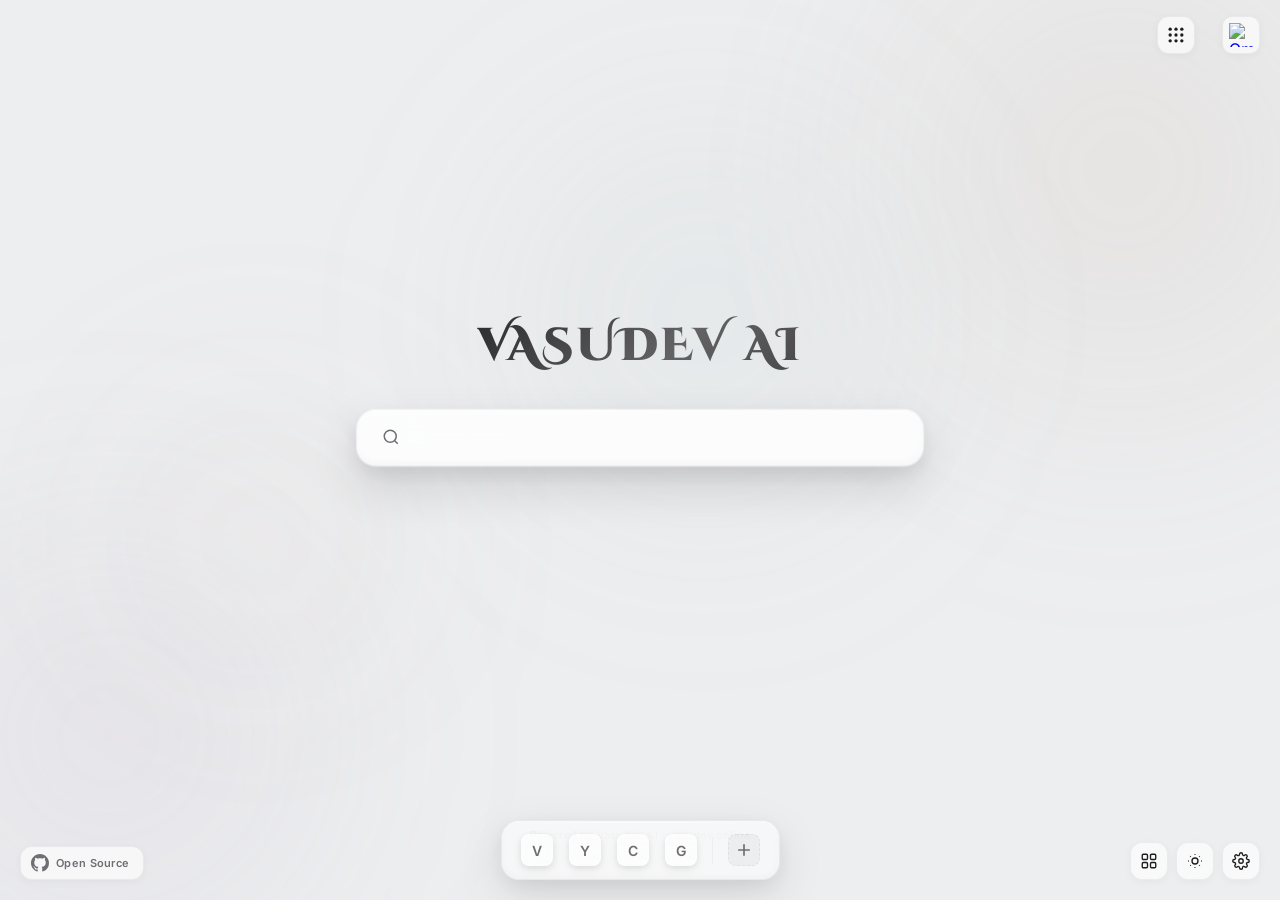
==== commit c52e67b2: "9 dot pannel" ====
--- a/index.html
+++ b/index.html
@@ -50,6 +50,43 @@
 
   <!-- Animated Background Gradient -->
   <div class="vasudev-bg-gradient" id="bgGradient"></div>
+
+  <!-- 9-Dot Apps Menu (left of profile) -->
+  <div class="apps-menu" id="appsMenu">
+    <button class="apps-grid-btn" id="appsGridBtn" title="Apps">
+      <svg width="20" height="20" viewBox="0 0 24 24" fill="currentColor">
+        <circle cx="5" cy="5" r="2"/>
+        <circle cx="12" cy="5" r="2"/>
+        <circle cx="19" cy="5" r="2"/>
+        <circle cx="5" cy="12" r="2"/>
+        <circle cx="12" cy="12" r="2"/>
+        <circle cx="19" cy="12" r="2"/>
+        <circle cx="5" cy="19" r="2"/>
+        <circle cx="12" cy="19" r="2"/>
+        <circle cx="19" cy="19" r="2"/>
+      </svg>
+    </button>
+    <div class="apps-dropdown" id="appsDropdown">
+      <div class="apps-grid">
+        <a href="https://vasudev.online" class="app-item" target="_blank">
+          <img src="https://www.google.com/s2/favicons?domain=vasudev.online&sz=128" alt="V" class="app-favicon">
+          <span class="app-name">Vasudev AI</span>
+        </a>
+        <a href="https://labs.vasudev.online" class="app-item" target="_blank">
+          <img src="https://www.google.com/s2/favicons?domain=labs.vasudev.online&sz=128" alt="L" class="app-favicon">
+          <span class="app-name">Labs</span>
+        </a>
+        <a href="https://design.vasudev.online" class="app-item" target="_blank">
+          <img src="https://www.google.com/s2/favicons?domain=design.vasudev.online&sz=128" alt="D" class="app-favicon">
+          <span class="app-name">Design</span>
+        </a>
+        <a href="https://learnivo.app" class="app-item" target="_blank">
+          <img src="https://www.google.com/s2/favicons?domain=learnivo.app&sz=128" alt="Learnivo" class="app-favicon">
+          <span class="app-name">Learnivo</span>
+        </a>
+      </div>
+    </div>
+  </div>
 
   <!-- Gmail Profile (top right) -->
   <div class="gmail-profile" id="gmailProfile">
--- a/styles.css
+++ b/styles.css
@@ -386,7 +386,7 @@
 
 /* ========================================
 GMAIL PROFILE (top right)
-======================================== */
+========================================*/
 .gmail-profile {
   position: fixed;
   top: 16px;
@@ -395,6 +395,126 @@
   align-items: center;
   gap: 10px;
   z-index: 200;
+}
+
+.apps-menu {
+  position: fixed;
+  top: 16px;
+  right: 85px;
+  z-index: 201;
+}
+
+.apps-grid-btn {
+  display: flex;
+  align-items: center;
+  justify-content: center;
+  width: 38px;
+  height: 38px;
+  border-radius: 12px;
+  background: var(--card-bg);
+  backdrop-filter: blur(12px);
+  -webkit-backdrop-filter: blur(12px);
+  border: 1px solid var(--card-border);
+  box-shadow: var(--shadow-sm);
+  color: var(--text-primary);
+  cursor: pointer;
+  transition: all 0.25s cubic-bezier(0.34, 1.56, 0.64, 1);
+}
+
+.apps-grid-btn:hover {
+  transform: scale(1.08);
+  box-shadow: var(--shadow);
+  background: var(--accent);
+  color: white;
+}
+
+.apps-dropdown {
+  position: absolute;
+  top: 50px;
+  right: 0;
+  min-width: 200px;
+  padding: 6px;
+  background: var(--card-bg);
+  backdrop-filter: blur(20px);
+  -webkit-backdrop-filter: blur(20px);
+  border: 1px solid var(--card-border);
+  border-radius: 16px;
+  box-shadow: 0 20px 50px rgba(0,0,0,0.15), 0 8px 20px rgba(0,0,0,0.1);
+  opacity: 0;
+  visibility: hidden;
+  transform: translateY(-10px);
+  transition: all 0.25s ease;
+  z-index: 300;
+}
+
+.apps-dropdown.show {
+  opacity: 1;
+  visibility: visible;
+  transform: translateY(0);
+}
+
+.apps-grid {
+  display: grid;
+  grid-template-columns: repeat(3, 1fr);
+  gap: 3px;
+}
+
+.app-item {
+  display: flex;
+  flex-direction: column;
+  align-items: center;
+  gap: 5px;
+  padding: 12px 6px;
+  border-radius: 12px;
+  text-decoration: none;
+  transition: all 0.2s ease;
+}
+
+.app-item:hover {
+  background: var(--hover-bg);
+  transform: translateY(-2px);
+}
+
+.app-item:active {
+  transform: translateY(0);
+}
+
+.app-favicon {
+  width: 26px;
+  height: 26px;
+  border-radius: 6px;
+  object-fit: cover;
+}
+
+.app-name {
+  font-size: 10px;
+  color: var(--text-secondary);
+  font-weight: 500;
+  text-align: center;
+}
+
+.gmail-link {
+  display: flex;
+  align-items: center;
+  justify-content: center;
+  padding: 6px;
+  border-radius: 10px;
+  background: var(--card-bg);
+  backdrop-filter: blur(16px);
+  -webkit-backdrop-filter: blur(16px);
+  border: 1px solid var(--card-border);
+  box-shadow: var(--shadow-sm);
+  transition: all 0.3s cubic-bezier(0.34, 1.56, 0.64, 1);
+}
+
+.gmail-link:hover {
+  transform: scale(1.1);
+  box-shadow: var(--shadow);
+}
+
+.gmail-icon {
+  width: 24px;
+  height: 24px;
 }
 
 .gmail-link {
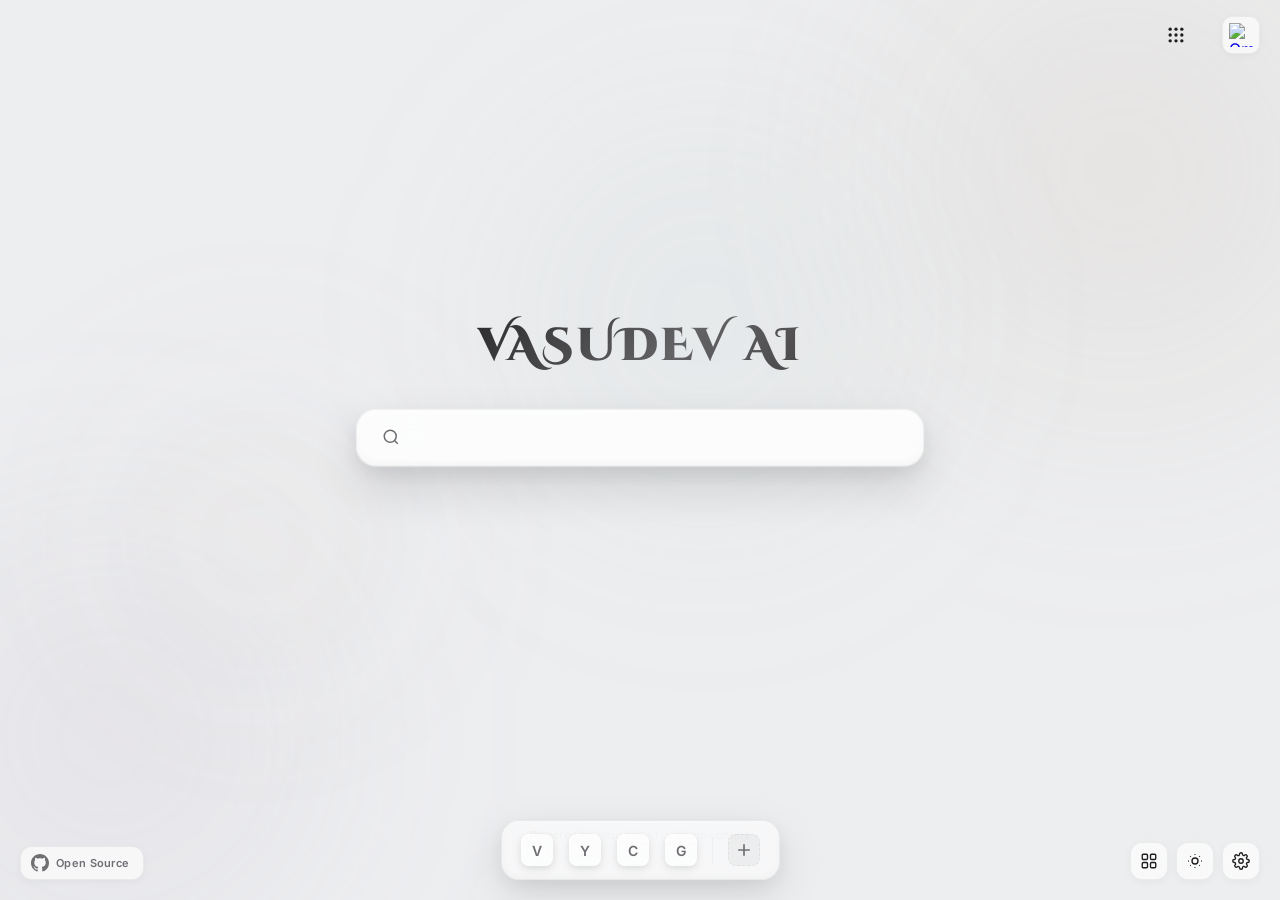
==== commit 54297579: "Update: Settings Modulee" ====
--- a/index.html
+++ b/index.html
@@ -322,9 +322,10 @@
     </div>
   </div>
 
-  <!-- Settings Panel Overlay -->
+  <!-- Settings Panel Overlay (New Center Modal) -->
   <div class="settings-overlay" id="settingsOverlay">
-    <div class="settings-panel" id="settingsPanel">
+    <div class="settings-modal" id="settingsModal">
+      <!-- Header -->
       <div class="settings-header">
         <span class="settings-title">Settings</span>
         <button class="settings-close" id="settingsClose">
@@ -333,272 +334,294 @@
           </svg>
         </button>
       </div>
-      <div class="settings-body" id="settingsBody">
-
-        <!-- 1. Greeting / User Name -->
-        <div class="settings-section">
-          <div class="settings-section-title">Greeting</div>
-          <label class="settings-label">Your Name</label>
-          <input type="text" class="settings-input" id="settingUserName" placeholder="Enter your name...">
-        </div>
-
-        <!-- 1b. Brand Name -->
-        <div class="settings-section">
-          <div class="settings-section-title">Brand Name</div>
-          <label class="settings-label">Display Name</label>
-          <input type="text" class="settings-input" id="settingBrandName" placeholder="Vasudev AI" value="Vasudev AI">
-        </div>
-
-        <!-- 1c. Custom Page Title -->
-        <div class="settings-section">
-          <div class="settings-section-title">Custom Page Title</div>
-          <label class="settings-label">Page Title ( displayed in tab)</label>
-          <input type="text" class="settings-input" id="settingCustomPageTitle" placeholder="My Dashboard">
-        </div>
-
-        <!-- 1d. Custom Favicon -->
-        <div class="settings-section">
-          <div class="settings-section-title">Custom Favicon</div>
-          <label class="settings-label">Favicon URL (.ico or .png)</label>
-          <input type="text" class="settings-input" id="settingFaviconUrl" placeholder="https://example.com/favicon.ico">
-          <div class="settings-row" style="margin-top:10px">
-            <label class="settings-label">Or Upload Icon</label>
-            <input type="file" id="settingFaviconUpload" accept=".ico,.png,.jpg,.svg">
+      
+      <!-- Main Content -->
+      <div class="settings-main">
+        <!-- Left Sidebar - Categories -->
+        <div class="settings-sidebar" id="settingsSidebar">
+          <button class="settings-tab active" data-category="general">
+            <svg class="tab-icon" fill="none" stroke="currentColor" viewBox="0 0 24 24" stroke-width="1.8">
+              <path d="M10.325 4.317c.426-1.756 2.924-1.756 3.35 0a1.724 1.724 0 002.573 1.066c1.543-.94 3.31.826 2.37 2.37a1.724 1.724 0 001.065 2.572c1.756.426 1.756 2.924 0 3.35a1.724 1.724 0 00-1.066 2.573c.94 1.543-.826 3.31-2.37 2.37a1.724 1.724 0 00-2.572 1.065c-.426 1.756-2.924 1.756-3.35 0a1.724 1.724 0 00-2.573-1.066c-1.543.94-3.31-.826-2.37-2.37a1.724 1.724 0 00-1.065-2.572c-1.756-.426-1.756-2.924 0-3.35a1.724 1.724 0 001.066-2.573c-.94-1.543.826-3.31 2.37-2.37.996.608 2.296.07 2.572-1.065z"/>
+              <circle cx="12" cy="12" r="3"/>
+            </svg>
+            <span class="tab-label">General</span>
+          </button>
+          
+          <button class="settings-tab" data-category="appearance">
+            <svg class="tab-icon" fill="none" stroke="currentColor" viewBox="0 0 24 24" stroke-width="1.8">
+              <path d="M7 21a4 4 0 01-4-4V5a2 2 0 012-2h4a2 2 0 012 2v12a4 4 0 01-4 4zm0 0h12a2 2 0 002-2v-4a2 2 0 00-2-2h-2.343M11 7.343l1.657-1.657a2 2 0 012.828 0l2.829 2.829a2 2 0 010 2.828l-8.486 8.485M7 17h.01"/>
+            </svg>
+            <span class="tab-label">Appearance</span>
+          </button>
+          
+          <button class="settings-tab" data-category="widgets">
+            <svg class="tab-icon" fill="none" stroke="currentColor" viewBox="0 0 24 24" stroke-width="1.8">
+              <rect x="3" y="3" width="7" height="7" rx="1.5"/>
+              <rect x="14" y="3" width="7" height="7" rx="1.5"/>
+              <rect x="3" y="14" width="7" height="7" rx="1.5"/>
+              <rect x="14" y="14" width="7" height="7" rx="1.5"/>
+            </svg>
+            <span class="tab-label">Widgets</span>
+          </button>
+          
+          <button class="settings-tab" data-category="dock">
+            <svg class="tab-icon" fill="none" stroke="currentColor" viewBox="0 0 24 24" stroke-width="1.8">
+              <path d="M4 6a2 2 0 012-2h2a2 2 0 012 2v2a2 2 0 01-2 2H6a2 2 0 01-2-2V6zM14 6a2 2 0 012-2h2a2 2 0 012 2v2a2 2 0 01-2 2h-2a2 2 0 01-2-2V6zM4 16a2 2 0 012-2h2a2 2 0 012 2v2a2 2 0 01-2 2H6a2 2 0 01-2-2v-2zM14 16a2 2 0 012-2h2a2 2 0 012 2v2a2 2 0 01-2 2h-2a2 2 0 01-2-2v-2z"/>
+            </svg>
+            <span class="tab-label">Dock</span>
+          </button>
+          
+          <button class="settings-tab" data-category="advanced">
+            <svg class="tab-icon" fill="none" stroke="currentColor" viewBox="0 0 24 24" stroke-width="1.8">
+              <path d="M10.325 4.317c.426-1.756 2.924-1.756 3.35 0a1.724 1.724 0 002.573 1.066c1.543-.94 3.31.826 2.37 2.37a1.724 1.724 0 001.065 2.572c1.756.426 1.756 2.924 0 3.35a1.724 1.724 0 00-1.066 2.573c.94 1.543-.826 3.31-2.37 2.37a1.724 1.724 0 00-2.572 1.065c-.426 1.756-2.924 1.756-3.35 0a1.724 1.724 0 00-2.573-1.066c-1.543.94-3.31-.826-2.37-2.37a1.724 1.724 0 00-1.065-2.572c-1.756-.426-1.756-2.924 0-3.35a1.724 1.724 0 001.066-2.573c-.94-1.543.826-3.31 2.37-2.37.996.608 2.296.07 2.572-1.065z"/>
+              <circle cx="12" cy="12" r="3"/>
+            </svg>
+            <span class="tab-label">Advanced</span>
+          </button>
+        </div>
+        
+        <!-- Right Content Area -->
+        <div class="settings-content" id="settingsContent">
+          
+          <!-- Category: General -->
+          <div class="settings-category active" data-category="general">
+            <div class="settings-section">
+              <div class="settings-section-title">User Information</div>
+              <label class="settings-label">Your Name</label>
+              <input type="text" class="settings-input" id="settingUserName" placeholder="Enter your name...">
+            </div>
+            <div class="settings-section">
+              <div class="settings-section-title">Branding</div>
+              <label class="settings-label">Display Name</label>
+              <input type="text" class="settings-input" id="settingBrandName" placeholder="Vasudev AI" value="Vasudev AI">
+              <label class="settings-label" style="margin-top:12px">Page Title (displayed in tab)</label>
+              <input type="text" class="settings-input" id="settingCustomPageTitle" placeholder="My Dashboard">
+            </div>
+            <div class="settings-section">
+              <div class="settings-section-title">Favicon</div>
+              <label class="settings-label">Favicon URL (.ico or .png)</label>
+              <input type="text" class="settings-input" id="settingFaviconUrl" placeholder="https://example.com/favicon.ico">
+              <div class="settings-row" style="margin-top:10px">
+                <label class="settings-label">Or Upload Icon</label>
+                <input type="file" id="settingFaviconUpload" accept=".ico,.png,.jpg,.svg">
+              </div>
+              <button class="settings-btn-sm" id="clearFavicon" style="margin-top:8px">Clear Favicon</button>
+            </div>
           </div>
-          <button class="settings-btn-sm" id="clearFavicon" style="margin-top:8px">Clear Favicon</button>
-        </div>
-
-        <!-- 2. Clock Options -->
-        <div class="settings-section">
-          <div class="settings-section-title">Clock</div>
-          <div class="settings-row">
-            <label class="settings-label">Show Clock</label>
-            <label class="settings-toggle"><input type="checkbox" id="settingShowClock"><span class="toggle-slider"></span></label>
+          
+          <!-- Category: Appearance -->
+          <div class="settings-category" data-category="appearance">
+            <div class="settings-section">
+              <div class="settings-section-title">Theme</div>
+              <div class="settings-row">
+                <label class="settings-label">Dark Mode</label>
+                <label class="settings-toggle"><input type="checkbox" id="settingDarkMode"><span class="toggle-slider"></span></label>
+              </div>
+            </div>
+            <div class="settings-section">
+              <div class="settings-section-title">Accent Color</div>
+              <div class="settings-color-row">
+                <div class="color-swatch active" data-color="#34C759" style="background:#34C759" title="Green"></div>
+                <div class="color-swatch" data-color="#007AFF" style="background:#007AFF" title="Blue"></div>
+                <div class="color-swatch" data-color="#FF9500" style="background:#FF9500" title="Orange"></div>
+                <div class="color-swatch" data-color="#FF3B30" style="background:#FF3B30" title="Red"></div>
+                <div class="color-swatch" data-color="#AF52DE" style="background:#AF52DE" title="Purple"></div>
+                <div class="color-swatch" data-color="#FF2D55" style="background:#FF2D55" title="Pink"></div>
+                <div class="color-swatch" data-color="#5AC8FA" style="background:#5AC8FA" title="Cyan"></div>
+                <div class="color-swatch" data-color="#FFCC00" style="background:#FFCC00" title="Yellow"></div>
+                <input type="color" class="color-custom" id="settingCustomColor" value="#34C759" title="Custom color">
+              </div>
+            </div>
+            <div class="settings-section">
+              <div class="settings-section-title">Theme Presets</div>
+              <div class="settings-preset-row" id="themePresetRow">
+                <button class="preset-btn active" data-preset="default">Default</button>
+                <button class="preset-btn" data-preset="midnight">Midnight</button>
+                <button class="preset-btn" data-preset="ocean">Ocean</button>
+                <button class="preset-btn" data-preset="sunset">Sunset</button>
+                <button class="preset-btn" data-preset="forest">Forest</button>
+                <button class="preset-btn" data-preset="monochrome">Mono</button>
+              </div>
+            </div>
+            <div class="settings-section">
+              <div class="settings-section-title">Font</div>
+              <div class="custom-dropdown" id="fontDropdown">
+                <div class="dropdown-selected" id="fontSelected">Inter</div>
+                <div class="dropdown-options">
+                  <div class="dropdown-option" data-value="Inter">Inter</div>
+                  <div class="dropdown-option" data-value="Poppins">Poppins</div>
+                  <div class="dropdown-option" data-value="Space Grotesk">Space Grotesk</div>
+                  <div class="dropdown-option" data-value="Outfit">Outfit</div>
+                  <div class="dropdown-option" data-value="JetBrains Mono">JetBrains Mono</div>
+                </div>
+              </div>
+            </div>
+            <div class="settings-section">
+              <div class="settings-section-title">Layout</div>
+              <div class="settings-preset-row" id="layoutPresetRow">
+                <button class="preset-btn active" data-layout="center">Center</button>
+                <button class="preset-btn" data-layout="compact">Compact</button>
+                <button class="preset-btn" data-layout="minimal">Minimal</button>
+              </div>
+            </div>
+            <div class="settings-section">
+              <div class="settings-section-title">Background</div>
+              <label class="settings-label">Wallpaper URL (leave empty for default)</label>
+              <input type="text" class="settings-input" id="settingWallpaper" placeholder="https://example.com/image.jpg">
+              <div class="wallpaper-upload-row">
+                <label class="wallpaper-upload-btn">
+                  <input type="file" id="wallpaperUpload" accept="image/*" hidden>
+                  <span>Upload Image</span>
+                </label>
+                <button class="wallpaper-clear-btn" id="wallpaperClear">Clear</button>
+              </div>
+              <div class="settings-row" style="margin-top:8px">
+                <label class="settings-label">Dim Overlay</label>
+                <label class="settings-toggle"><input type="checkbox" id="settingWallpaperDim" checked><span class="toggle-slider"></span></label>
+              </div>
+            </div>
+            <div class="settings-section">
+              <div class="settings-section-title">Focus Mode</div>
+              <div class="settings-row">
+                <label class="settings-label">Hide everything except search</label>
+                <label class="settings-toggle"><input type="checkbox" id="settingFocusMode"><span class="toggle-slider"></span></label>
+              </div>
+            </div>
           </div>
-          <div class="settings-row">
-            <label class="settings-label">24-Hour Format</label>
-            <label class="settings-toggle"><input type="checkbox" id="settingClock24h" checked><span class="toggle-slider"></span></label>
+          
+          <!-- Category: Widgets -->
+          <div class="settings-category" data-category="widgets">
+            <div class="settings-section">
+              <div class="settings-section-title">Clock</div>
+              <div class="settings-row">
+                <label class="settings-label">Show Clock</label>
+                <label class="settings-toggle"><input type="checkbox" id="settingShowClock"><span class="toggle-slider"></span></label>
+              </div>
+              <div class="settings-row">
+                <label class="settings-label">24-Hour Format</label>
+                <label class="settings-toggle"><input type="checkbox" id="settingClock24h" checked><span class="toggle-slider"></span></label>
+              </div>
+              <div class="settings-row">
+                <label class="settings-label">Show Seconds</label>
+                <label class="settings-toggle"><input type="checkbox" id="settingShowSeconds"><span class="toggle-slider"></span></label>
+              </div>
+            </div>
+            <div class="settings-section">
+              <div class="settings-section-title">Quotes / Motivation</div>
+              <div class="settings-row">
+                <label class="settings-label">Show Daily Quote</label>
+                <label class="settings-toggle"><input type="checkbox" id="settingShowQuotes"><span class="toggle-slider"></span></label>
+              </div>
+            </div>
+            <div class="settings-section">
+              <div class="settings-section-title">Weather</div>
+              <div class="settings-row">
+                <label class="settings-label">Show Weather</label>
+                <label class="settings-toggle"><input type="checkbox" id="settingShowWeather"><span class="toggle-slider"></span></label>
+              </div>
+              <label class="settings-label">City</label>
+              <input type="text" class="settings-input" id="settingWeatherCity" placeholder="e.g. London">
+              <div class="settings-row" style="margin-top:8px">
+                <label class="settings-label">Celsius</label>
+                <label class="settings-toggle"><input type="checkbox" id="settingWeatherCelsius" checked><span class="toggle-slider"></span></label>
+              </div>
+            </div>
+            <div class="settings-section">
+              <div class="settings-section-title">Pomodoro Timer</div>
+              <div class="settings-row">
+                <label class="settings-label">Show Timer</label>
+                <label class="settings-toggle"><input type="checkbox" id="settingShowPomodoro"><span class="toggle-slider"></span></label>
+              </div>
+              <label class="settings-label">Focus Duration (min)</label>
+              <input type="number" class="settings-input" id="settingPomoDuration" value="25" min="1" max="120">
+              <label class="settings-label" style="margin-top:6px">Break Duration (min)</label>
+              <input type="number" class="settings-input" id="settingPomoBreak" value="5" min="1" max="30">
+            </div>
+            <div class="settings-section">
+              <div class="settings-section-title">Quick Links</div>
+              <div class="settings-row">
+                <label class="settings-label">Show Quick Links</label>
+                <label class="settings-toggle"><input type="checkbox" id="settingShowQuickLinks"><span class="toggle-slider"></span></label>
+              </div>
+              <div id="quickLinksManager">
+                <div class="quicklink-inputs">
+                  <input type="text" class="settings-input settings-input-sm" id="qlName" placeholder="Name">
+                  <input type="text" class="settings-input settings-input-sm" id="qlUrl" placeholder="URL">
+                  <button class="settings-btn-sm" id="qlAdd">+</button>
+                </div>
+                <ul class="ql-list" id="qlList"></ul>
+              </div>
+            </div>
+            <div class="settings-section">
+              <div class="settings-section-title">Habit Tracker</div>
+              <div class="settings-row">
+                <label class="settings-label">Show Habits</label>
+                <label class="settings-toggle"><input type="checkbox" id="settingShowHabits"><span class="toggle-slider"></span></label>
+              </div>
+            </div>
+            <div class="settings-section">
+              <div class="settings-section-title">Ambient Sound</div>
+              <div class="settings-row">
+                <label class="settings-label">Show Ambient Player</label>
+                <label class="settings-toggle"><input type="checkbox" id="settingShowAmbient"><span class="toggle-slider"></span></label>
+              </div>
+            </div>
+            <div class="settings-section">
+              <div class="settings-section-title">Screen Time</div>
+              <div class="settings-row">
+                <label class="settings-label">Track Tab Opens</label>
+                <label class="settings-toggle"><input type="checkbox" id="settingShowAnalytics"><span class="toggle-slider"></span></label>
+              </div>
+              <div class="analytics-display" id="analyticsDisplay">
+                <div class="analytics-stat">
+                  <span class="analytics-num" id="analyticsTabCount">0</span>
+                  <span class="analytics-label">tabs today</span>
+                </div>
+                <div class="analytics-stat">
+                  <span class="analytics-num" id="analyticsTotal">0</span>
+                  <span class="analytics-label">total tabs</span>
+                </div>
+              </div>
+            </div>
           </div>
-          <div class="settings-row">
-            <label class="settings-label">Show Seconds</label>
-            <label class="settings-toggle"><input type="checkbox" id="settingShowSeconds"><span class="toggle-slider"></span></label>
+          
+          <!-- Category: Dock -->
+          <div class="settings-category" data-category="dock">
+            <div class="settings-section">
+              <div class="settings-section-title">Bookmark Shortcuts</div>
+              <p class="settings-hint">Your dock sites act as bookmarks. Add more via the + button in the dock.</p>
+            </div>
           </div>
-        </div>
-
-        <!-- 3. Accent Color -->
-        <div class="settings-section">
-          <div class="settings-section-title">Accent Color</div>
-          <div class="settings-color-row">
-            <div class="color-swatch active" data-color="#34C759" style="background:#34C759" title="Green"></div>
-            <div class="color-swatch" data-color="#007AFF" style="background:#007AFF" title="Blue"></div>
-            <div class="color-swatch" data-color="#FF9500" style="background:#FF9500" title="Orange"></div>
-            <div class="color-swatch" data-color="#FF3B30" style="background:#FF3B30" title="Red"></div>
-            <div class="color-swatch" data-color="#AF52DE" style="background:#AF52DE" title="Purple"></div>
-            <div class="color-swatch" data-color="#FF2D55" style="background:#FF2D55" title="Pink"></div>
-            <div class="color-swatch" data-color="#5AC8FA" style="background:#5AC8FA" title="Cyan"></div>
-            <div class="color-swatch" data-color="#FFCC00" style="background:#FFCC00" title="Yellow"></div>
-            <input type="color" class="color-custom" id="settingCustomColor" value="#34C759" title="Custom color">
+          
+          <!-- Category: Advanced -->
+          <div class="settings-category" data-category="advanced">
+            <div class="settings-section">
+              <div class="settings-section-title">Import / Export</div>
+              <div class="settings-btn-row">
+                <button class="settings-btn" id="exportSettings">Export JSON</button>
+                <button class="settings-btn" id="importSettings">Import JSON</button>
+                <input type="file" id="importFile" accept=".json" style="display:none">
+              </div>
+            </div>
+            <div class="settings-section">
+              <div class="settings-section-title">Keyboard Shortcuts</div>
+              <div class="shortcuts-grid">
+                <kbd>/</kbd><span>Focus search</span>
+                <kbd>T</kbd><span>Toggle theme</span>
+                <kbd>W</kbd><span>Toggle widgets</span>
+                <kbd>S</kbd><span>Open settings</span>
+                <kbd>?</kbd><span>Show shortcuts</span>
+                <kbd>Esc</kbd><span>Close / unfocus</span>
+                <kbd>F</kbd><span>Toggle focus mode</span>
+              </div>
+            </div>
+            <div class="settings-section">
+              <div class="settings-section-title">Reset</div>
+              <button class="settings-btn settings-btn-danger" id="resetAllSettings">Reset All Settings</button>
+            </div>
           </div>
-        </div>
-
-        <!-- 4. Theme Presets -->
-        <div class="settings-section">
-          <div class="settings-section-title">Theme Presets</div>
-          <div class="settings-preset-row" id="themePresetRow">
-            <button class="preset-btn active" data-preset="default">Default</button>
-            <button class="preset-btn" data-preset="midnight">Midnight</button>
-            <button class="preset-btn" data-preset="ocean">Ocean</button>
-            <button class="preset-btn" data-preset="sunset">Sunset</button>
-            <button class="preset-btn" data-preset="forest">Forest</button>
-            <button class="preset-btn" data-preset="monochrome">Mono</button>
-          </div>
-        </div>
-
-        <!-- 5. Font Selector -->
-        <div class="settings-section">
-          <div class="settings-section-title">Font</div>
-          <div class="custom-dropdown" id="fontDropdown">
-            <div class="dropdown-selected" id="fontSelected">Inter</div>
-            <div class="dropdown-options">
-              <div class="dropdown-option" data-value="Inter">Inter</div>
-              <div class="dropdown-option" data-value="Poppins">Poppins</div>
-              <div class="dropdown-option" data-value="Space Grotesk">Space Grotesk</div>
-              <div class="dropdown-option" data-value="Outfit">Outfit</div>
-              <div class="dropdown-option" data-value="JetBrains Mono">JetBrains Mono</div>
-            </div>
-          </div>
-        </div>
-
-        <!-- 6. Layout Options -->
-        <div class="settings-section">
-          <div class="settings-section-title">Layout</div>
-          <div class="settings-preset-row" id="layoutPresetRow">
-            <button class="preset-btn active" data-layout="center">Center</button>
-            <button class="preset-btn" data-layout="compact">Compact</button>
-            <button class="preset-btn" data-layout="minimal">Minimal</button>
-          </div>
-        </div>
-
-        <!-- 7. Focus Mode -->
-        <div class="settings-section">
-          <div class="settings-section-title">Focus Mode</div>
-          <div class="settings-row">
-            <label class="settings-label">Hide everything except search</label>
-            <label class="settings-toggle"><input type="checkbox" id="settingFocusMode"><span class="toggle-slider"></span></label>
-          </div>
-        </div>
-
-        <!-- 8. Quotes Widget -->
-        <div class="settings-section">
-          <div class="settings-section-title">Quotes / Motivation</div>
-          <div class="settings-row">
-            <label class="settings-label">Show Daily Quote</label>
-            <label class="settings-toggle"><input type="checkbox" id="settingShowQuotes"><span class="toggle-slider"></span></label>
-          </div>
-        </div>
-
-        <!-- 9. Weather Widget -->
-        <div class="settings-section">
-          <div class="settings-section-title">Weather</div>
-          <div class="settings-row">
-            <label class="settings-label">Show Weather</label>
-            <label class="settings-toggle"><input type="checkbox" id="settingShowWeather"><span class="toggle-slider"></span></label>
-          </div>
-          <label class="settings-label">City</label>
-          <input type="text" class="settings-input" id="settingWeatherCity" placeholder="e.g. London">
-          <div class="settings-row" style="margin-top:8px">
-            <label class="settings-label">Celsius</label>
-            <label class="settings-toggle"><input type="checkbox" id="settingWeatherCelsius" checked><span class="toggle-slider"></span></label>
-          </div>
-        </div>
-
-        <!-- 10. Pomodoro Timer -->
-        <div class="settings-section">
-          <div class="settings-section-title">Pomodoro Timer</div>
-          <div class="settings-row">
-            <label class="settings-label">Show Timer</label>
-            <label class="settings-toggle"><input type="checkbox" id="settingShowPomodoro"><span class="toggle-slider"></span></label>
-          </div>
-          <label class="settings-label">Focus Duration (min)</label>
-          <input type="number" class="settings-input" id="settingPomoDuration" value="25" min="1" max="120">
-          <label class="settings-label" style="margin-top:6px">Break Duration (min)</label>
-          <input type="number" class="settings-input" id="settingPomoBreak" value="5" min="1" max="30">
-        </div>
-
-        <!-- 11. Quick Links Grid -->
-        <div class="settings-section">
-          <div class="settings-section-title">Quick Links</div>
-          <div class="settings-row">
-            <label class="settings-label">Show Quick Links</label>
-            <label class="settings-toggle"><input type="checkbox" id="settingShowQuickLinks"><span class="toggle-slider"></span></label>
-          </div>
-          <div id="quickLinksManager">
-            <div class="quicklink-inputs">
-              <input type="text" class="settings-input settings-input-sm" id="qlName" placeholder="Name">
-              <input type="text" class="settings-input settings-input-sm" id="qlUrl" placeholder="URL">
-              <button class="settings-btn-sm" id="qlAdd">+</button>
-            </div>
-            <ul class="ql-list" id="qlList"></ul>
-          </div>
-        </div>
-
-        <!-- 12. Habit Tracker -->
-        <div class="settings-section">
-          <div class="settings-section-title">Habit Tracker</div>
-          <div class="settings-row">
-            <label class="settings-label">Show Habits</label>
-            <label class="settings-toggle"><input type="checkbox" id="settingShowHabits"><span class="toggle-slider"></span></label>
-          </div>
-        </div>
-
-        <!-- 13. Custom Background -->
-        <div class="settings-section">
-          <div class="settings-section-title">Background</div>
-          <label class="settings-label">Wallpaper URL (leave empty for default)</label>
-          <input type="text" class="settings-input" id="settingWallpaper" placeholder="https://example.com/image.jpg">
-          <div class="wallpaper-upload-row">
-            <label class="wallpaper-upload-btn">
-              <input type="file" id="wallpaperUpload" accept="image/*" hidden>
-              <span>Upload Image</span>
-            </label>
-            <button class="wallpaper-clear-btn" id="wallpaperClear">Clear</button>
-          </div>
-          <div class="settings-row" style="margin-top:8px">
-            <label class="settings-label">Dim Overlay</label>
-            <label class="settings-toggle"><input type="checkbox" id="settingWallpaperDim" checked><span class="toggle-slider"></span></label>
-          </div>
-        </div>
-
-        <!-- 14. Bookmark Shortcuts -->
-        <div class="settings-section">
-          <div class="settings-section-title">Bookmark Shortcuts</div>
-          <p class="settings-hint">Your dock sites act as bookmarks. Add more via the + button in the dock.</p>
-        </div>
-
-        <!-- 15. Analytics / Screen Time -->
-        <div class="settings-section">
-          <div class="settings-section-title">Screen Time</div>
-          <div class="settings-row">
-            <label class="settings-label">Track Tab Opens</label>
-            <label class="settings-toggle"><input type="checkbox" id="settingShowAnalytics"><span class="toggle-slider"></span></label>
-          </div>
-          <div class="analytics-display" id="analyticsDisplay">
-            <div class="analytics-stat">
-              <span class="analytics-num" id="analyticsTabCount">0</span>
-              <span class="analytics-label">tabs today</span>
-            </div>
-            <div class="analytics-stat">
-              <span class="analytics-num" id="analyticsTotal">0</span>
-              <span class="analytics-label">total tabs</span>
-            </div>
-          </div>
-        </div>
-
-        <!-- 16. Ambient Sound -->
-        <div class="settings-section">
-          <div class="settings-section-title">Ambient Sound</div>
-          <div class="settings-row">
-            <label class="settings-label">Show Ambient Player</label>
-            <label class="settings-toggle"><input type="checkbox" id="settingShowAmbient"><span class="toggle-slider"></span></label>
-          </div>
-        </div>
-
-        <!-- 17. Drag & Drop Layout -->
-        <div class="settings-section">
-          <div class="settings-section-title">Widget Layout</div>
-          <p class="settings-hint">Drag widgets to reorder them on the main page. Toggle widgets with the W key.</p>
-        </div>
-
-        <!-- 18. Import / Export Settings -->
-        <div class="settings-section">
-          <div class="settings-section-title">Import / Export</div>
-          <div class="settings-btn-row">
-            <button class="settings-btn" id="exportSettings">Export JSON</button>
-            <button class="settings-btn" id="importSettings">Import JSON</button>
-            <input type="file" id="importFile" accept=".json" style="display:none">
-          </div>
-        </div>
-
-        <!-- 19. Keyboard Shortcuts -->
-        <div class="settings-section">
-          <div class="settings-section-title">Keyboard Shortcuts</div>
-          <div class="shortcuts-grid">
-            <kbd>/</kbd><span>Focus search</span>
-            <kbd>T</kbd><span>Toggle theme</span>
-            <kbd>W</kbd><span>Toggle widgets</span>
-            <kbd>S</kbd><span>Open settings</span>
-            <kbd>?</kbd><span>Show shortcuts</span>
-            <kbd>Esc</kbd><span>Close / unfocus</span>
-            <kbd>F</kbd><span>Toggle focus mode</span>
-          </div>
-        </div>
-
-        <!-- 20. Reset -->
-        <div class="settings-section">
-          <div class="settings-section-title">Reset</div>
-          <button class="settings-btn settings-btn-danger" id="resetAllSettings">Reset All Settings</button>
-        </div>
-
+          
+        </div>
       </div>
     </div>
   </div>
--- a/styles.css
+++ b/styles.css
@@ -411,21 +411,18 @@
   width: 38px;
   height: 38px;
   border-radius: 12px;
+  background: transparent;
+  border: none;
+  color: var(--text-primary);
+  cursor: pointer;
+  transition: all 0.25s ease;
+}
+
+.apps-grid-btn:hover {
   background: var(--card-bg);
   backdrop-filter: blur(12px);
   -webkit-backdrop-filter: blur(12px);
-  border: 1px solid var(--card-border);
   box-shadow: var(--shadow-sm);
-  color: var(--text-primary);
-  cursor: pointer;
-  transition: all 0.25s cubic-bezier(0.34, 1.56, 0.64, 1);
-}
-
-.apps-grid-btn:hover {
-  transform: scale(1.08);
-  box-shadow: var(--shadow);
-  background: var(--accent);
-  color: white;
 }
 
 .apps-dropdown {
@@ -433,13 +430,13 @@
   top: 50px;
   right: 0;
   min-width: 200px;
-  padding: 6px;
+  padding: 8px;
   background: var(--card-bg);
   backdrop-filter: blur(20px);
   -webkit-backdrop-filter: blur(20px);
   border: 1px solid var(--card-border);
-  border-radius: 16px;
-  box-shadow: 0 20px 50px rgba(0,0,0,0.15), 0 8px 20px rgba(0,0,0,0.1);
+  border-radius: 14px;
+  box-shadow: var(--shadow);
   opacity: 0;
   visibility: hidden;
   transform: translateY(-10px);
@@ -1960,93 +1957,183 @@
 }
 
 /* ========================================
-SETTINGS PANEL
-Inner + Outer shadow, NO hover effects
+SETTINGS MODAL - Center Popup Card Style
+Category-based with sidebar
 ======================================== */
 .settings-overlay {
   position: fixed;
   inset: 0;
-  right: 0;
-  left: auto;
-  width: 420px;
-  max-width: 100vw;
+  background: rgba(0, 0, 0, 0.5);
+  backdrop-filter: blur(8px);
+  -webkit-backdrop-filter: blur(8px);
+  z-index: 3000;
+  display: flex;
+  align-items: center;
+  justify-content: center;
+  opacity: 0;
+  visibility: hidden;
+  transition: opacity 0.3s ease, visibility 0.3s ease;
+}
+
+.settings-overlay.visible {
+  opacity: 1;
+  visibility: visible;
+}
+
+.settings-modal {
+  width: 800px;
+  max-width: 95vw;
+  max-height: 85vh;
+  background: var(--bg);
+  border: 1px solid var(--card-border);
+  border-radius: 28px;
+  box-shadow: 
+    0 50px 120px rgba(0, 0, 0, 0.25),
+    0 25px 60px rgba(0, 0, 0, 0.15);
+  overflow: hidden;
+  transform: scale(0.92) translateY(20px);
+  transition: transform 0.4s cubic-bezier(0.22, 1, 0.36, 1);
+}
+
+[data-theme="dark"] .settings-modal {
+  background: var(--bg);
+  box-shadow: 
+    0 50px 120px rgba(0, 0, 0, 0.4),
+    0 25px 60px rgba(0, 0, 0, 0.25);
+}
+
+.settings-overlay.visible .settings-modal {
+  transform: scale(1) translateY(0);
+}
+
+/* ========================================
+SETTINGS MAIN CONTENT & SIDEBAR
+======================================== */
+.settings-header {
+  display: flex;
+  align-items: center;
+  justify-content: space-between;
+  padding: 18px 24px;
   background: transparent;
-  z-index: 3000;
-  display: none;
-}
-
-.settings-overlay.visible {
-  display: block;
-}
-
-.settings-overlay.visible .settings-panel {
-  transform: translateX(0);
-}
-
-.settings-panel {
-  position: fixed;
-  right: 0;
-  top: 0;
-  bottom: 0;
-  width: 420px;
-  max-width: 100vw;
-  height: 100vh;
-  max-height: 100vh;
-  background: var(--card-bg);
-  backdrop-filter: blur(40px);
-  -webkit-backdrop-filter: blur(40px);
-  border-radius: 0;
+  border-bottom: none;
+  flex-shrink: 0;
+}
+
+.settings-title {
+  font-size: 18px;
+  font-weight: 600;
+  color: var(--text);
+}
+
+.settings-close {
+  width: 32px;
+  height: 32px;
+  border-radius: 50%;
+  border: none;
+  background: var(--input-bg);
+  color: var(--text-secondary);
+  cursor: pointer;
+  display: flex;
+  align-items: center;
+  justify-content: center;
+  transition: all 0.2s ease;
+}
+
+.settings-close:hover {
+  background: var(--accent-soft);
+  color: var(--accent);
+  transform: rotate(90deg);
+}
+
+.settings-close svg {
+  width: 16px;
+  height: 16px;
+}
+
+/* Main Content Area */
+.settings-main {
+  display: flex;
+  height: calc(85vh - 66px);
+  max-height: calc(85vh - 66px);
+  background: transparent;
+}
+
+/* Left Sidebar */
+.settings-sidebar {
+  width: 170px;
+  min-width: 170px;
+  padding: 16px 12px;
+  background: transparent;
   display: flex;
   flex-direction: column;
-  overflow: hidden;
-  box-shadow: -10px 0 40px rgba(0, 0, 0, 0.2), inset 0 2px 6px rgba(255, 255, 255, 0.4), inset 0 -2px 6px rgba(0, 0, 0, 0.06);
-  border: 1px solid var(--card-border);
-  border-left: 1px solid var(--card-border);
-}
-
-[data-theme="dark"] .settings-panel {
-  box-shadow: -10px 0 40px rgba(0, 0, 0, 0.3), inset 0 2px 6px rgba(255, 255, 255, 0.04), inset 0 -2px 8px rgba(0, 0, 0, 0.3);
-}
-
-.settings-header {
-display: flex;
-align-items: center;
-justify-content: space-between;
-padding: 18px 24px;
-border-bottom: 1px solid var(--card-border);
-flex-shrink: 0;
-}
-
-.settings-title {
-font-size: 17px;
-font-weight: 600;
-color: var(--text);
-}
-
-.settings-close {
-width: 32px;
-height: 32px;
-border-radius: 50%;
-border: none;
-background: var(--input-bg);
-color: var(--text-secondary);
-cursor: pointer;
-display: flex;
-align-items: center;
-justify-content: center;
-}
-
-.settings-close svg {
-width: 16px;
-height: 16px;
-}
-
-.settings-body {
-flex: 1;
-overflow-y: auto;
-padding: 16px 0;
-scrollbar-width: thin;
-scrollbar-color: var(--text-secondary) transparent;
+  gap: 4px;
+  overflow-y: auto;
+}
+
+.settings-tab {
+  display: flex;
+  align-items: center;
+  gap: 10px;
+  padding: 10px 14px;
+  border: none;
+  border-radius: 10px;
+  background: transparent;
+  color: var(--text-secondary);
+  font-size: 13px;
+  font-weight: 500;
+  cursor: pointer;
+  transition: all 0.2s ease;
+  text-align: left;
+}
+
+.settings-tab:hover {
+  background: var(--input-bg);
+  color: var(--text);
+}
+
+.settings-tab.active {
+  background: var(--input-bg);
+  color: var(--text);
+}
+
+.settings-tab.active .tab-icon {
+  stroke: var(--text);
+}
+
+.settings-tab .tab-icon {
+  width: 18px;
+  height: 18px;
+  flex-shrink: 0;
+}
+
+.settings-tab .tab-label {
+  white-space: nowrap;
+}
+
+/* Right Content */
+.settings-content {
+  flex: 1;
+  overflow-y: auto;
+  padding: 20px;
+  scrollbar-width: thin;
+  scrollbar-color: var(--text-secondary) transparent;
+  border-radius: 0 20px 20px 0;
+  background: var(--input-bg);
+}
+
+.settings-category {
+  display: none;
+  padding: 0 20px;
+  animation: fadeIn 0.2s ease;
+}
+
+.settings-category.active {
+  display: block;
+}
+
+@keyframes fadeIn {
+  from { opacity: 0; transform: translateX(8px); }
+  to { opacity: 1; transform: translateX(0); }
 }
 
 .settings-body::-webkit-scrollbar {
@@ -2060,20 +2147,20 @@
 }
 
 .settings-section {
-padding: 14px 24px;
-border-bottom: 1px solid var(--card-border);
+  padding: 16px 20px;
+  border-bottom: none;
 }
 
 .settings-section:last-child {
-border-bottom: none;
+  border-bottom: none;
 }
 
 .settings-section-title {
-font-size: 13px;
-font-weight: 600;
-color: var(--text);
-margin-bottom: 10px;
-letter-spacing: 0.3px;
+  font-size: 13px;
+  font-weight: 600;
+  color: var(--text);
+  margin-bottom: 10px;
+  letter-spacing: 0.3px;
 }
 
 .settings-label {
@@ -3130,4 +3217,119 @@
 --grad-2: rgba(150, 150, 150, 0.1);
 --grad-3: rgba(80, 80, 80, 0.08);
 --grad-4: rgba(120, 120, 120, 0.06);
+}
+
+/* ========================================
+RESPONSIVE - MOBILE SETTINGS
+======================================== */
+@media (max-width: 768px) {
+  .settings-modal {
+    width: 100%;
+    max-width: 100%;
+    max-height: 100vh;
+    height: 100vh;
+    border-radius: 0;
+  }
+  
+  .settings-main {
+    flex-direction: column;
+    height: calc(100vh - 60px);
+    max-height: calc(100vh - 60px);
+    background: transparent;
+  }
+  
+  .settings-sidebar {
+    width: 100%;
+    min-width: 100%;
+    flex-direction: row;
+    padding: 8px 12px;
+    gap: 6px;
+    background: transparent;
+    border: none;
+    overflow-x: auto;
+    overflow-y: hidden;
+    -webkit-overflow-scrolling: touch;
+    scrollbar-width: none;
+  }
+  
+  .settings-sidebar::-webkit-scrollbar {
+    display: none;
+  }
+  
+  .settings-tab {
+    flex-direction: row;
+    padding: 8px 14px;
+    gap: 8px;
+    min-width: fit-content;
+    text-align: left;
+  }
+  
+  .settings-tab .tab-label {
+    font-size: 12px;
+  }
+  
+  .settings-tab .tab-icon {
+    width: 18px;
+    height: 18px;
+  }
+  
+  .settings-content {
+    padding: 16px 20px;
+    border-radius: 0 20px 20px 0;
+    background: var(--input-bg);
+  }
+  
+  .settings-category {
+    padding: 0 20px;
+  }
+  
+  .settings-section {
+    padding: 16px 20px;
+  }
+  
+  .settings-section-title {
+    font-size: 12px;
+  }
+  
+  .settings-color-row {
+    gap: 6px;
+  }
+  
+  .color-swatch {
+    width: 24px;
+    height: 24px;
+  }
+  
+  .settings-preset-row {
+    flex-wrap: wrap;
+  }
+  
+  .preset-btn {
+    padding: 5px 10px;
+    font-size: 10px;
+  }
+  
+  .settings-btn-row {
+    flex-direction: column;
+  }
+  
+  .settings-btn {
+    width: 100%;
+  }
+  
+  .quicklink-inputs {
+    flex-wrap: wrap;
+  }
+  
+  .settings-input-sm {
+    min-width: 45%;
+  }
+  
+  .analytics-display {
+    gap: 16px;
+  }
+  
+  .wallpaper-upload-row {
+    flex-direction: column;
+  }
 }
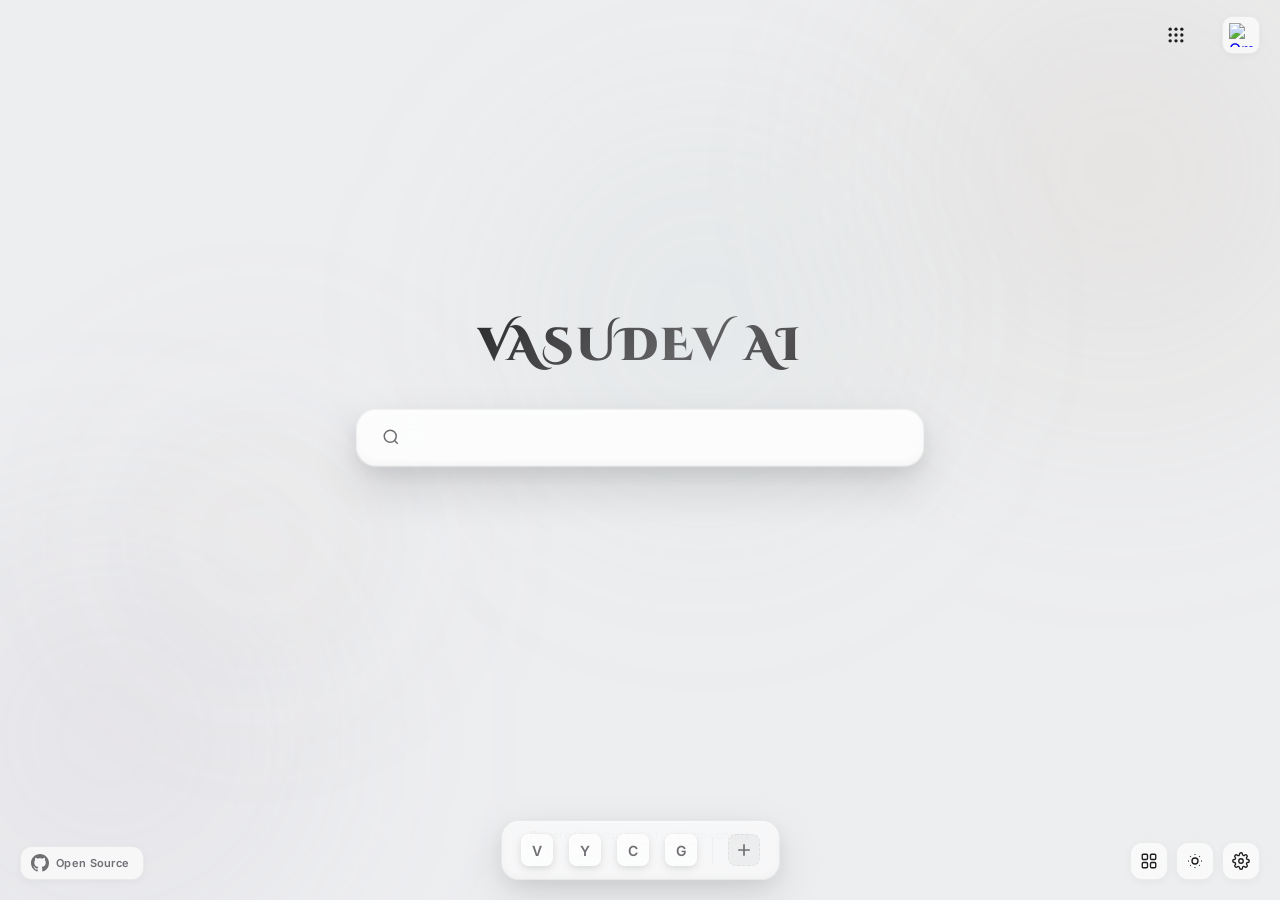
==== commit fd36cc7b: "Minimal Tab V2 Release with some fixes" ====
--- a/index.html
+++ b/index.html
@@ -465,6 +465,15 @@
               </div>
             </div>
             <div class="settings-section">
+              <div class="settings-section-title">Search Style</div>
+              <div class="settings-preset-row" id="searchStyleRow">
+                <button class="preset-btn active" data-search="default">Default</button>
+                <button class="preset-btn" data-search="minimal">Minimal</button>
+                <button class="preset-btn" data-search="rounded">Rounded</button>
+                <button class="preset-btn" data-search="pill">Pill</button>
+              </div>
+            </div>
+            <div class="settings-section">
               <div class="settings-section-title">Background</div>
               <label class="settings-label">Wallpaper URL (leave empty for default)</label>
               <input type="text" class="settings-input" id="settingWallpaper" placeholder="https://example.com/image.jpg">
--- a/styles.css
+++ b/styles.css
@@ -827,26 +827,107 @@
 
 /* When omnibox is open, remove bottom radius */
 .search-wrapper.omni-open .search-bar {
-border-radius: 20px 20px 0 0;
+  border-radius: 20px 20px 0 0;
+}
+
+/* ========================================
+SEARCH STYLES
+======================================== */
+/* Minimal Search */
+[data-search="minimal"] .search-bar {
+  border-radius: 8px;
+  background: var(--input-bg);
+  box-shadow: none;
+  border: 1px solid var(--card-border);
+}
+[data-search="minimal"] .search-wrapper:hover .search-bar,
+[data-search="minimal"] .search-bar:focus {
+  box-shadow: none;
+  border-color: var(--accent);
+}
+
+/* Rounded Search */
+[data-search="rounded"] .search-bar {
+  border-radius: 50px;
+  padding-left: 60px;
+}
+[data-search="rounded"] .search-wrapper.omni-open .search-bar {
+  border-radius: 50px 50px 0 0;
+}
+
+/* Pill Search */
+[data-search="pill"] .search-bar {
+  border-radius: 999px;
+  padding-left: 60px;
+  background: var(--bg);
+}
+[data-search="pill"] .search-wrapper {
+  max-width: 700px;
+}
+[data-search="pill"] .search-wrapper::before {
+  display: none;
+}
+[data-search="pill"] .search-bar:focus {
+  transform: none;
 }
 
 /* Floating reflection line on search bar */
 .search-wrapper::before {
-content: '';
-position: absolute;
-top: 1px;
-left: 20px;
-right: 20px;
-height: 1px;
-background: linear-gradient(90deg, transparent 0%, rgba(255,255,255,0.5) 50%, transparent 100%);
-border-radius: 20px;
-z-index: 3;
-pointer-events: none;
-opacity: 0.6;
-}
-
+  content: '';
+  position: absolute;
+  top: 1px;
+  left: 20px;
+  right: 20px;
+  height: 1px;
+  background: linear-gradient(90deg, transparent 0%, rgba(255,255,255,0.5) 50%, transparent 100%);
+  border-radius: 20px;
+  z-index: 3;
+  pointer-events: none;
+  opacity: 0.6;
+}
+
+/* ========================================
+SEARCH STYLES - Omnibox Matching
+======================================== */
+/* Minimal style */
+[data-search="minimal"] .search-wrapper:hover .search-bar,
+[data-search="minimal"] .search-bar:focus {
+  box-shadow: none;
+  border-color: var(--accent);
+}
+[data-search="minimal"] .omnibox-dropdown {
+  border-radius: 0 0 8px 8px;
+}
+
+/* Rounded style */
+[data-search="rounded"] .search-bar {
+  border-radius: 50px;
+  padding-left: 60px;
+}
+[data-search="rounded"] .search-wrapper.omni-open .search-bar {
+  border-radius: 50px 50px 0 0;
+}
+[data-search="rounded"] .omnibox-dropdown {
+  border-radius: 0 0 50px 50px;
+}
+
+/* Pill style */
+[data-search="pill"] .search-bar {
+  border-radius: 999px;
+  padding-left: 60px;
+  background: var(--bg);
+}
+[data-search="pill"] .search-wrapper {
+  max-width: 700px;
+}
+[data-search="pill"] .search-wrapper::before {
+  display: none;
+}
+[data-search="pill"] .search-bar:focus {
+  transform: none;
+}
 [data-theme="dark"] .search-wrapper::before {
-background: linear-gradient(90deg, transparent 0%, rgba(255,255,255,0.08) 50%, transparent 100%);
+  background: linear-gradient(90deg, transparent 0%, rgba(255,255,255,0.08) 50%, transparent 100%);
 }
 
 /* Search shortcut hint */
@@ -3126,50 +3207,62 @@
   color: #fff;
 }
 
-.focus-overlay {
-  position: fixed;
-  inset: 0;
-  background: rgba(0, 0, 0, 0.85);
-  backdrop-filter: blur(10px);
-  z-index: 99;
-  opacity: 0;
-  pointer-events: none;
-  transition: opacity 0.4s ease;
-}
-
-.focus-overlay.visible {
-  opacity: 1;
-}
-
-body.focus-mode .focus-overlay {
-  pointer-events: auto;
-}
-
-body.focus-mode .main-container > *:not(.search-container),
-body.focus-mode .dock,
-body.focus-mode .widgets-container,
+/* ========================================
+FOCUS MODE - Search Only (Smooth Transitions)
+Press 'F' key
+======================================== */
+body.focus-mode #vasudevDock,
+body.focus-mode #vasudevFooter,
+body.focus-mode #bottomControls,
+body.focus-mode #githubBadge,
+body.focus-mode #focusOverlay,
 body.focus-mode .branding,
 body.focus-mode .time-section,
-body.focus-mode .footer,
-body.focus-mode .github-badge,
-body.focus-mode .quotes-widget,
-body.focus-mode .weather-widget,
-body.focus-mode .pomodoro-widget,
-body.focus-mode .habit-widget,
-body.focus-mode .quicklinks-widget,
-body.focus-mode .ambient-widget {
-  opacity: 0;
-  pointer-events: none;
-}
-
-body.focus-mode .search-container {
-  position: relative;
-  z-index: 100;
-  pointer-events: auto;
-}
-
+body.focus-mode .widgets-container,
+body.focus-mode .ntp-bottom,
+body.focus-mode [data-ntpid="bottom"] {
+  display: none !important;
+  opacity: 0 !important;
+  pointer-events: none !important;
+}
+
+body.focus-mode .search-container,
 body.focus-mode .search-wrapper {
-  pointer-events: auto;
+  display: flex !important;
+  position: fixed !important;
+  top: 50% !important;
+  left: 50% !important;
+  transform: translate(-50%, -50%) !important;
+  z-index: 99999 !important;
+  animation: focusSearchIn 0.5s cubic-bezier(0.22, 1, 0.36, 1) forwards;
+}
+
+@keyframes focusSearchIn {
+  from {
+    opacity: 0;
+    transform: translate(-50%, -50%) scale(0.9);
+  }
+  to {
+    opacity: 1;
+    transform: translate(-50%, -50%) scale(1);
+  }
+}
+
+body.focus-mode .search-container,
+body.focus-mode .search-wrapper {
+  display: flex !important;
+  position: fixed !important;
+  top: 50% !important;
+  left: 50% !important;
+  transform: translate(-50%, -50%) !important;
+  z-index: 99999 !important;
+  visibility: visible !important;
+  opacity: 1 !important;
+  pointer-events: auto !important;
+}
+  transform: translate(-50%, -50%) !important;
+  z-index: 99999 !important;
+  visibility: visible !important;
 }
 
 @media (max-width: 480px) {
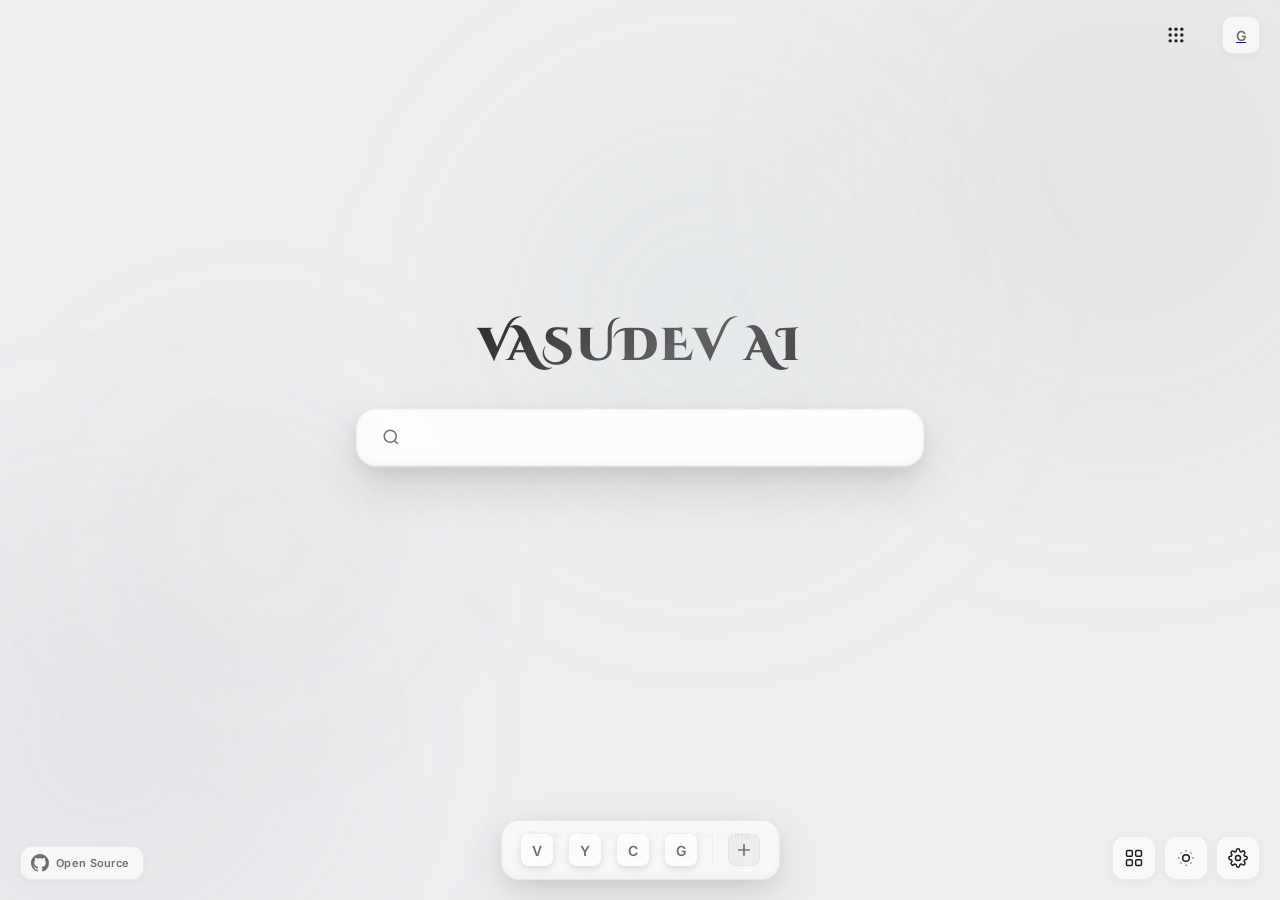
==== commit 7d92599a: "feat: major v2.1.0 release with accessibility, performance & feature enhancements - Implemented comp" ====
--- a/index.html
+++ b/index.html
@@ -43,7 +43,7 @@
   <link href="https://fonts.googleapis.com/css2?family=Cinzel+Decorative:wght@400;700;900&family=Inter:wght@300;400;500;600&family=Poppins:wght@300;400;500;600&family=Space+Grotesk:wght@300;400;500;600&family=Outfit:wght@300;400;500;600&family=JetBrains+Mono:wght@300;400;500;600&display=swap" rel="stylesheet">
   <link rel="stylesheet" href="styles.css">
 </head>
-<body>
+<body role="document">
 
   <!-- Page Load Curtain -->
   <div class="vasudev-curtain" id="curtain"></div>
@@ -53,7 +53,7 @@
 
   <!-- 9-Dot Apps Menu (left of profile) -->
   <div class="apps-menu" id="appsMenu">
-    <button class="apps-grid-btn" id="appsGridBtn" title="Apps">
+    <button class="apps-grid-btn" id="appsGridBtn" title="Apps" aria-label="Open apps menu" aria-expanded="false" aria-haspopup="true">
       <svg width="20" height="20" viewBox="0 0 24 24" fill="currentColor">
         <circle cx="5" cy="5" r="2"/>
         <circle cx="12" cy="5" r="2"/>
@@ -69,19 +69,23 @@
     <div class="apps-dropdown" id="appsDropdown">
       <div class="apps-grid">
         <a href="https://vasudev.online" class="app-item" target="_blank">
-          <img src="https://www.google.com/s2/favicons?domain=vasudev.online&sz=128" alt="V" class="app-favicon">
+          <img src="https://icons.duckduckgo.com/ip3/vasudev.online.ico" alt="V" class="app-favicon" onerror="this.style.display='none';this.nextElementSibling.style.display='flex';">
+          <span class="app-favicon-fallback" style="display:none;">V</span>
           <span class="app-name">Vasudev AI</span>
         </a>
         <a href="https://labs.vasudev.online" class="app-item" target="_blank">
-          <img src="https://www.google.com/s2/favicons?domain=labs.vasudev.online&sz=128" alt="L" class="app-favicon">
+          <img src="https://icons.duckduckgo.com/ip3/labs.vasudev.online.ico" alt="L" class="app-favicon" onerror="this.style.display='none';this.nextElementSibling.style.display='flex';">
+          <span class="app-favicon-fallback" style="display:none;">L</span>
           <span class="app-name">Labs</span>
         </a>
         <a href="https://design.vasudev.online" class="app-item" target="_blank">
-          <img src="https://www.google.com/s2/favicons?domain=design.vasudev.online&sz=128" alt="D" class="app-favicon">
+          <img src="https://icons.duckduckgo.com/ip3/design.vasudev.online.ico" alt="D" class="app-favicon" onerror="this.style.display='none';this.nextElementSibling.style.display='flex';">
+          <span class="app-favicon-fallback" style="display:none;">D</span>
           <span class="app-name">Design</span>
         </a>
         <a href="https://learnivo.app" class="app-item" target="_blank">
-          <img src="https://www.google.com/s2/favicons?domain=learnivo.app&sz=128" alt="Learnivo" class="app-favicon">
+          <img src="https://icons.duckduckgo.com/ip3/learnivo.app.ico" alt="Learnivo" class="app-favicon" onerror="this.style.display='none';this.nextElementSibling.style.display='flex';">
+          <span class="app-favicon-fallback" style="display:none;">L</span>
           <span class="app-name">Learnivo</span>
         </a>
       </div>
@@ -90,18 +94,19 @@
 
   <!-- Gmail Profile (top right) -->
   <div class="gmail-profile" id="gmailProfile">
-    <a href="https://mail.google.com" class="gmail-link" title="Gmail">
-      <img src="https://www.google.com/s2/favicons?domain=gmail.com&sz=128" alt="Gmail" class="gmail-icon">
+    <a href="https://mail.google.com" class="gmail-link" title="Gmail" aria-label="Open Gmail">
+      <img src="https://icons.duckduckgo.com/ip3/gmail.com.ico" alt="Gmail" class="gmail-icon" onerror="this.style.display='none';this.parentElement.querySelector('.gmail-fallback').style.display='flex';">
+      <span class="gmail-fallback" style="display:none;">G</span>
     </a>
-    <img src="" alt="Profile" class="profile-pic" id="profilePic">
+    <img src="" alt="Profile picture" class="profile-pic" id="profilePic">
   </div>
 
   <!-- Main Content -->
   <main class="main-container" id="vasudevMain">
 
     <!-- Clock & Greeting -->
-    <section class="time-section">
-      <div class="time" id="clock">
+    <section class="time-section" aria-label="Clock and greeting">
+      <div class="time" id="clock" role="timer" aria-live="polite" aria-atomic="true">
         <span id="hours">--</span><span class="time-colon">:</span><span id="minutes">--</span>
       </div>
       <div class="date" id="dateDisplay"></div>
@@ -120,7 +125,7 @@
           <circle cx="11" cy="11" r="8"/>
           <path d="m21 21-4.35-4.35"/>
         </svg>
-        <input type="text" class="search-bar" id="searchInput" placeholder="Search Google or type a URL..." autocomplete="off" autofocus>
+        <input type="text" class="search-bar" id="searchInput" placeholder="Search Google or type a URL..." autocomplete="off" autofocus aria-label="Search Google or type a URL" role="searchbox">
         <span class="search-hint">Press <kbd>/</kbd> to search</span>
         <!-- Omnibox Suggestions -->
         <div class="omnibox-dropdown" id="omniboxDropdown"></div>
@@ -128,10 +133,10 @@
     </section>
 
     <!-- Widgets Section -->
-    <section class="widgets-container" id="widgetsPanel">
+    <section class="widgets-container" id="widgetsPanel" aria-label="Widgets">
 
       <!-- Notes Widget -->
-      <div class="widget">
+      <div class="widget" role="region" aria-label="Notes">
         <div class="widget-header">
           <svg class="widget-icon" fill="none" stroke="currentColor" viewBox="0 0 24 24" stroke-width="1.8">
             <path d="M11 5H6a2 2 0 00-2 2v11a2 2 0 002 2h11a2 2 0 002-2v-5m-1.414-9.414a2 2 0 112.828 2.828L11.828 15H9v-2.828l8.586-8.586z"/>
@@ -142,7 +147,7 @@
       </div>
 
       <!-- Tasks Widget -->
-      <div class="widget">
+      <div class="widget" role="region" aria-label="Tasks">
         <div class="widget-header">
           <svg class="widget-icon" fill="none" stroke="currentColor" viewBox="0 0 24 24" stroke-width="1.8">
             <path d="M9 5H7a2 2 0 00-2 2v12a2 2 0 002 2h10a2 2 0 002-2V7a2 2 0 00-2-2h-2M9 5a2 2 0 002 2h2a2 2 0 002-2M9 5a2 2 0 012-2h2a2 2 0 012 2m-6 9l2 2 4-4"/>
@@ -157,7 +162,7 @@
       </div>
 
       <!-- Calendar Widget -->
-      <div class="widget">
+      <div class="widget" role="region" aria-label="Calendar">
         <div class="widget-header">
           <svg class="widget-icon" fill="none" stroke="currentColor" viewBox="0 0 24 24" stroke-width="1.8">
             <path d="M8 7V3m8 4V3m-9 8h10M5 21h14a2 2 0 002-2V7a2 2 0 00-2-2H5a2 2 0 00-2 2v12a2 2 0 002 2z"/>
@@ -171,18 +176,22 @@
   </main>
 
   <!-- Dock (icons only, no labels) -->
-  <nav class="dock" id="vasudevDock">
+  <nav class="dock" id="vasudevDock" aria-label="Quick access dock">
     <a href="https://vasudev.online" class="dock-item" title="Vasudev AI">
-      <img src="https://www.google.com/s2/favicons?domain=vasudev.online&sz=128" alt="Vasudev AI" class="dock-icon">
+      <img src="https://icons.duckduckgo.com/ip3/vasudev.online.ico" alt="Vasudev AI" class="dock-icon" onerror="this.style.display='none';this.nextElementSibling.style.display='flex';">
+      <span class="dock-icon-fallback" style="display:none;">V</span>
     </a>
     <a href="https://youtube.com" class="dock-item" title="YouTube">
-      <img src="https://www.google.com/s2/favicons?domain=youtube.com&sz=128" alt="YouTube" class="dock-icon">
+      <img src="https://icons.duckduckgo.com/ip3/youtube.com.ico" alt="YouTube" class="dock-icon" onerror="this.style.display='none';this.nextElementSibling.style.display='flex';">
+      <span class="dock-icon-fallback" style="display:none;">Y</span>
     </a>
     <a href="https://chatgpt.com" class="dock-item" title="ChatGPT">
-      <img src="https://www.google.com/s2/favicons?domain=chatgpt.com&sz=128" alt="ChatGPT" class="dock-icon">
+      <img src="https://icons.duckduckgo.com/ip3/chatgpt.com.ico" alt="ChatGPT" class="dock-icon" onerror="this.style.display='none';this.nextElementSibling.style.display='flex';">
+      <span class="dock-icon-fallback" style="display:none;">C</span>
     </a>
     <a href="https://github.com" class="dock-item" title="GitHub">
-      <img src="https://www.google.com/s2/favicons?domain=github.com&sz=128" alt="GitHub" class="dock-icon">
+      <img src="https://icons.duckduckgo.com/ip3/github.com.ico" alt="GitHub" class="dock-icon" onerror="this.style.display='none';this.nextElementSibling.style.display='flex';">
+      <span class="dock-icon-fallback" style="display:none;">G</span>
     </a>
     <!-- Separator -->
     <div class="dock-separator"></div>
@@ -195,8 +204,8 @@
   </nav>
 
   <!-- Bottom Right Controls (Theme, Widgets, Settings) -->
-  <div class="bottom-controls" id="bottomControls">
-    <button class="icon-btn" id="widgetToggle" title="Toggle Widgets (W)">
+  <div class="bottom-controls" id="bottomControls" role="toolbar" aria-label="Page controls">
+    <button class="icon-btn" id="widgetToggle" title="Toggle Widgets (W)" aria-label="Toggle widgets panel">
       <svg fill="none" stroke="currentColor" viewBox="0 0 24 24" stroke-width="1.8">
         <rect x="3" y="3" width="7" height="7" rx="1.5"/>
         <rect x="14" y="3" width="7" height="7" rx="1.5"/>
@@ -205,13 +214,13 @@
       </svg>
       <span class="key-hint">W</span>
     </button>
-    <button class="icon-btn" id="themeToggle" title="Toggle Theme (T)">
+    <button class="icon-btn" id="themeToggle" title="Toggle Theme (T)" aria-label="Toggle dark mode">
       <svg id="themeIcon" fill="none" stroke="currentColor" viewBox="0 0 24 24" stroke-width="1.8">
         <path d="M12 3v1m0 16v1m9-9h-1M4 12H3m15.364 6.364l-.707-.707M6.343 6.343l-.707-.707m12.728 0l-.707.707M6.343 17.657l-.707.707M16 12a4 4 0 11-8 0 4 4 0 018 0z"/>
       </svg>
       <span class="key-hint">T</span>
     </button>
-    <button class="icon-btn" id="settingsToggle" title="Settings (S)">
+    <button class="icon-btn" id="settingsToggle" title="Settings (S)" aria-label="Open settings">
       <svg fill="none" stroke="currentColor" viewBox="0 0 24 24" stroke-width="1.8">
         <path d="M12 15a3 3 0 100-6 3 3 0 000 6z"/>
         <path d="M19.4 15a1.65 1.65 0 00.33 1.82l.06.06a2 2 0 010 2.83 2 2 0 01-2.83 0l-.06-.06a1.65 1.65 0 00-1.82-.33 1.65 1.65 0 00-1 1.51V21a2 2 0 01-4 0v-.09A1.65 1.65 0 009 19.4a1.65 1.65 0 00-1.82.33l-.06.06a2 2 0 01-2.83-2.83l.06-.06A1.65 1.65 0 004.68 15a1.65 1.65 0 00-1.51-1H3a2 2 0 010-4h.09A1.65 1.65 0 004.6 9a1.65 1.65 0 00-.33-1.82l-.06-.06a2 2 0 012.83-2.83l.06.06A1.65 1.65 0 009 4.68a1.65 1.65 0 001-1.51V3a2 2 0 014 0v.09a1.65 1.65 0 001 1.51 1.65 1.65 0 001.82-.33l.06-.06a2 2 0 012.83 2.83l-.06.06A1.65 1.65 0 0019.4 9a1.65 1.65 0 001.51 1H21a2 2 0 010 4h-.09a1.65 1.65 0 00-1.51 1z"/>
@@ -221,11 +230,11 @@
   </div>
 
   <!-- Add Website Modal -->
-  <div class="modal-overlay" id="addSiteModal">
+  <div class="modal-overlay" id="addSiteModal" role="dialog" aria-modal="true" aria-labelledby="modalTitle">
     <div class="modal-card" id="modalCard">
       <div class="modal-header">
-        <span class="modal-title">Add Website</span>
-        <button class="modal-close" id="modalClose">
+        <span class="modal-title" id="modalTitle">Add Website</span>
+        <button class="modal-close" id="modalClose" aria-label="Close dialog">
           <svg fill="none" stroke="currentColor" viewBox="0 0 24 24" stroke-width="2">
             <path d="M18 6L6 18M6 6l12 12"/>
           </svg>
@@ -323,12 +332,12 @@
   </div>
 
   <!-- Settings Panel Overlay (New Center Modal) -->
-  <div class="settings-overlay" id="settingsOverlay">
+  <div class="settings-overlay" id="settingsOverlay" role="dialog" aria-modal="true" aria-label="Settings">
     <div class="settings-modal" id="settingsModal">
       <!-- Header -->
       <div class="settings-header">
         <span class="settings-title">Settings</span>
-        <button class="settings-close" id="settingsClose">
+        <button class="settings-close" id="settingsClose" aria-label="Close settings">
           <svg fill="none" stroke="currentColor" viewBox="0 0 24 24" stroke-width="2">
             <path d="M18 6L6 18M6 6l12 12"/>
           </svg>
@@ -562,6 +571,13 @@
               </div>
             </div>
             <div class="settings-section">
+              <div class="settings-section-title">Chrome Bookmarks</div>
+              <div class="settings-row">
+                <label class="settings-label">Show Recent Bookmarks</label>
+                <label class="settings-toggle"><input type="checkbox" id="settingShowBookmarks"><span class="toggle-slider"></span></label>
+              </div>
+            </div>
+            <div class="settings-section">
               <div class="settings-section-title">Habit Tracker</div>
               <div class="settings-row">
                 <label class="settings-label">Show Habits</label>
@@ -636,11 +652,11 @@
   </div>
 
   <!-- Keyboard Shortcuts Modal (press ?) -->
-  <div class="shortcuts-overlay" id="shortcutsOverlay">
+  <div class="shortcuts-overlay" id="shortcutsOverlay" role="dialog" aria-modal="true" aria-label="Keyboard shortcuts">
     <div class="shortcuts-modal" id="shortcutsModal">
       <div class="settings-header">
         <span class="settings-title">Keyboard Shortcuts</span>
-        <button class="settings-close" id="shortcutsClose">
+        <button class="settings-close" id="shortcutsClose" aria-label="Close shortcuts">
           <svg fill="none" stroke="currentColor" viewBox="0 0 24 24" stroke-width="2">
             <path d="M18 6L6 18M6 6l12 12"/>
           </svg>
@@ -669,7 +685,7 @@
   <div class="focus-overlay" id="focusOverlay"></div>
 
   <!-- GitHub Open Source Badge -->
-  <a href="https://github.com/sg-surya/custom-tabye" target="_blank" class="github-badge" id="githubBadge" title="View on GitHub - Open Source">
+  <a href="https://github.com/sg-surya/custom-tabye" target="_blank" rel="noopener noreferrer" class="github-badge" id="githubBadge" title="View on GitHub - Open Source" aria-label="View source code on GitHub">
     <svg class="github-badge-icon" viewBox="0 0 24 24" fill="currentColor">
       <path d="M12 0C5.37 0 0 5.37 0 12c0 5.31 3.435 9.795 8.205 11.385.6.105.825-.255.825-.57 0-.285-.015-1.23-.015-2.235-3.015.555-3.795-.735-4.035-1.41-.135-.345-.72-1.41-1.23-1.695-.42-.225-1.02-.78-.015-.795.945-.015 1.62.87 1.845 1.23 1.08 1.815 2.805 1.305 3.495.99.105-.78.42-1.305.765-1.605-2.67-.3-5.46-1.335-5.46-5.925 0-1.305.465-2.385 1.23-3.225-.12-.3-.54-1.53.12-3.18 0 0 1.005-.315 3.3 1.23.96-.27 1.98-.405 3-.405s2.04.135 3 .405c2.295-1.56 3.3-1.23 3.3-1.23.66 1.65.24 2.88.12 3.18.765.84 1.23 1.905 1.23 3.225 0 4.605-2.805 5.625-5.475 5.925.435.375.81 1.095.81 2.22 0 1.605-.015 2.895-.015 3.3 0 .315.225.69.825.57A12.02 12.02 0 0024 12c0-6.63-5.37-12-12-12z"/>
     </svg>
--- a/styles.css
+++ b/styles.css
@@ -70,6 +70,9 @@
 /* Omnibox */
 --omni-bg: rgba(255, 255, 255, 0.95);
 --omni-hover: rgba(52, 199, 89, 0.08);
+
+/* Focus ring */
+--focus-ring: 0 0 0 3px rgba(52, 199, 89, 0.4);
 }
 
 /* --- Dark Theme --- */
@@ -483,6 +486,20 @@
   object-fit: cover;
 }
 
+.app-favicon-fallback {
+  width: 26px;
+  height: 26px;
+  border-radius: 6px;
+  display: none;
+  align-items: center;
+  justify-content: center;
+  font-size: 12px;
+  font-weight: 600;
+  color: var(--text-secondary);
+  background: var(--card-bg);
+  border: 1px solid var(--card-border);
+}
+
 .app-name {
   font-size: 10px;
   color: var(--text-secondary);
@@ -514,28 +531,15 @@
   height: 24px;
 }
 
-.gmail-link {
-  display: flex;
+.gmail-fallback {
+  width: 24px;
+  height: 24px;
+  display: none;
   align-items: center;
   justify-content: center;
-  padding: 6px;
-  border-radius: 10px;
-  background: var(--card-bg);
-  backdrop-filter: blur(16px);
-  -webkit-backdrop-filter: blur(16px);
-  border: 1px solid var(--card-border);
-  box-shadow: var(--shadow-sm);
-  transition: all 0.3s cubic-bezier(0.34, 1.56, 0.64, 1);
-}
-
-.gmail-link:hover {
-  transform: scale(1.1);
-  box-shadow: var(--shadow);
-}
-
-.gmail-icon {
-  width: 24px;
-  height: 24px;
+  font-size: 14px;
+  font-weight: 600;
+  color: var(--text-secondary);
 }
 
 .profile-pic {
@@ -958,6 +962,45 @@
 
 .search-bar:focus ~ .search-hint {
 opacity: 0;
+}
+
+/* Search shortcut hints on hover */
+.search-shortcut-hints {
+  position: absolute;
+  bottom: -32px;
+  left: 50%;
+  transform: translateX(-50%);
+  display: flex;
+  gap: 8px;
+  opacity: 0;
+  pointer-events: none;
+  transition: opacity 0.25s ease;
+  z-index: 2;
+}
+
+.search-shortcut-hints.visible {
+  opacity: 1;
+}
+
+.shortcut-hint {
+  display: flex;
+  align-items: center;
+  gap: 3px;
+  font-size: 10px;
+  color: var(--text-secondary);
+  opacity: 0.7;
+}
+
+.shortcut-hint kbd {
+  display: inline-block;
+  padding: 1px 5px;
+  font-family: 'Inter', sans-serif;
+  font-size: 9px;
+  font-weight: 600;
+  background: var(--card-bg);
+  border: 1px solid var(--card-border);
+  border-radius: 3px;
+  box-shadow: 0 1px 2px rgba(0,0,0,0.06);
 }
 
 /* ========================================
@@ -1500,6 +1543,31 @@
 0 4px 12px rgba(0, 0, 0, 0.06);
 }
 
+.dock-icon-fallback {
+  width: 32px;
+  height: 32px;
+  border-radius: 8px;
+  display: none;
+  align-items: center;
+  justify-content: center;
+  font-size: 14px;
+  font-weight: 600;
+  color: var(--text-secondary);
+  background: var(--card-bg);
+  box-shadow:
+  inset 0 1px 2px rgba(255, 255, 255, 0.3),
+  0 2px 6px rgba(0, 0, 0, 0.08),
+  0 4px 12px rgba(0, 0, 0, 0.06);
+  transition: all 0.35s cubic-bezier(0.34, 1.56, 0.64, 1);
+}
+
+.dock-item:hover .dock-icon-fallback {
+  box-shadow:
+  inset 0 1px 2px rgba(255, 255, 255, 0.4),
+  0 4px 12px rgba(0, 0, 0, 0.1),
+  0 12px 24px rgba(0, 0, 0, 0.12);
+}
+
 [data-theme="dark"] .dock-icon {
 box-shadow:
 inset 0 1px 2px rgba(255, 255, 255, 0.04),
@@ -3259,10 +3327,6 @@
   visibility: visible !important;
   opacity: 1 !important;
   pointer-events: auto !important;
-}
-  transform: translate(-50%, -50%) !important;
-  z-index: 99999 !important;
-  visibility: visible !important;
 }
 
 @media (max-width: 480px) {
@@ -3425,4 +3489,426 @@
   .wallpaper-upload-row {
     flex-direction: column;
   }
+}
+
+/* ========================================
+ACCESSIBILITY - Focus Visible States
+======================================== */
+*:focus-visible {
+  outline: 2px solid var(--accent);
+  outline-offset: 2px;
+}
+
+button:focus-visible,
+a:focus-visible,
+input:focus-visible,
+textarea:focus-visible,
+select:focus-visible,
+[tabindex]:focus-visible {
+  outline: 2px solid var(--accent);
+  outline-offset: 2px;
+  box-shadow: var(--focus-ring);
+}
+
+.icon-btn:focus-visible {
+  outline: 2px solid var(--accent);
+  outline-offset: 2px;
+  box-shadow: var(--focus-ring);
+}
+
+.dock-item:focus-visible {
+  outline: 2px solid var(--accent);
+  outline-offset: 2px;
+  border-radius: 12px;
+}
+
+.search-bar:focus {
+  outline: none;
+  box-shadow: var(--float-shadow-hover);
+}
+
+.modal-btn:focus-visible {
+  outline: 2px solid var(--accent);
+  outline-offset: 2px;
+}
+
+.color-swatch:focus-visible {
+  outline: 2px solid var(--accent);
+  outline-offset: 2px;
+}
+
+.preset-btn:focus-visible {
+  outline: 2px solid var(--accent);
+  outline-offset: 2px;
+}
+
+.task-checkbox:focus-visible {
+  outline: 2px solid var(--accent);
+  outline-offset: 2px;
+}
+
+/* ========================================
+REDUCED MOTION
+======================================== */
+@media (prefers-reduced-motion: reduce) {
+  *,
+  *::before,
+  *::after {
+    animation-duration: 0.01ms !important;
+    animation-iteration-count: 1 !important;
+    transition-duration: 0.01ms !important;
+  }
+
+  .vasudev-bg-gradient::before,
+  .vasudev-bg-gradient::after,
+  .vasudev-bg-gradient .blob3,
+  .vasudev-bg-gradient .blob4 {
+    animation: none !important;
+    filter: blur(60px);
+    opacity: 0.6;
+  }
+
+  .time {
+    animation: none !important;
+  }
+
+  .brand-name {
+    animation: none !important;
+  }
+
+  .greeting {
+    animation: fadeUp 0.3s ease forwards !important;
+  }
+
+  .dock {
+    animation: none !important;
+    opacity: 1 !important;
+    transform: translateY(0) !important;
+  }
+
+  .github-badge {
+    animation: none !important;
+    opacity: 0.5 !important;
+  }
+
+  .widgets-container.visible {
+    animation: none !important;
+  }
+
+  .pulse,
+  .time-colon {
+    animation: none !important;
+    opacity: 0.6;
+  }
+
+  .textShimmer {
+    animation: none !important;
+  }
+}
+
+/* ========================================
+CONTRAST FIXES
+======================================== */
+.search-hint {
+  opacity: 0.7;
+}
+
+.github-badge {
+  opacity: 0.5;
+}
+
+.github-badge:hover {
+  opacity: 1;
+}
+
+.footer {
+  opacity: 0.4;
+}
+
+.footer:hover {
+  opacity: 0.8;
+}
+
+.omni-item-type {
+  opacity: 0.7;
+}
+
+/* ========================================
+TOUCH TARGETS - 44x44px minimum
+======================================== */
+.icon-btn {
+  width: 44px;
+  height: 44px;
+}
+
+.icon-btn svg {
+  width: 20px;
+  height: 20px;
+}
+
+.settings-toggle {
+  width: 44px;
+  height: 28px;
+}
+
+.toggle-slider::before {
+  height: 22px;
+  width: 22px;
+  left: 3px;
+  bottom: 3px;
+}
+
+.settings-toggle input:checked + .toggle-slider::before {
+  transform: translateX(16px);
+}
+
+.cal-day {
+  padding: 8px 0;
+  font-size: 13px;
+}
+
+.color-swatch {
+  width: 32px;
+  height: 32px;
+  min-width: 32px;
+  min-height: 32px;
+}
+
+.habit-add-btn {
+  width: 32px;
+  height: 32px;
+}
+
+.modal-close {
+  width: 32px;
+  height: 32px;
+}
+
+.clear-done-btn {
+  padding: 4px 10px;
+  min-height: 28px;
+}
+
+/* ========================================
+CUSTOM CONFIRM MODAL (replaces prompt/alert)
+======================================== */
+.confirm-overlay {
+  position: fixed;
+  inset: 0;
+  background: var(--modal-overlay);
+  backdrop-filter: blur(8px);
+  -webkit-backdrop-filter: blur(8px);
+  z-index: 10000;
+  display: none;
+  align-items: center;
+  justify-content: center;
+}
+
+.confirm-overlay.visible {
+  display: flex;
+}
+
+.confirm-card {
+  background: var(--modal-bg);
+  backdrop-filter: blur(40px);
+  -webkit-backdrop-filter: blur(40px);
+  border: 1px solid var(--card-border);
+  border-radius: 20px;
+  width: 360px;
+  max-width: 90vw;
+  box-shadow: 0 24px 80px rgba(0, 0, 0, 0.25);
+  padding: 24px;
+  animation: confirmIn 0.25s cubic-bezier(0.16, 1, 0.3, 1) forwards;
+}
+
+@keyframes confirmIn {
+  from { opacity: 0; transform: scale(0.92) translateY(12px); }
+  to { opacity: 1; transform: scale(1) translateY(0); }
+}
+
+.confirm-title {
+  font-size: 17px;
+  font-weight: 600;
+  color: var(--text);
+  margin-bottom: 8px;
+}
+
+.confirm-message {
+  font-size: 14px;
+  color: var(--text-secondary);
+  margin-bottom: 16px;
+  line-height: 1.5;
+}
+
+.confirm-input {
+  width: 100%;
+  padding: 10px 14px;
+  font-size: 14px;
+  font-family: inherit;
+  border: 1px solid var(--card-border);
+  border-radius: 10px;
+  background: var(--input-bg);
+  color: var(--text);
+  outline: none;
+  margin-bottom: 16px;
+}
+
+.confirm-input:focus {
+  border-color: var(--accent);
+  box-shadow: 0 0 0 3px var(--accent-soft);
+}
+
+.confirm-actions {
+  display: flex;
+  gap: 10px;
+  justify-content: flex-end;
+}
+
+.confirm-btn {
+  padding: 10px 22px;
+  font-size: 14px;
+  font-weight: 500;
+  font-family: inherit;
+  border-radius: 12px;
+  border: none;
+  cursor: pointer;
+  transition: all 0.2s ease;
+}
+
+.confirm-btn-cancel {
+  background: var(--input-bg);
+  color: var(--text-secondary);
+}
+
+.confirm-btn-cancel:hover {
+  background: var(--card-border);
+}
+
+.confirm-btn-ok {
+  background: var(--accent);
+  color: #FFFFFF;
+}
+
+.confirm-btn-ok:hover {
+  transform: scale(1.04);
+}
+
+/* ========================================
+TOAST NOTIFICATIONS
+======================================== */
+.toast-container {
+  position: fixed;
+  top: 20px;
+  right: 20px;
+  z-index: 10001;
+  display: flex;
+  flex-direction: column;
+  gap: 8px;
+}
+
+.toast {
+  padding: 12px 20px;
+  border-radius: 12px;
+  background: var(--card-bg);
+  backdrop-filter: blur(20px);
+  -webkit-backdrop-filter: blur(20px);
+  border: 1px solid var(--card-border);
+  box-shadow: var(--shadow);
+  font-size: 13px;
+  font-weight: 500;
+  color: var(--text);
+  animation: toastIn 0.3s cubic-bezier(0.16, 1, 0.3, 1) forwards;
+  max-width: 320px;
+}
+
+.toast.toast-out {
+  animation: toastOut 0.25s ease forwards;
+}
+
+@keyframes toastIn {
+  from { opacity: 0; transform: translateX(20px); }
+  to { opacity: 1; transform: translateX(0); }
+}
+
+@keyframes toastOut {
+  from { opacity: 1; transform: translateX(0); }
+  to { opacity: 0; transform: translateX(20px); }
+}
+
+/* ========================================
+SYNCED BOOKMARKS
+======================================== */
+.synced-bookmarks {
+  margin-top: 20px;
+}
+
+.synced-bookmarks-title {
+  font-size: 11px;
+  font-weight: 600;
+  color: var(--text-secondary);
+  text-transform: uppercase;
+  letter-spacing: 0.5px;
+  margin-bottom: 10px;
+  opacity: 0.7;
+}
+
+.synced-bookmarks-grid {
+  display: flex;
+  flex-wrap: wrap;
+  gap: 8px;
+}
+
+.synced-bookmark-item {
+  display: flex;
+  align-items: center;
+  gap: 8px;
+  padding: 6px 12px 6px 6px;
+  background: var(--card-bg);
+  backdrop-filter: blur(16px);
+  -webkit-backdrop-filter: blur(16px);
+  border: 1px solid var(--card-border);
+  border-radius: 10px;
+  text-decoration: none;
+  transition: all 0.25s cubic-bezier(0.34, 1.56, 0.64, 1);
+  box-shadow: var(--shadow-sm);
+  min-height: 44px;
+}
+
+.synced-bookmark-item:hover {
+  transform: translateY(-2px);
+  box-shadow: var(--shadow);
+  border-color: var(--accent);
+}
+
+.synced-bookmark-icon {
+  width: 22px;
+  height: 22px;
+  border-radius: 5px;
+  object-fit: cover;
+  flex-shrink: 0;
+}
+
+.synced-bookmark-fallback {
+  width: 22px;
+  height: 22px;
+  border-radius: 5px;
+  display: none;
+  align-items: center;
+  justify-content: center;
+  font-size: 11px;
+  font-weight: 600;
+  color: var(--text-secondary);
+  background: var(--card-bg);
+  border: 1px solid var(--card-border);
+  flex-shrink: 0;
+}
+
+.synced-bookmark-name {
+  font-size: 12px;
+  color: var(--text);
+  font-weight: 500;
+  white-space: nowrap;
+  overflow: hidden;
+  text-overflow: ellipsis;
+  max-width: 120px;
 }
